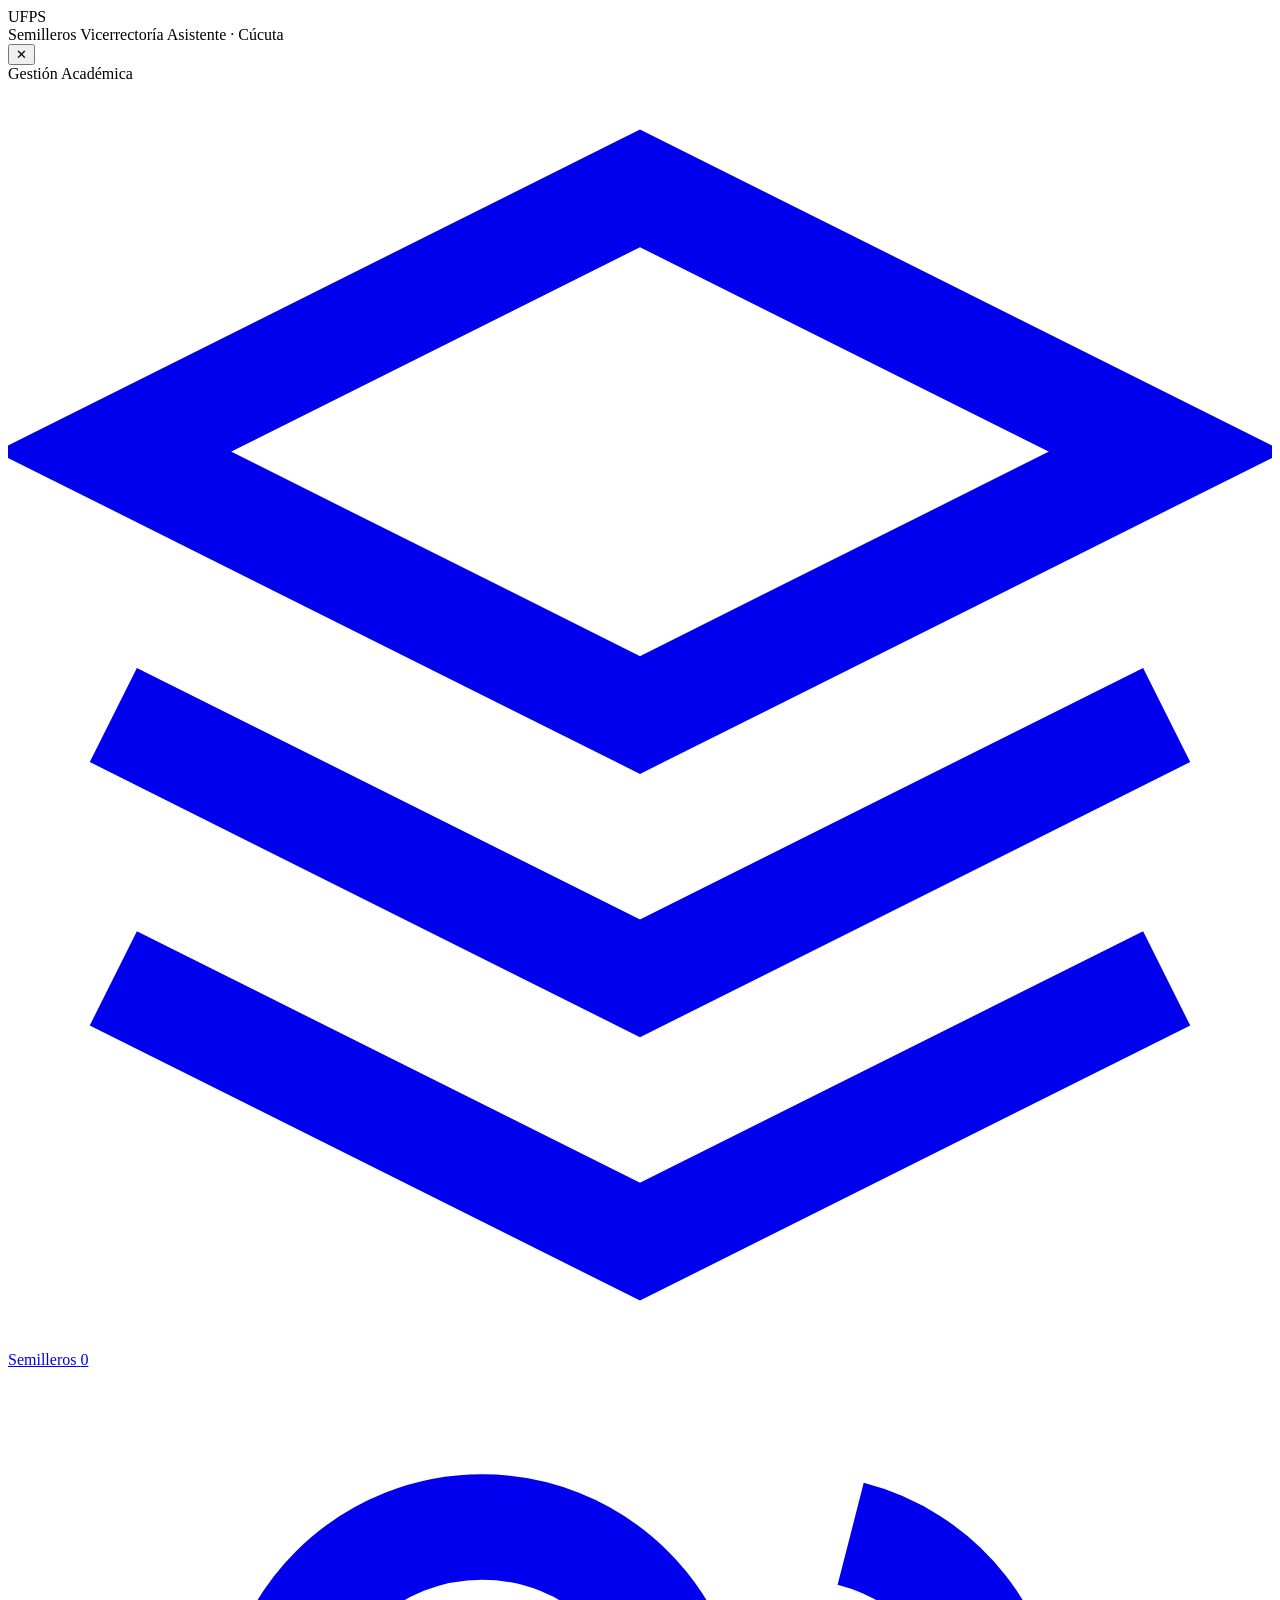
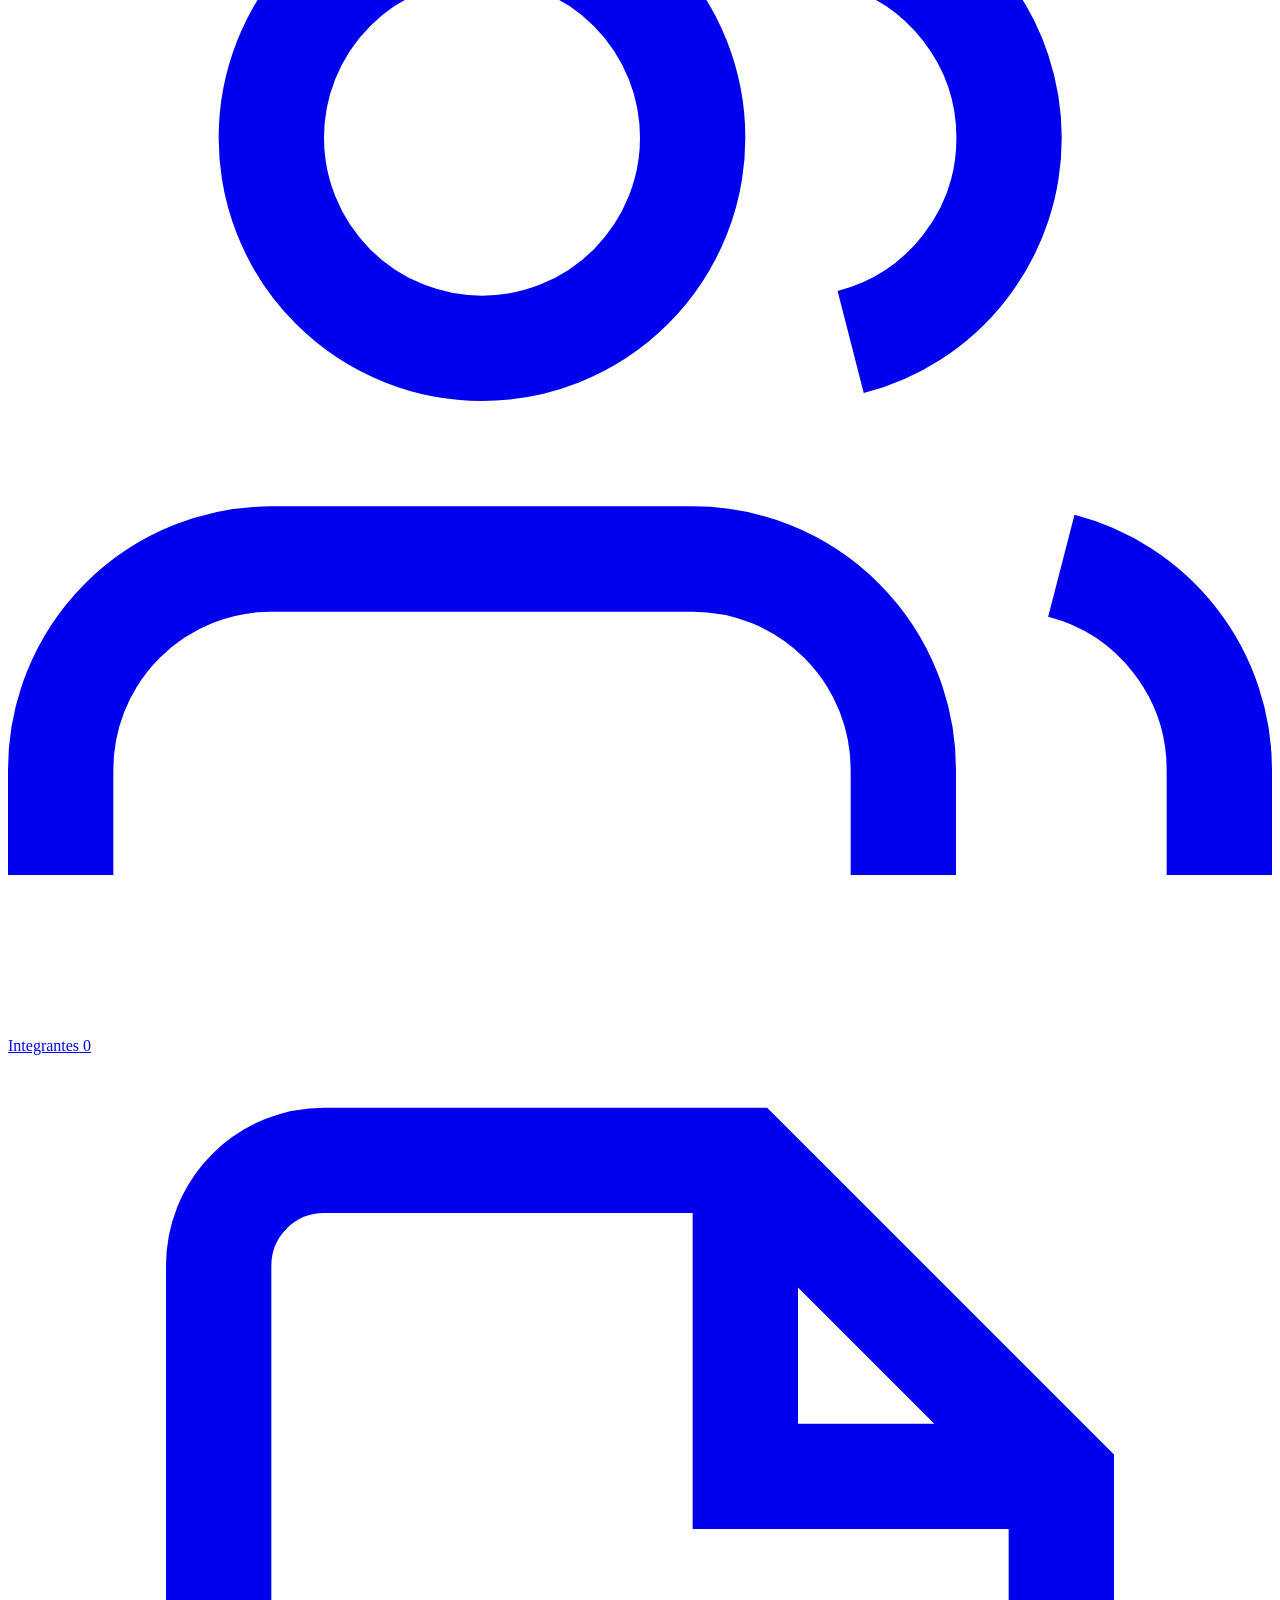
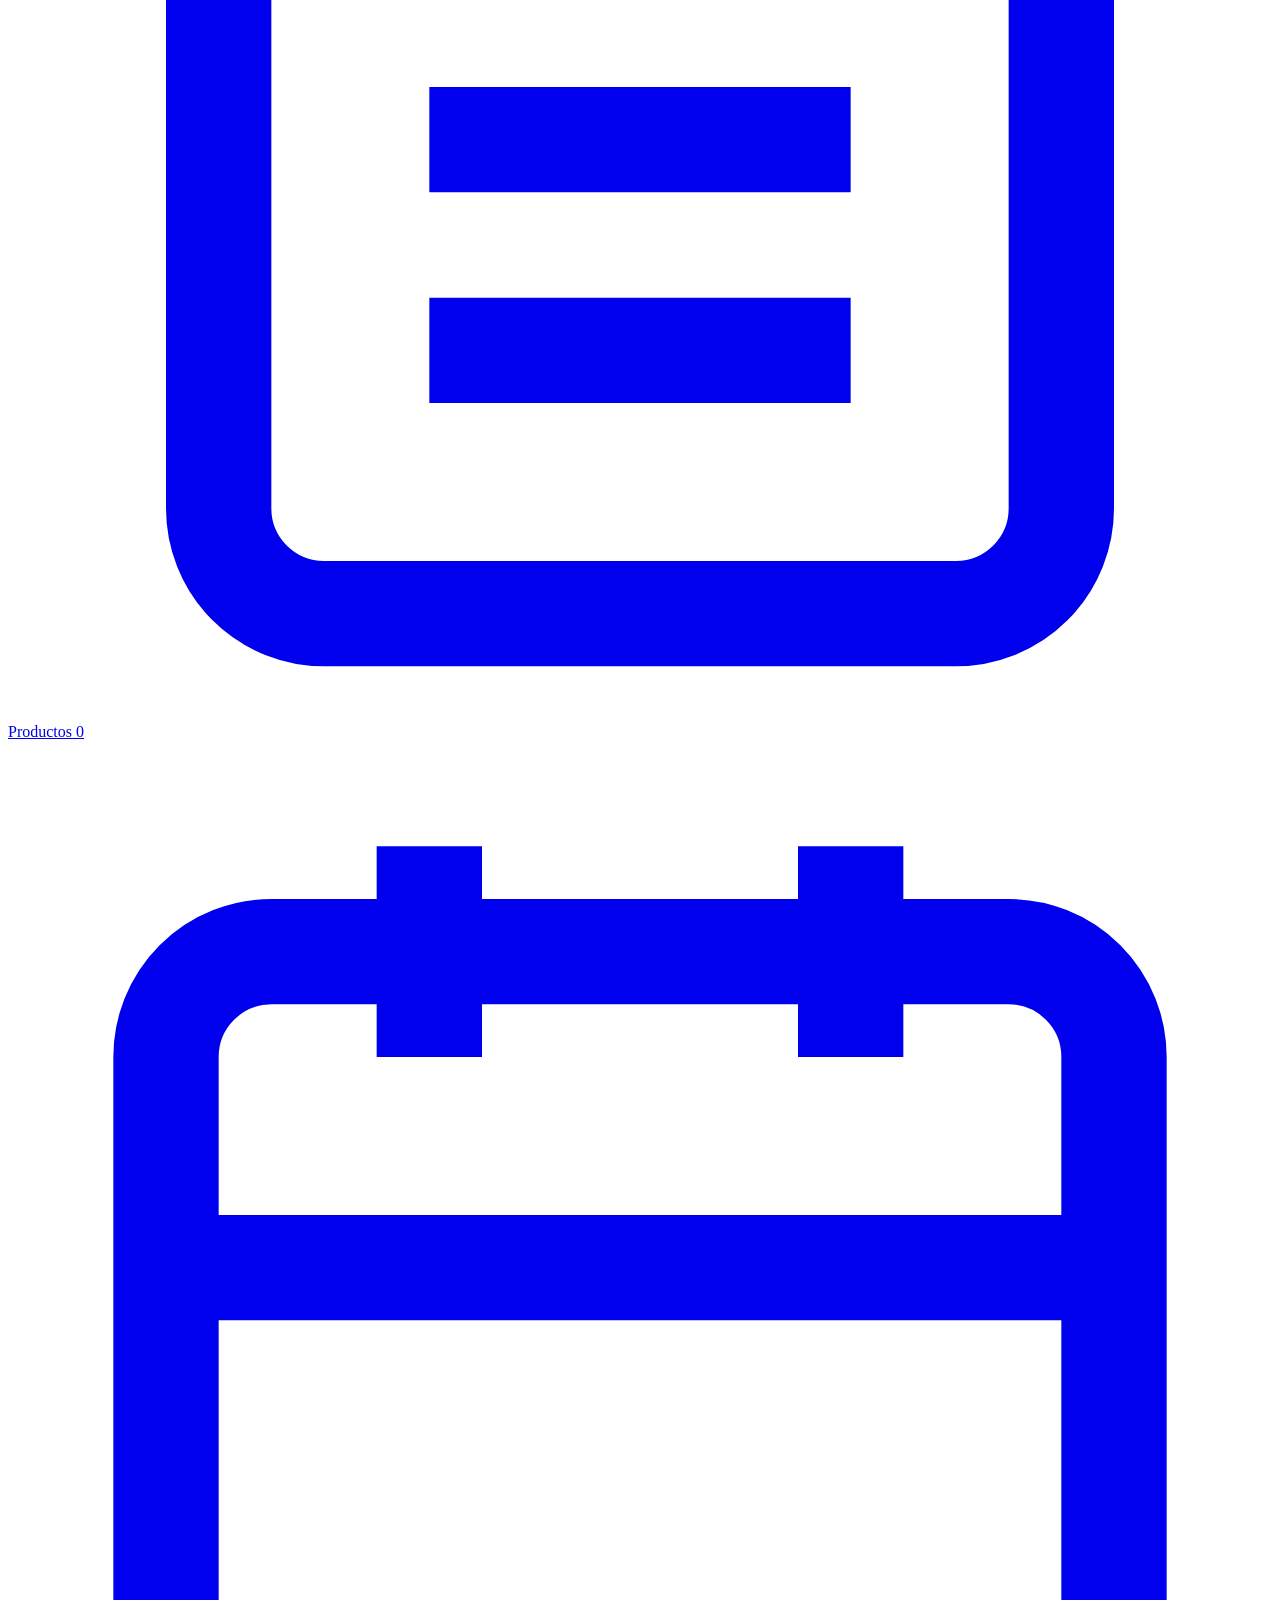
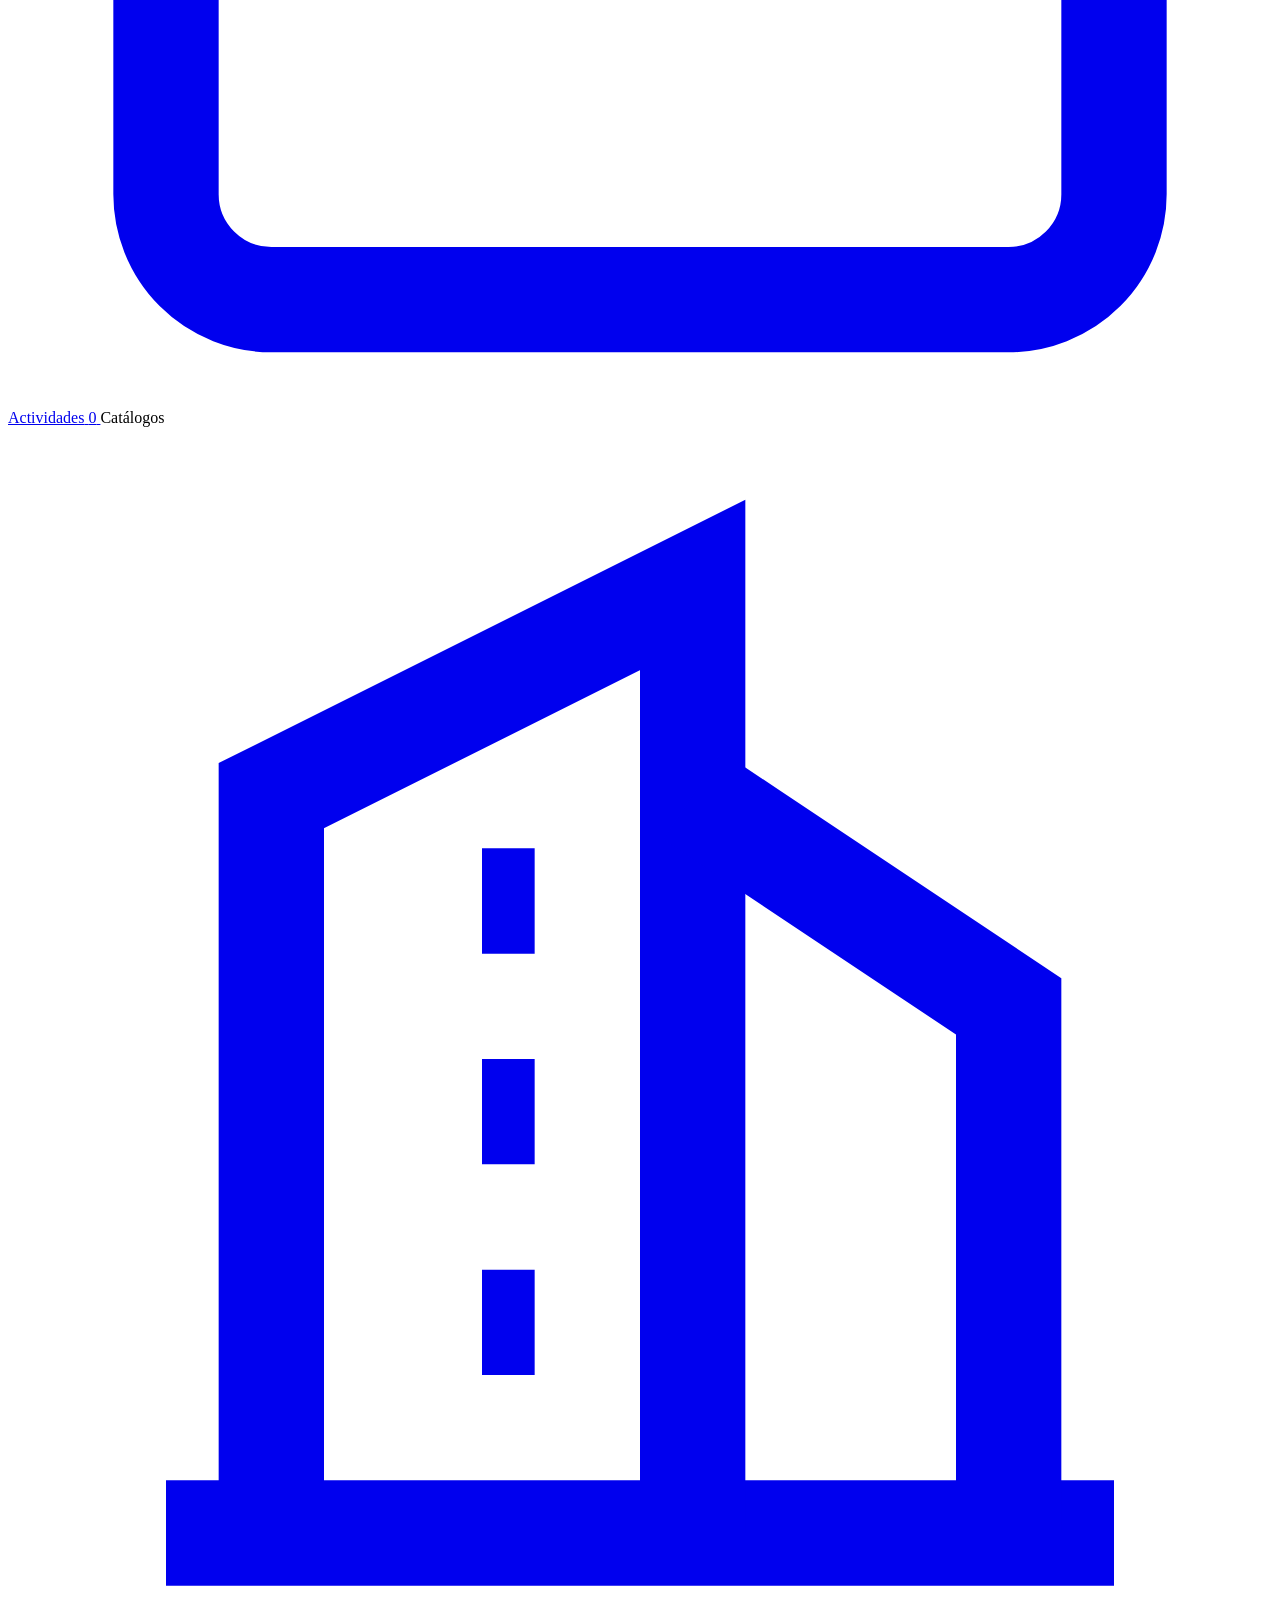
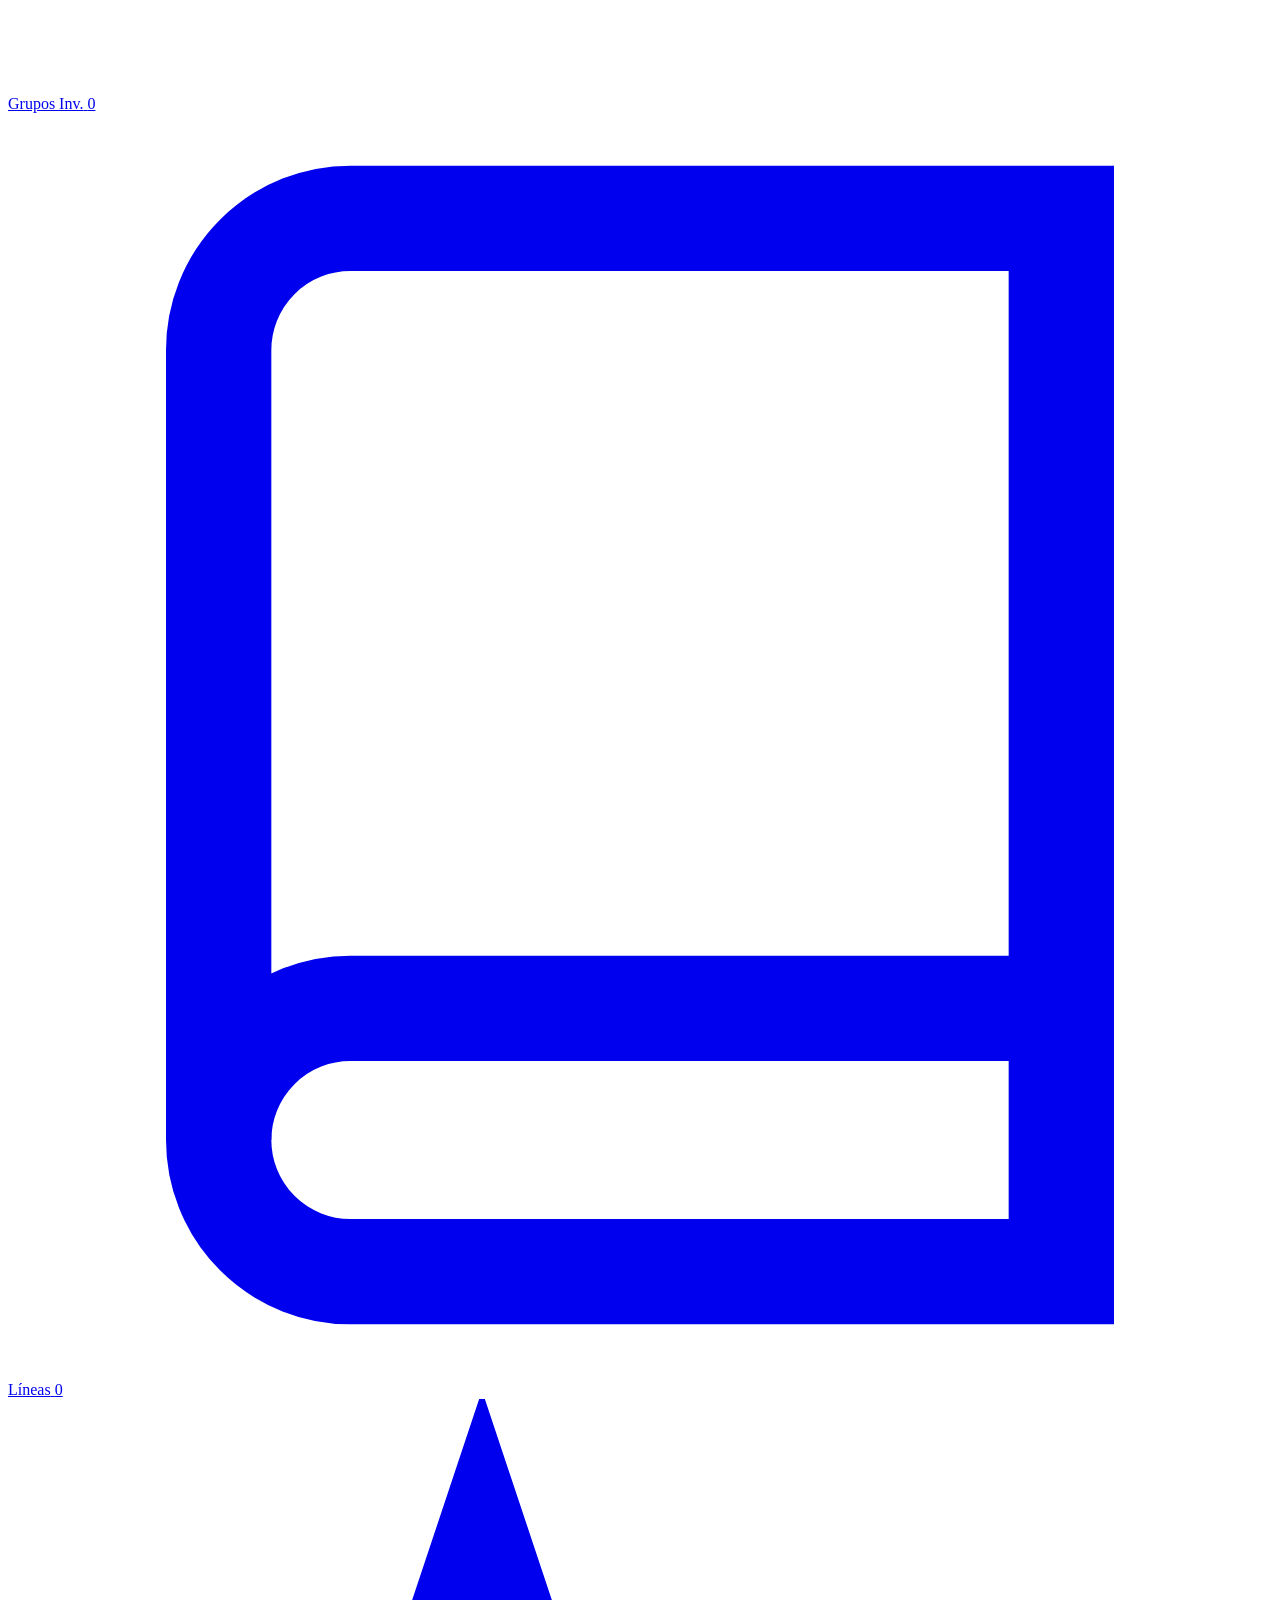
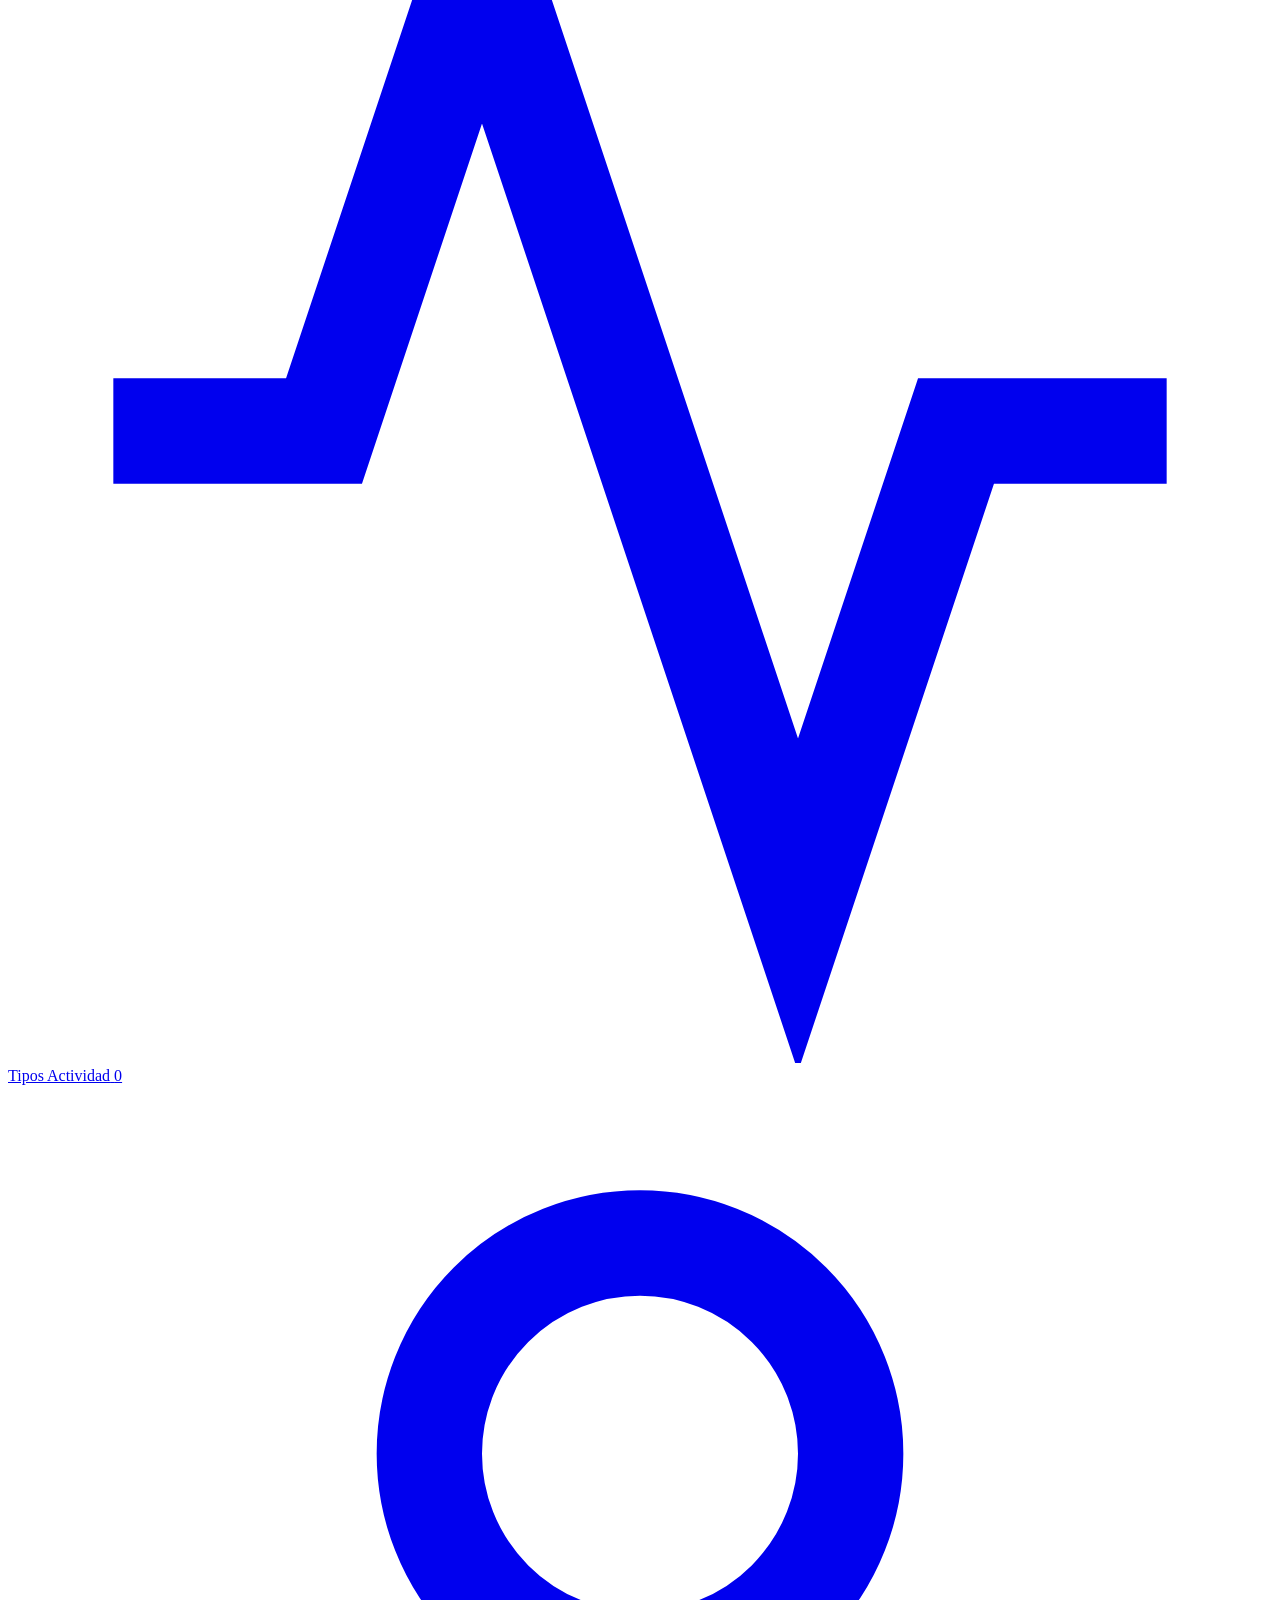
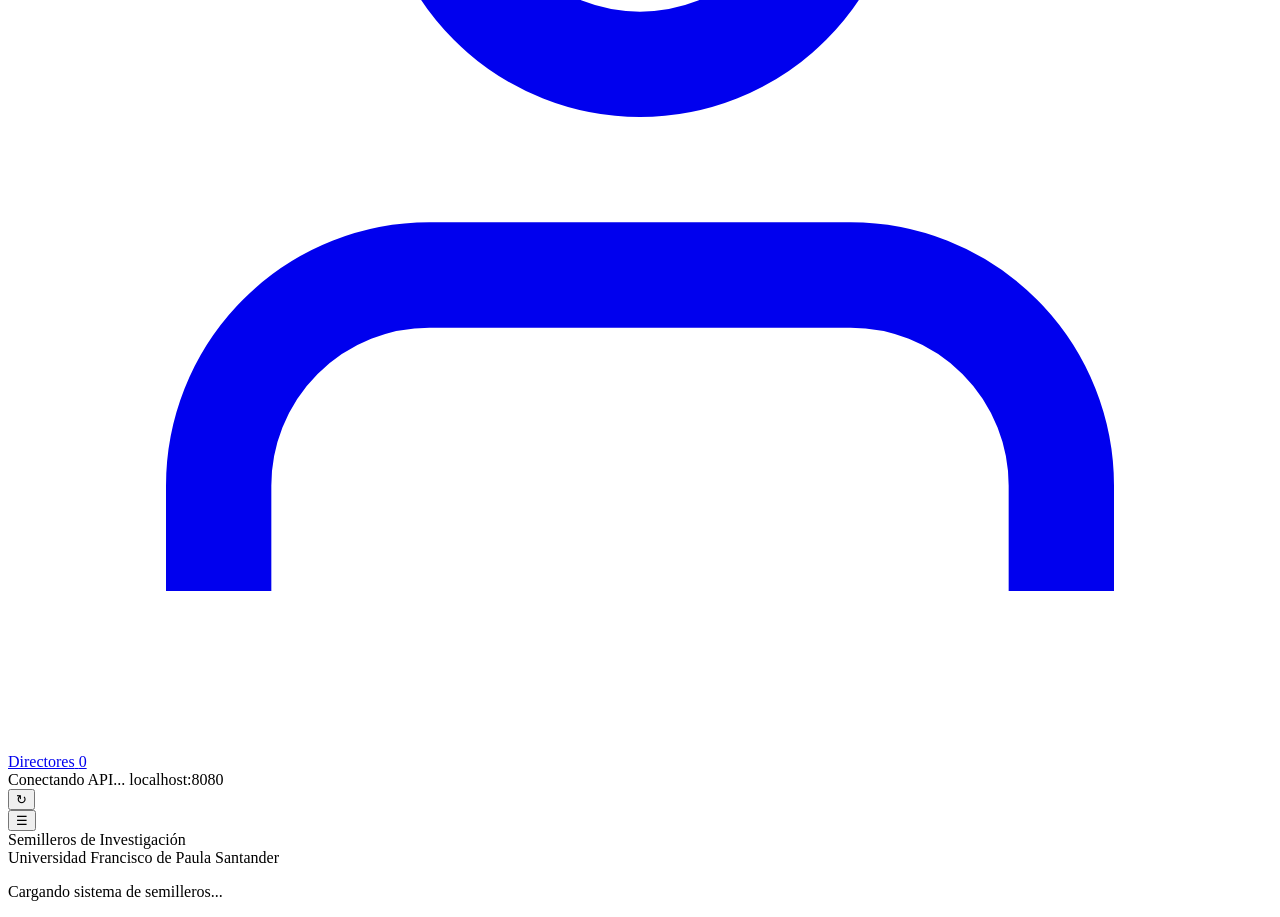
==== frontend/index.html @ e20a3568 "Implementacion de los grupos de investigacion" ====
<!DOCTYPE html>
<html lang="es">
<head>
  <meta charset="UTF-8" />
  <meta name="viewport" content="width=device-width, initial-scale=1.0" />
  <title>Semilleros de Investigación · UFPS Cúcuta</title>
  <link rel="preconnect" href="https://fonts.googleapis.com" />
  <link rel="preconnect" href="https://fonts.gstatic.com" crossorigin />
  <link href="https://fonts.googleapis.com/css2?family=Plus+Jakarta+Sans:wght@400;500;600;700;800&display=swap" rel="stylesheet" />
  <link rel="stylesheet" href="css/tokens.css" />
  <link rel="stylesheet" href="css/base.css" />
  <link rel="stylesheet" href="css/components.css" />
</head>
<body>
  <div class="app-shell">
    <!-- Sidebar Institucional UFPS -->
    <aside class="sidebar" id="sidebar" aria-label="Navegación principal">
      <div class="sidebar__brand">
        <div class="brand-emblem" aria-hidden="true">UFPS</div>
        <div class="brand-text">
          <span class="brand-title">Semilleros</span>
          <span class="brand-subtitle">Vicerrectoría Asistente · Cúcuta</span>
        </div>
        <button class="icon-btn sidebar__close" id="sidebarCloseBtn" aria-label="Cerrar menú">
          ✕
        </button>
      </div>

      <nav class="sidebar__nav">
        <span class="nav-section-label">Gestión Académica</span>
        <a href="#/semilleros" class="nav-link" data-route="semilleros">
          <svg class="nav-icon" viewBox="0 0 24 24" fill="none" stroke="currentColor" stroke-width="2">
            <path d="M12 2L2 7l10 5 10-5-10-5z" />
            <path d="M2 17l10 5 10-5" />
            <path d="M2 12l10 5 10-5" />
          </svg>
          <span>Semilleros</span>
          <span class="nav-badge" id="navCountSemilleros">0</span>
        </a>
        <a href="#/integrantes" class="nav-link" data-route="integrantes">
          <svg class="nav-icon" viewBox="0 0 24 24" fill="none" stroke="currentColor" stroke-width="2">
            <path d="M17 21v-2a4 4 0 0 0-4-4H5a4 4 0 0 0-4 4v2" />
            <circle cx="9" cy="7" r="4" />
            <path d="M23 21v-2a4 4 0 0 0-3-3.87" />
            <path d="M16 3.13a4 4 0 0 1 0 7.75" />
          </svg>
          <span>Integrantes</span>
          <span class="nav-badge" id="navCountIntegrantes">0</span>
        </a>
        <a href="#/productos" class="nav-link" data-route="productos">
          <svg class="nav-icon" viewBox="0 0 24 24" fill="none" stroke="currentColor" stroke-width="2">
            <path d="M14 2H6a2 2 0 0 0-2 2v16a2 2 0 0 0 2 2h12a2 2 0 0 0 2-2V8z" />
            <polyline points="14 2 14 8 20 8" />
            <line x1="16" y1="13" x2="8" y2="13" />
            <line x1="16" y1="17" x2="8" y2="17" />
          </svg>
          <span>Productos</span>
          <span class="nav-badge" id="navCountProductos">0</span>
        </a>
        <a href="#/actividades" class="nav-link" data-route="actividades">
          <svg class="nav-icon" viewBox="0 0 24 24" fill="none" stroke="currentColor" stroke-width="2">
            <rect x="3" y="4" width="18" height="18" rx="2" ry="2" />
            <line x1="16" y1="2" x2="16" y2="6" />
            <line x1="8" y1="2" x2="8" y2="6" />
            <line x1="3" y1="10" x2="21" y2="10" />
          </svg>
          <span>Actividades</span>
          <span class="nav-badge" id="navCountActividades">0</span>
        </a>

        <span class="nav-section-label">Catálogos</span>
        <a href="#/grupos-investigacion" class="nav-link" data-route="grupos-investigacion">
          <svg class="nav-icon" viewBox="0 0 24 24" fill="none" stroke="currentColor" stroke-width="2">
            <path d="M3 21h18" />
            <path d="M5 21V7l8-4v18" />
            <path d="M19 21V11l-6-4" />
            <path d="M9 9h1" />
            <path d="M9 13h1" />
            <path d="M9 17h1" />
          </svg>
          <span>Grupos Inv.</span>
          <span class="nav-badge" id="navCountGrupos">0</span>
        </a>
        <a href="#/lineas" class="nav-link" data-route="lineas">
          <svg class="nav-icon" viewBox="0 0 24 24" fill="none" stroke="currentColor" stroke-width="2">
            <path d="M4 19.5A2.5 2.5 0 0 1 6.5 17H20" />
            <path d="M6.5 2H20v20H6.5A2.5 2.5 0 0 1 4 19.5v-15A2.5 2.5 0 0 1 6.5 2z" />
          </svg>
          <span>Líneas</span>
          <span class="nav-badge" id="navCountLineas">0</span>
        </a>
        <a href="#/tipos-actividad" class="nav-link" data-route="tipos-actividad">
          <svg class="nav-icon" viewBox="0 0 24 24" fill="none" stroke="currentColor" stroke-width="2">
            <polyline points="22 12 18 12 15 21 9 3 6 12 2 12" />
          </svg>
          <span>Tipos Actividad</span>
          <span class="nav-badge" id="navCountTiposActividad">0</span>
        </a>
        <a href="#/directores" class="nav-link" data-route="directores">
          <svg class="nav-icon" viewBox="0 0 24 24" fill="none" stroke="currentColor" stroke-width="2">
            <path d="M20 21v-2a4 4 0 0 0-4-4H8a4 4 0 0 0-4 4v2" />
            <circle cx="12" cy="7" r="4" />
          </svg>
          <span>Directores</span>
          <span class="nav-badge" id="navCountDirectores">0</span>
        </a>
      </nav>

      <div class="sidebar__footer">
        <div class="api-status-card" id="apiStatusCard">
          <span class="status-dot" id="apiStatusDot"></span>
          <div class="api-status-info">
            <span class="api-status-label" id="apiStatusText">Conectando API...</span>
            <span class="api-status-url" id="apiStatusUrl">localhost:8080</span>
          </div>
          <button class="icon-btn icon-btn--light" id="refreshAllBtn" title="Sincronizar datos" aria-label="Sincronizar datos">
            ↻
          </button>
        </div>
      </div>
    </aside>

    <div class="sidebar-backdrop" id="sidebarBackdrop"></div>

    <!-- Contenido Principal -->
    <div class="main-wrapper">
      <header class="topbar">
        <div class="topbar__left">
          <button class="icon-btn mobile-menu-btn" id="mobileMenuBtn" aria-label="Abrir menú">
            ☰
          </button>
          <div class="breadcrumb" id="topbarBreadcrumb">
            <span class="breadcrumb__item is-active">Semilleros de Investigación</span>
          </div>
        </div>
        <div class="topbar__right">
          <span class="ufps-pill">Universidad Francisco de Paula Santander</span>
        </div>
      </header>

      <main class="main-content" id="appView" tabindex="-1">
        <div class="loading-state">
          <div class="spinner"></div>
          <p>Cargando sistema de semilleros...</p>
        </div>
      </main>
    </div>
  </div>

  <!-- Contenedores globales para Modales y Notificaciones -->
  <div id="modalRoot"></div>
  <div id="toastRoot" class="toast-container" aria-live="polite" aria-atomic="true"></div>

  <script type="module" src="js/app.js"></script>
</body>
</html>
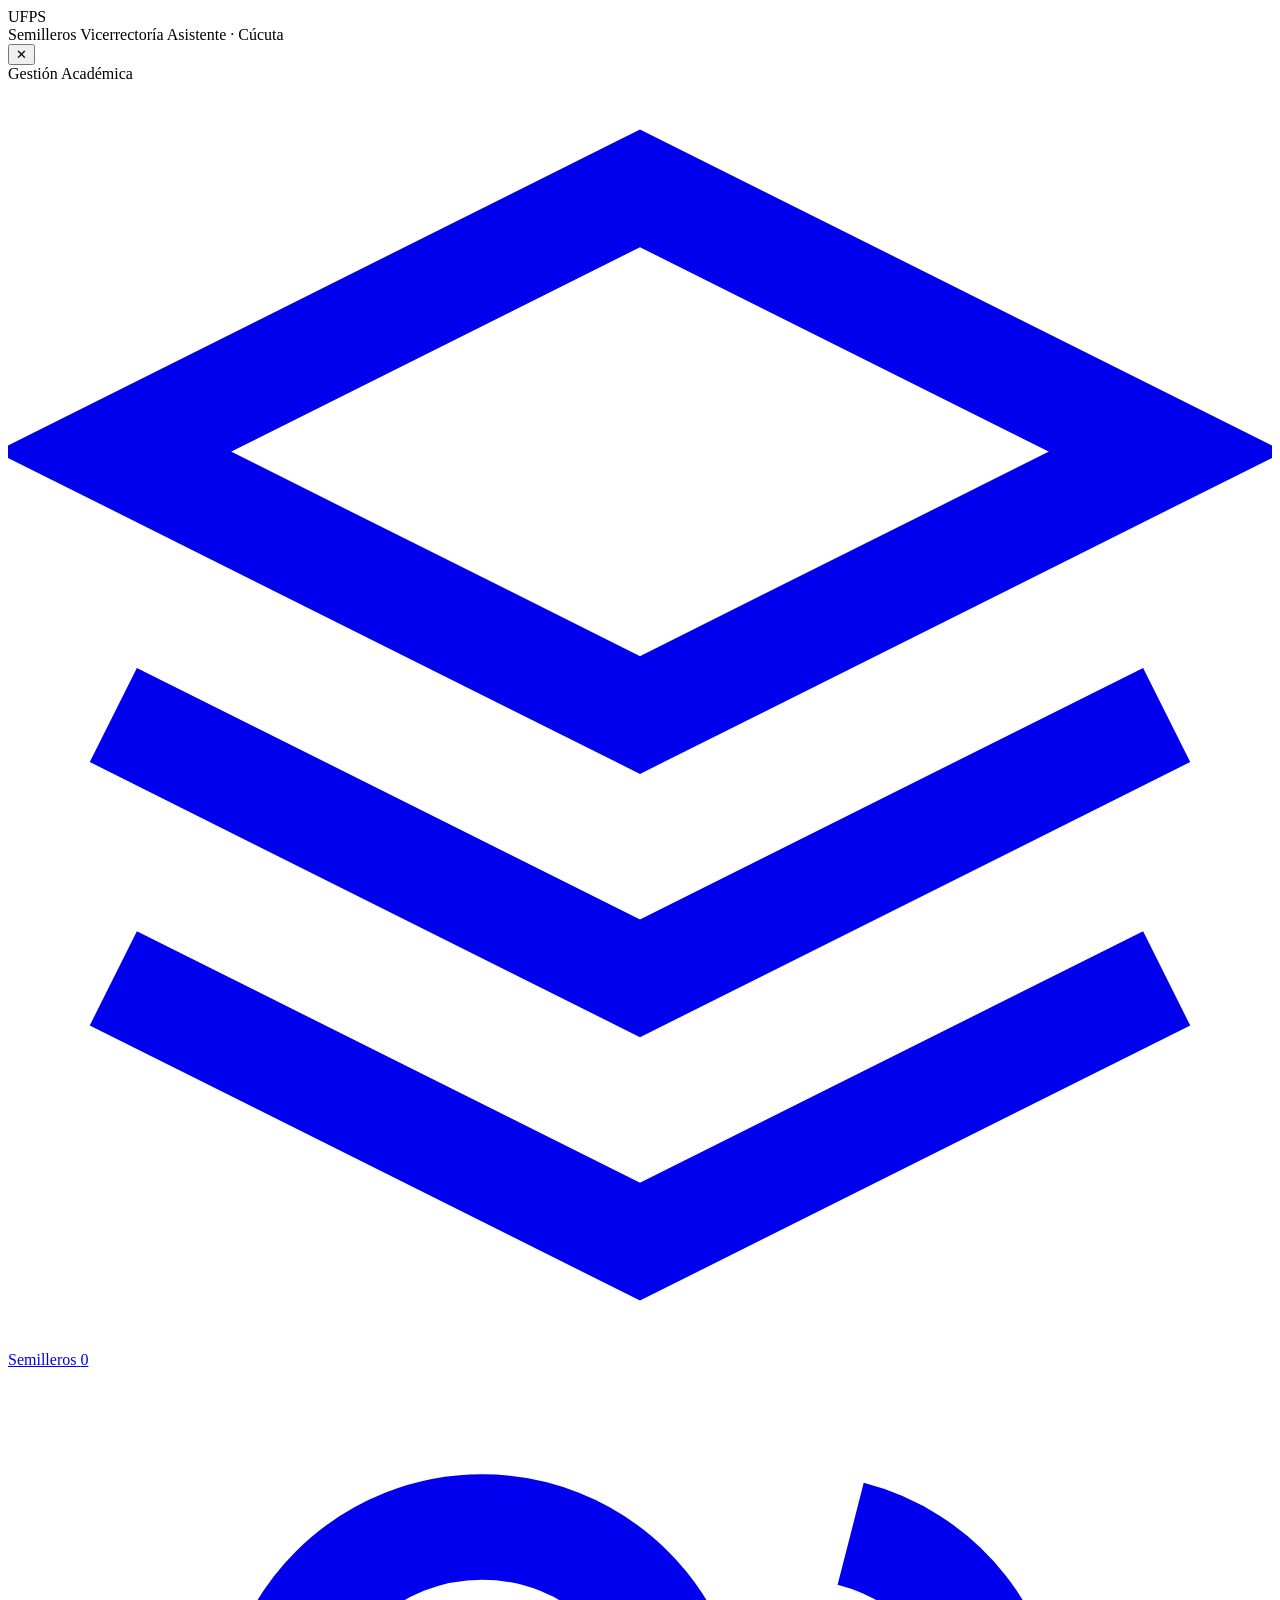
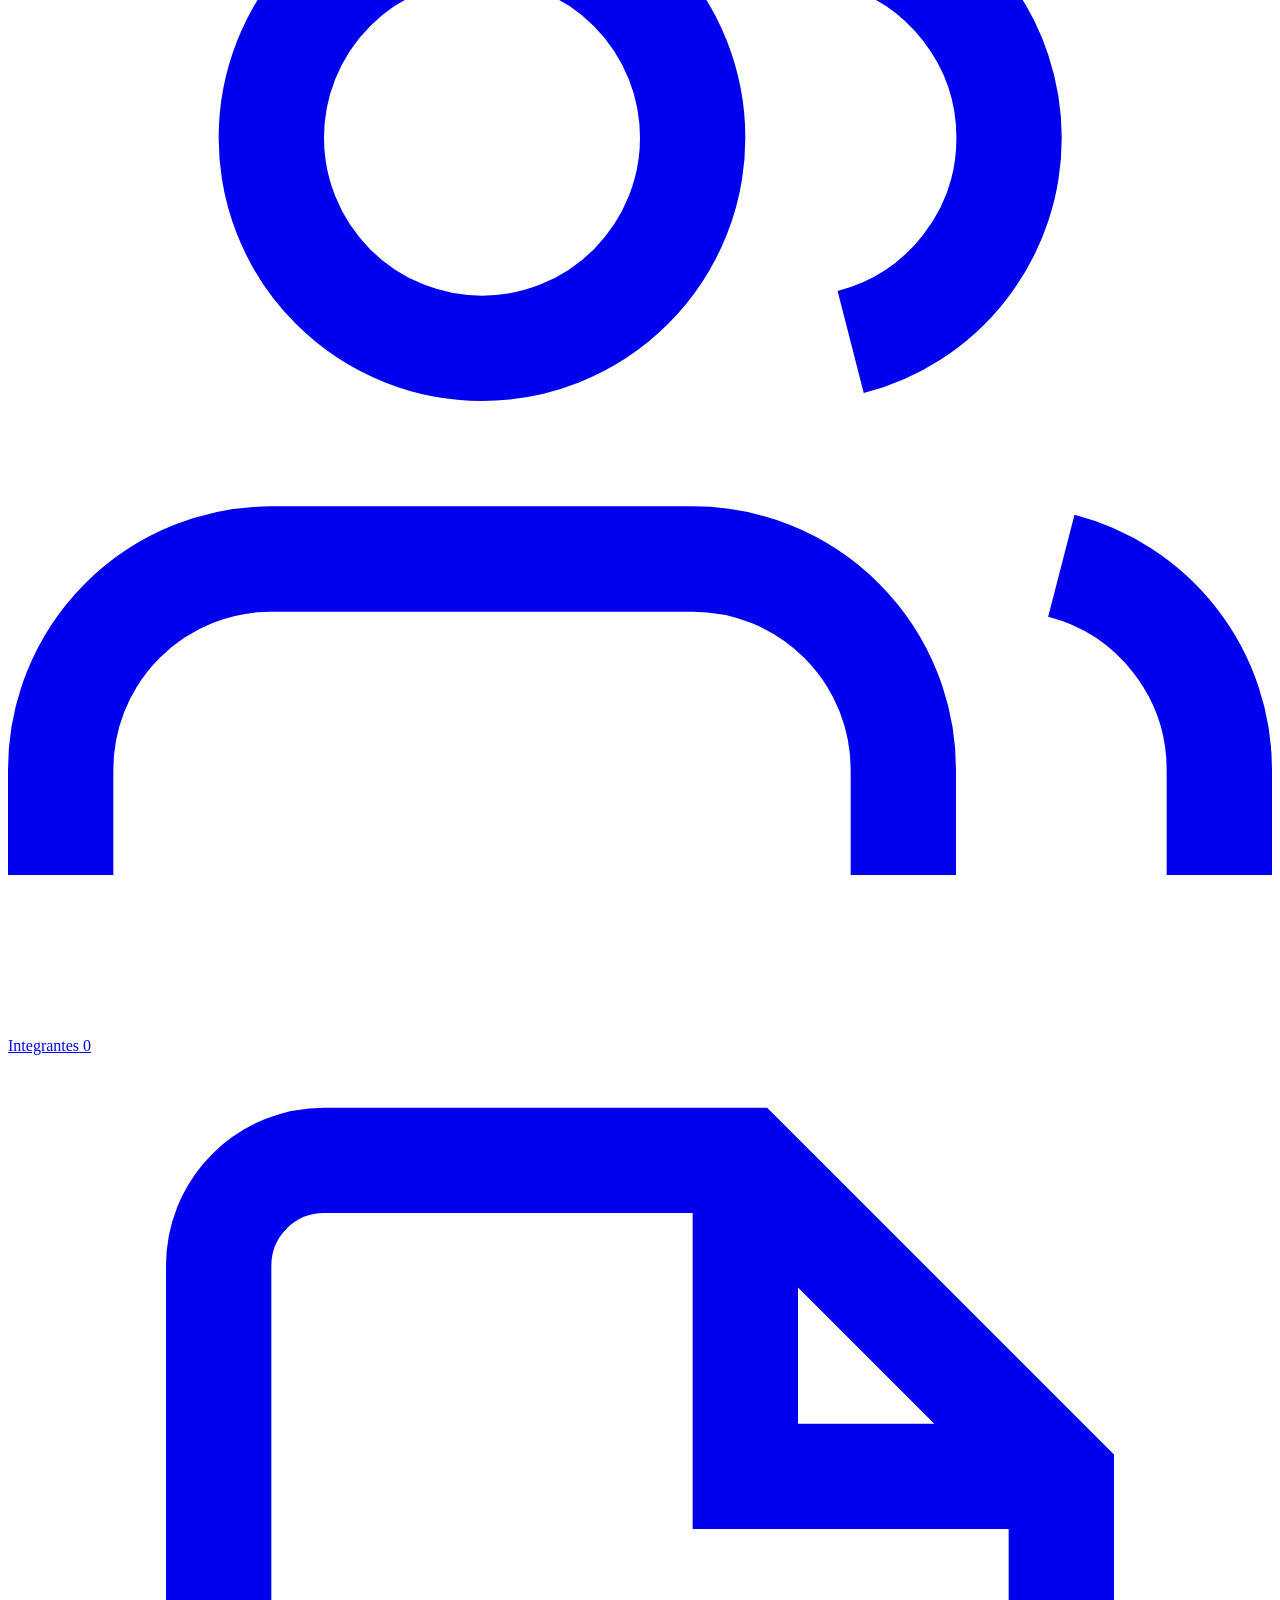
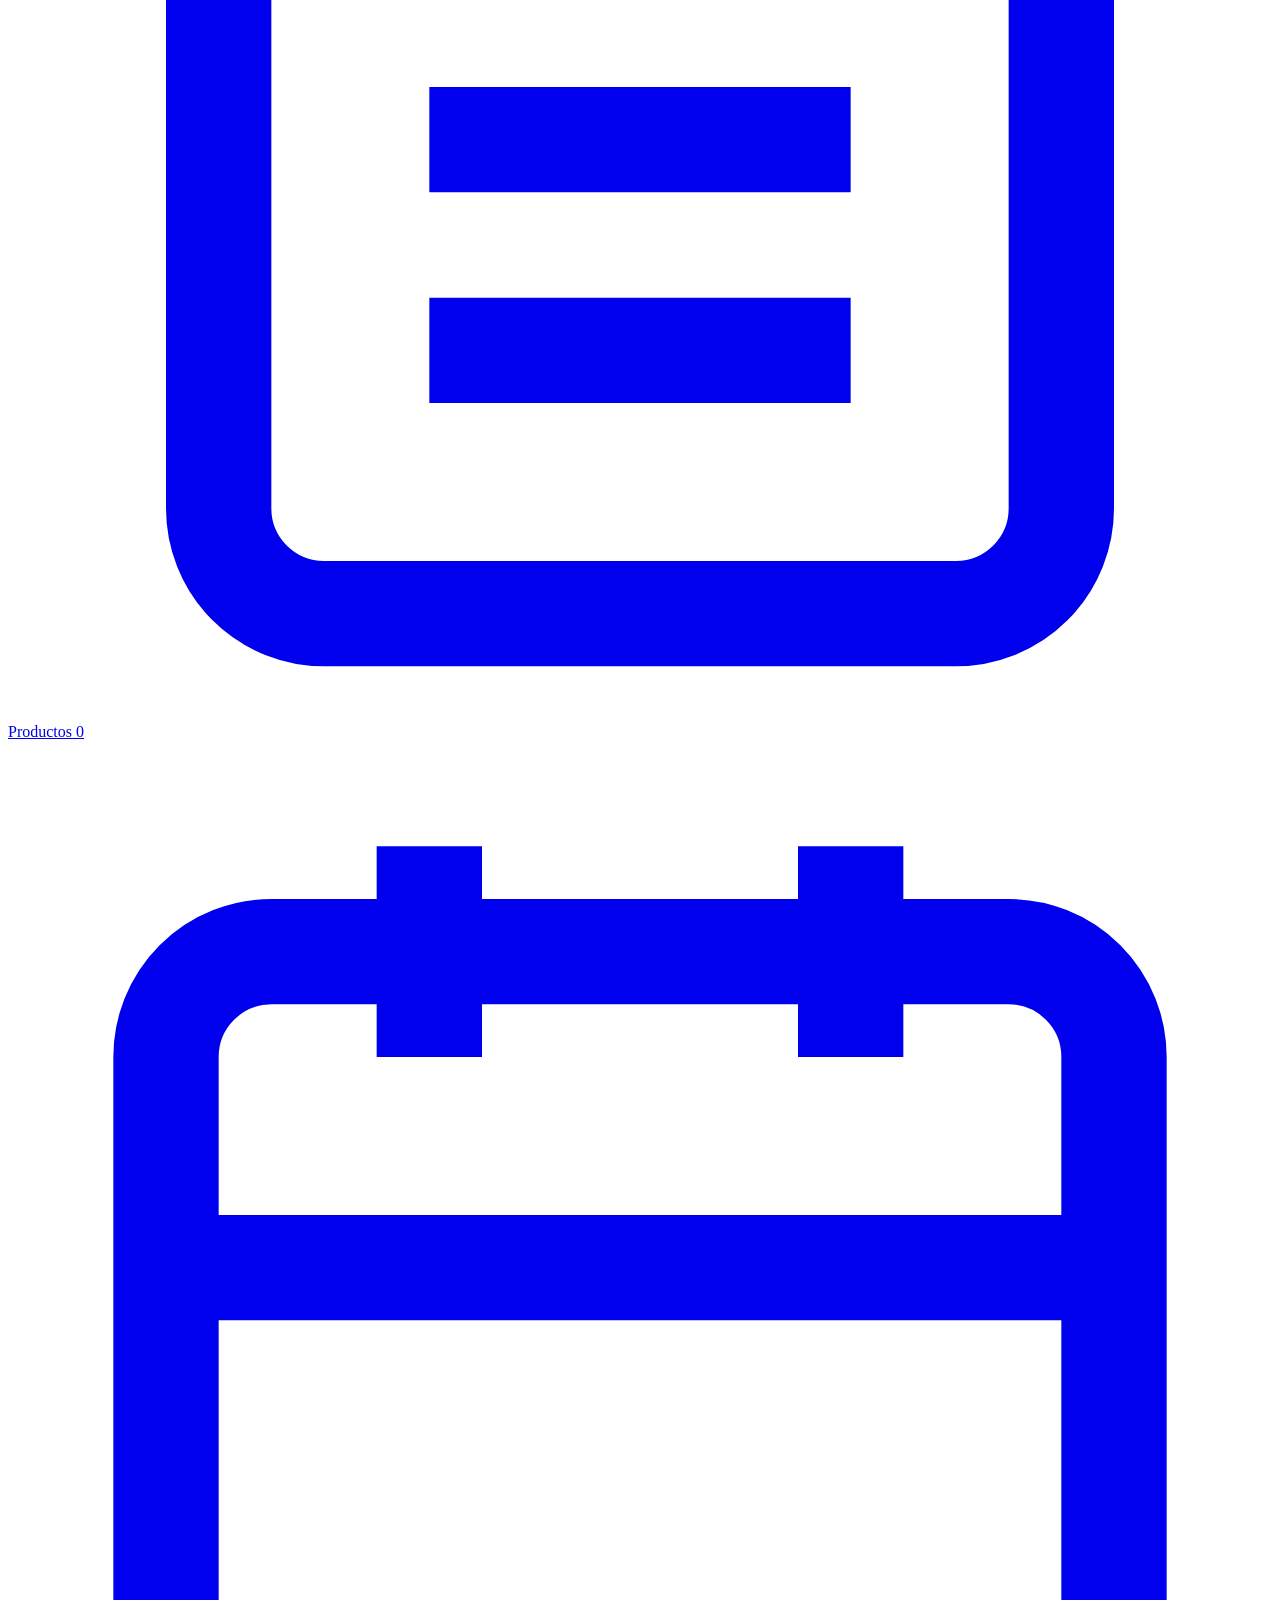
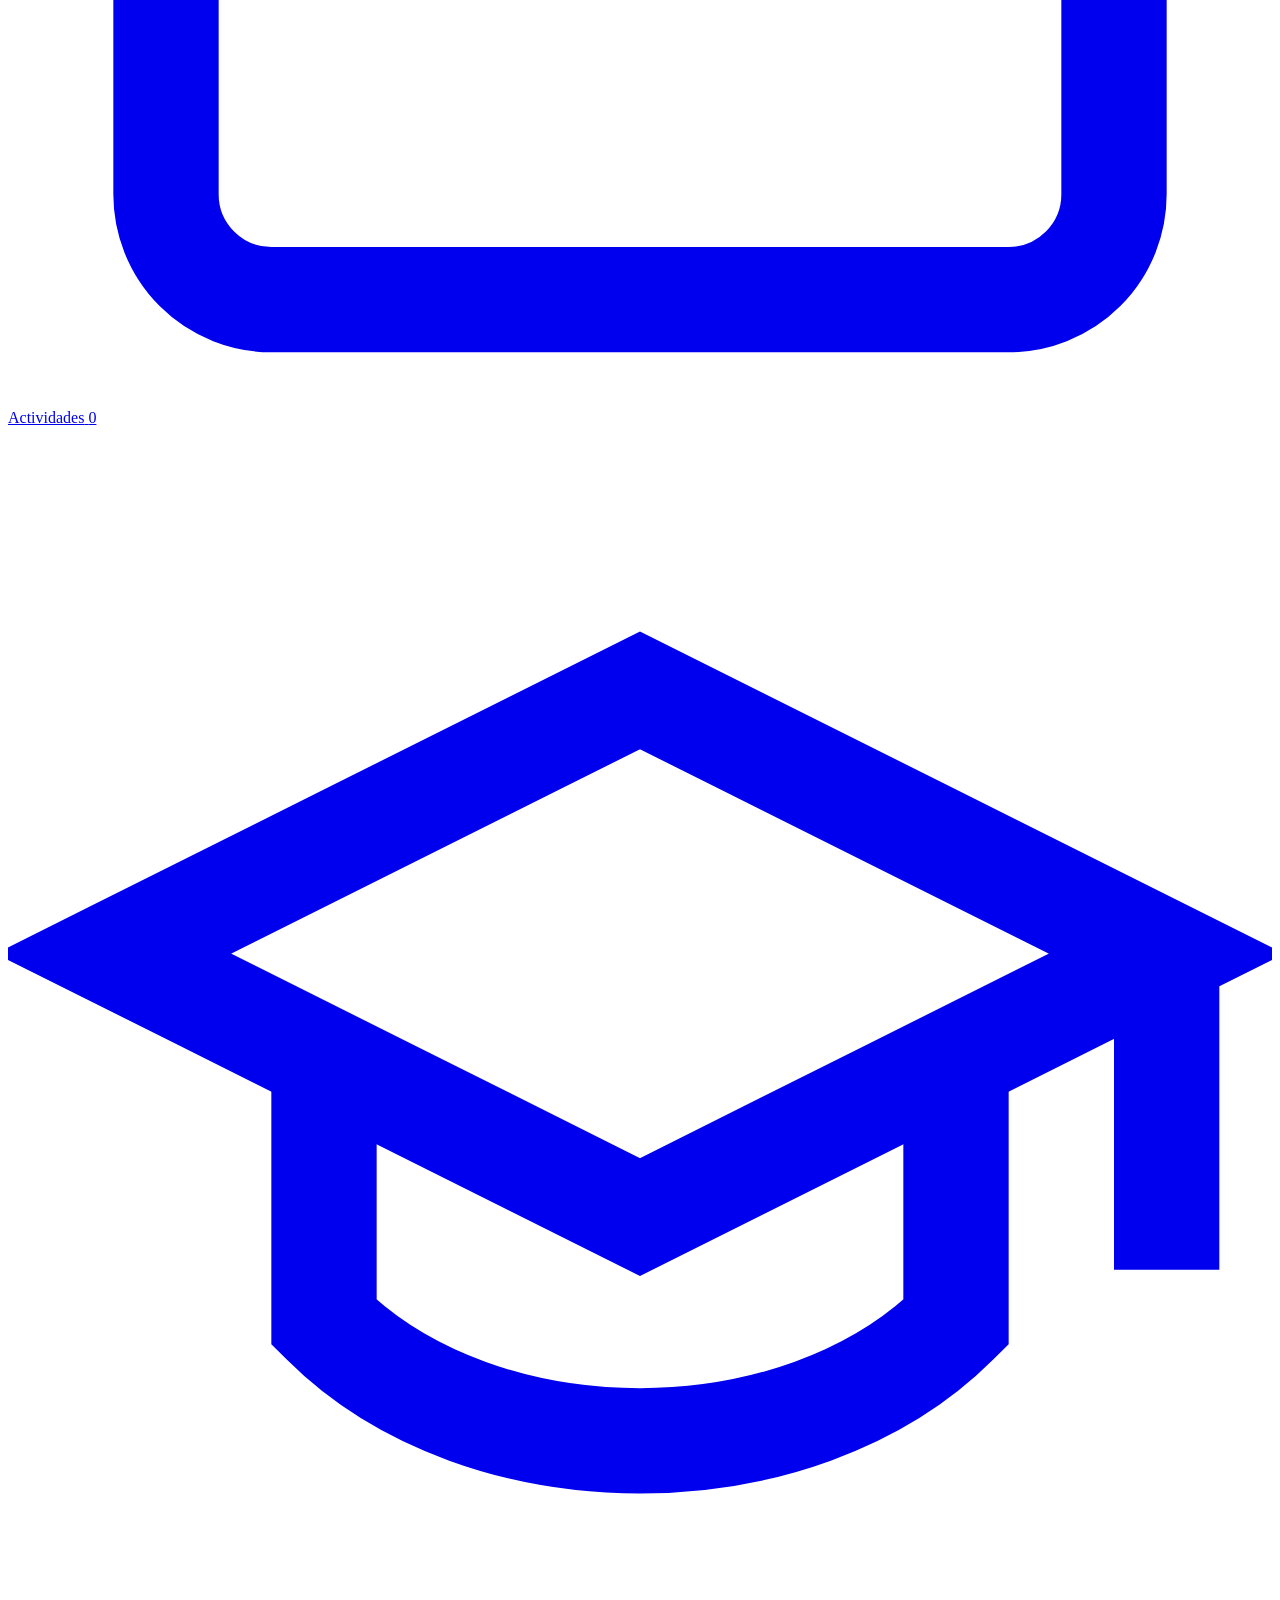
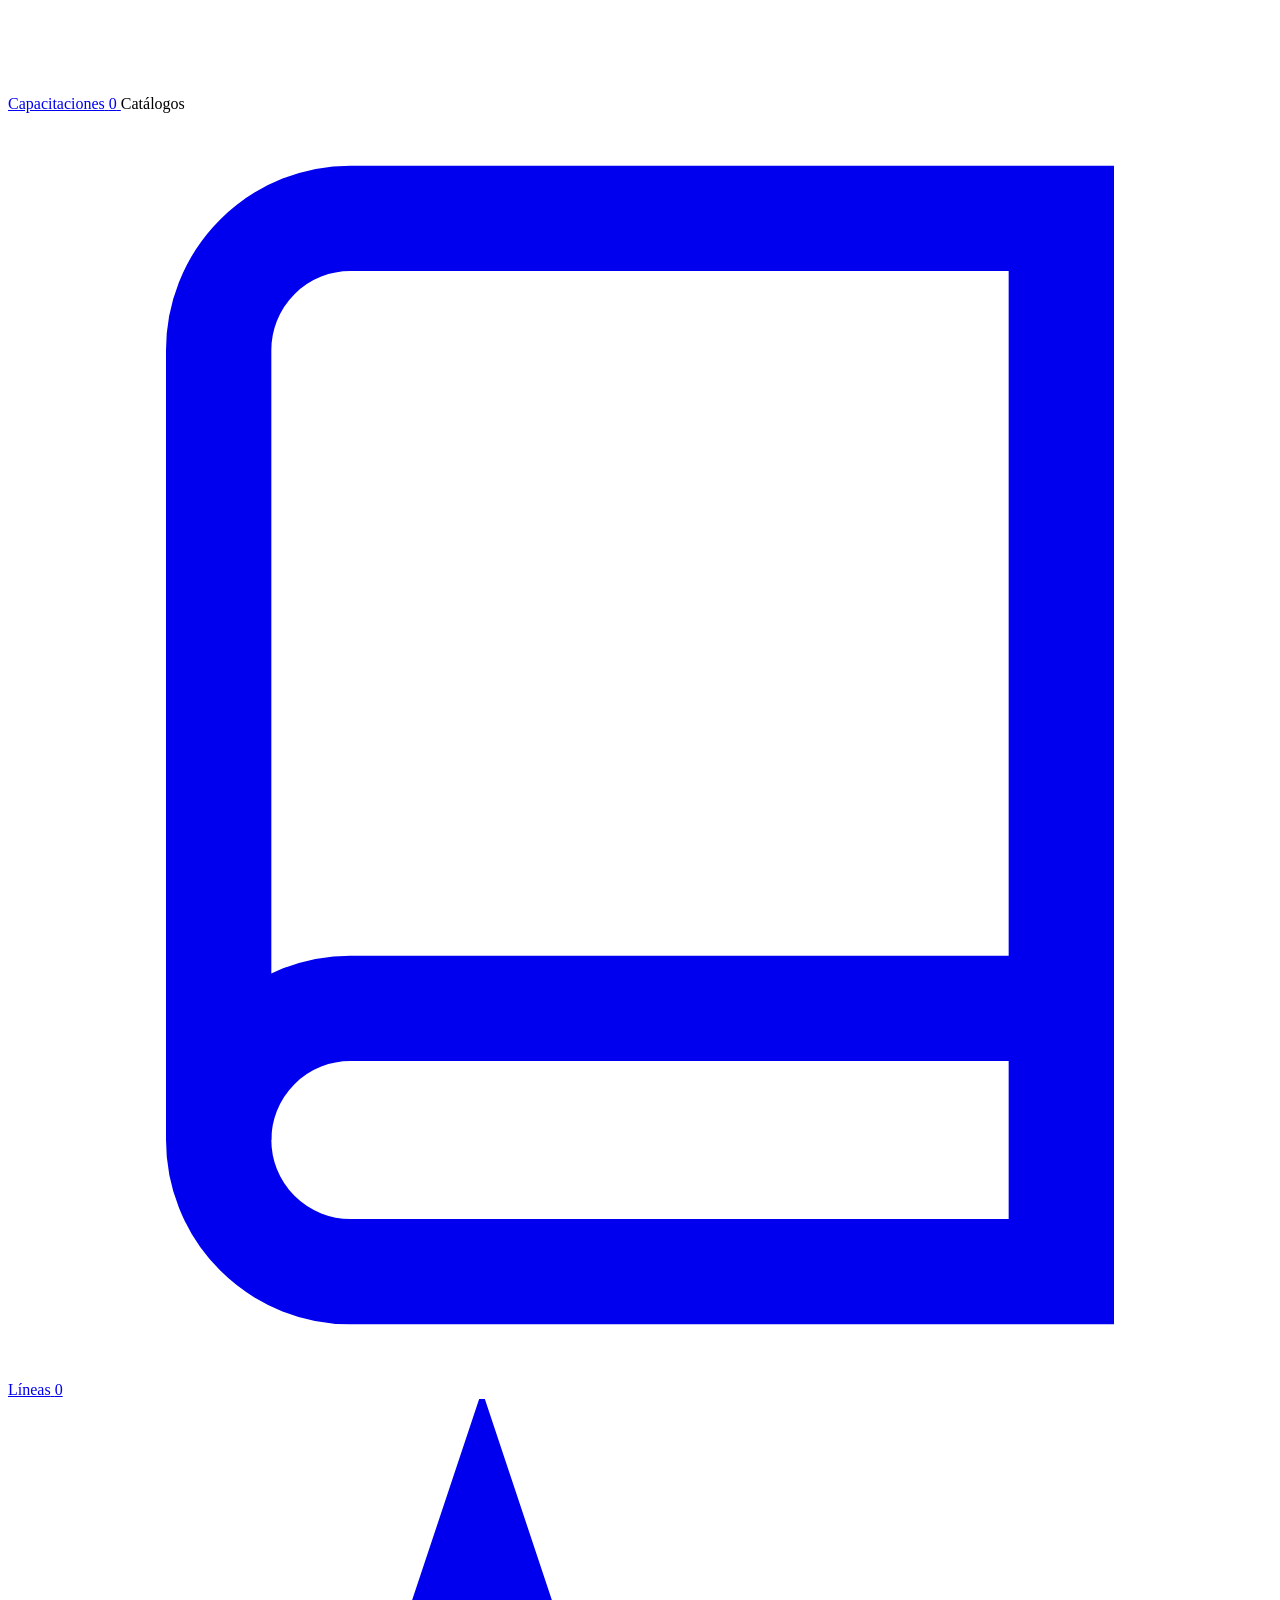
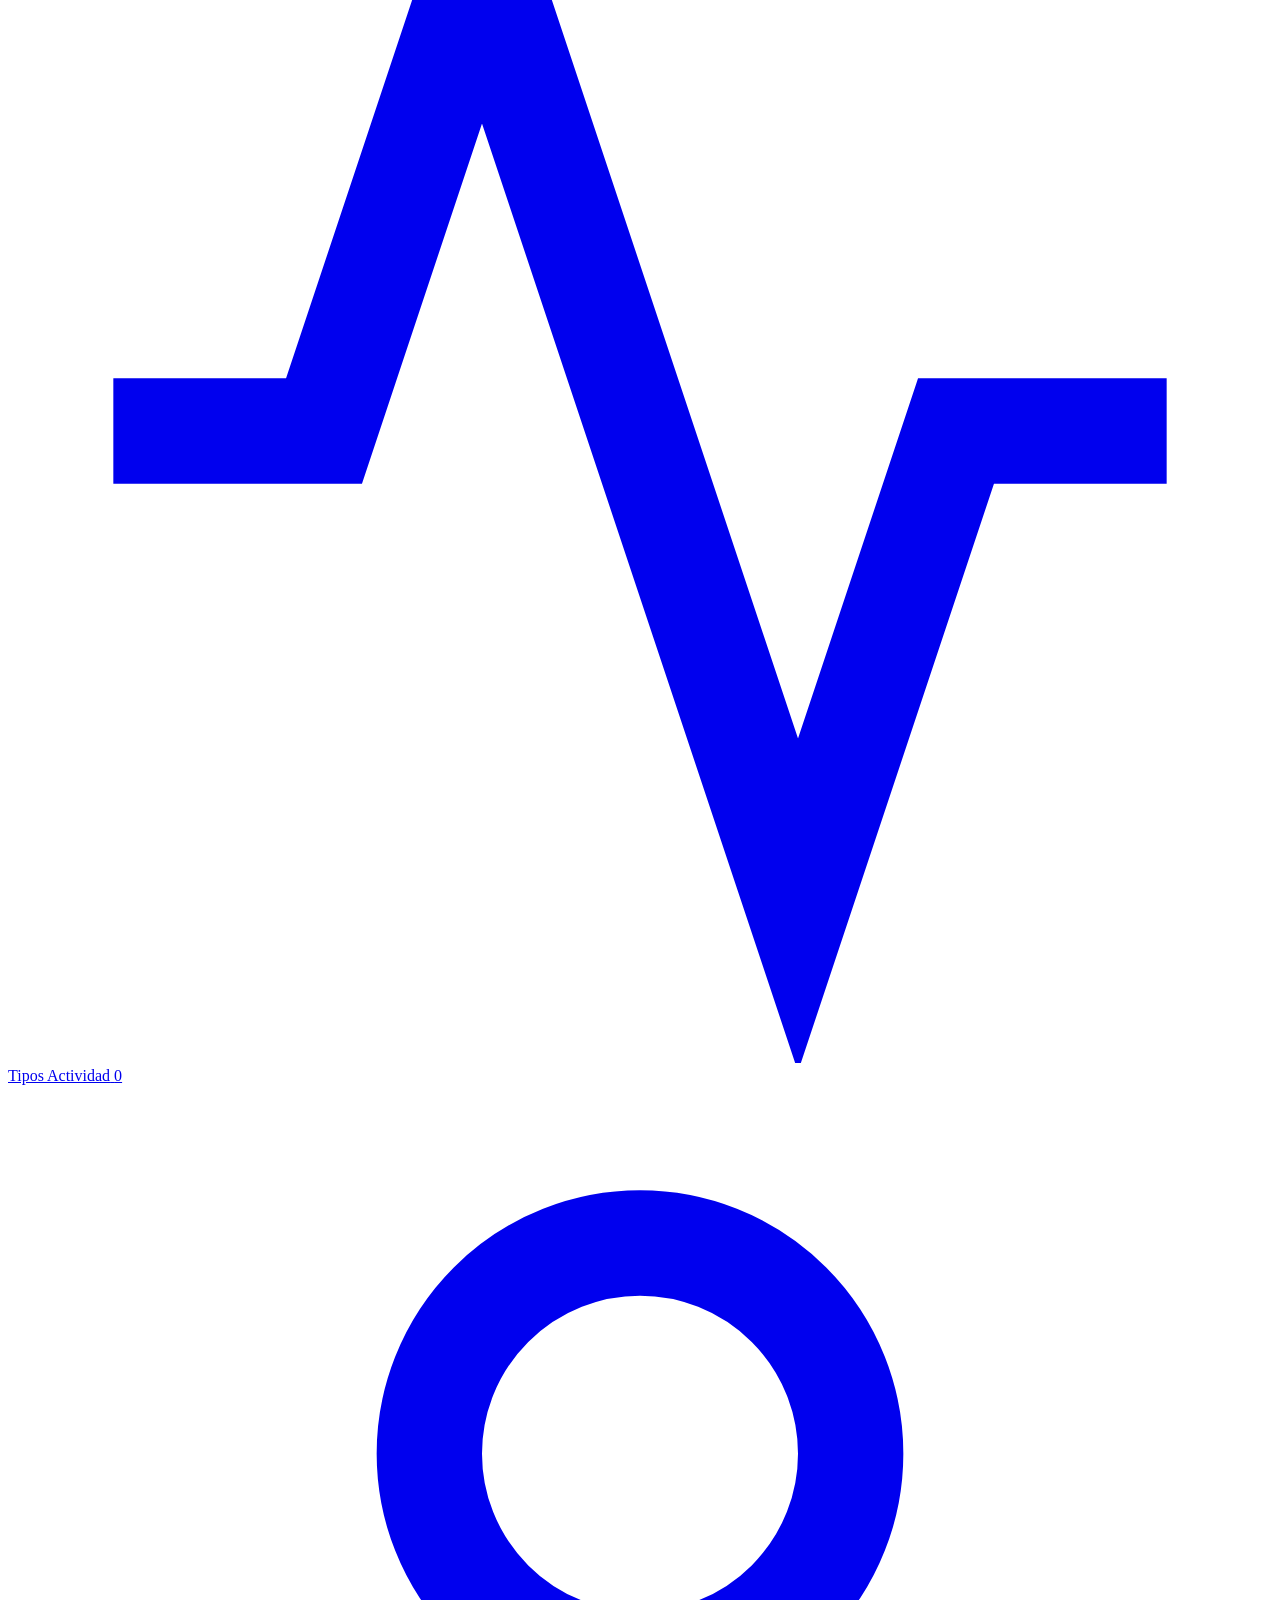
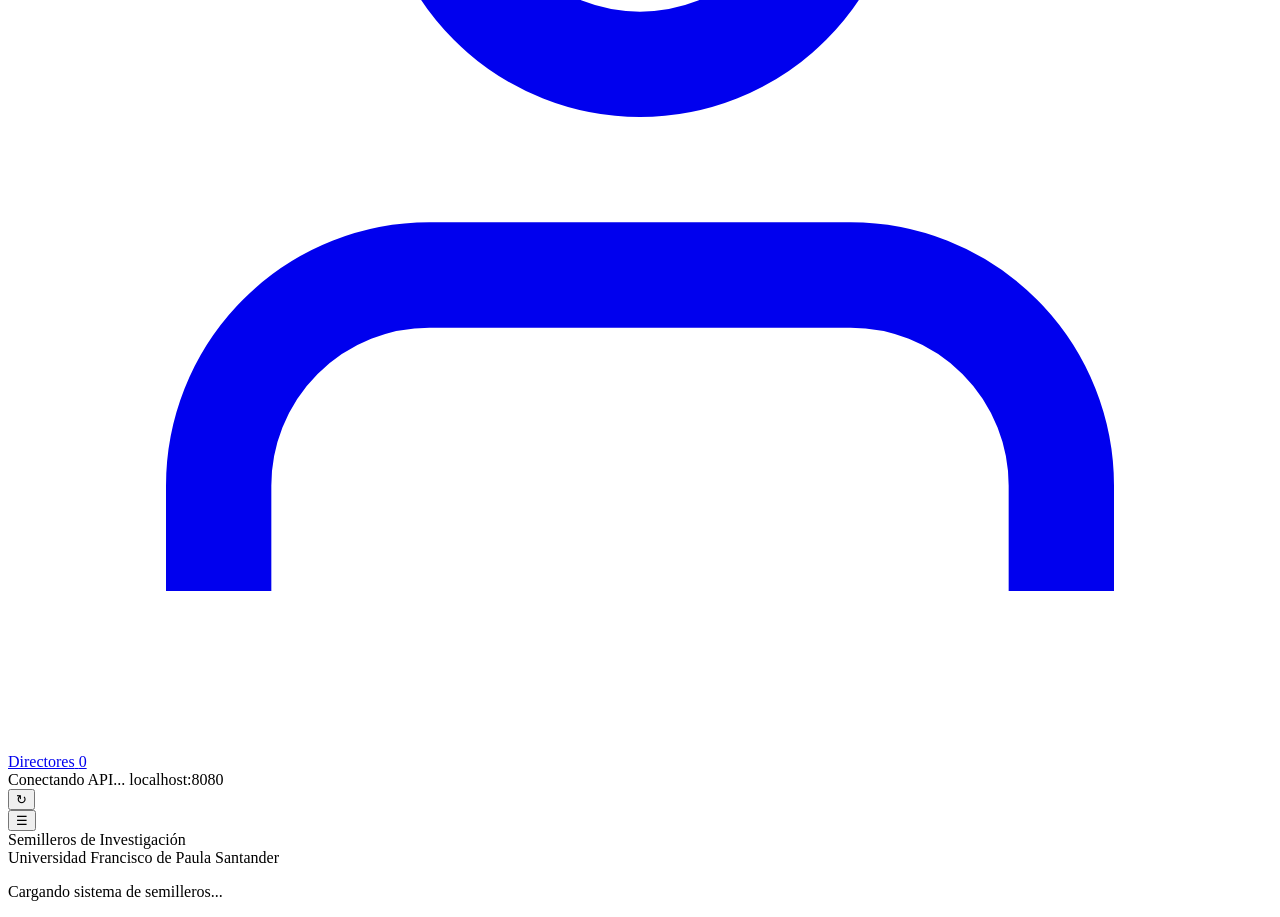
==== commit df597738: "feat: add training management module with backend controllers and frontend views" ====
--- a/frontend/index.html
+++ b/frontend/index.html
@@ -67,20 +67,16 @@
           <span>Actividades</span>
           <span class="nav-badge" id="navCountActividades">0</span>
         </a>
+        <a href="#/capacitaciones" class="nav-link" data-route="capacitaciones">
+          <svg class="nav-icon" viewBox="0 0 24 24" fill="none" stroke="currentColor" stroke-width="2">
+            <path d="M22 10v6M2 10l10-5 10 5-10 5z" />
+            <path d="M6 12v5c3 3 9 3 12 0v-5" />
+          </svg>
+          <span>Capacitaciones</span>
+          <span class="nav-badge" id="navCountCapacitaciones">0</span>
+        </a>
 
         <span class="nav-section-label">Catálogos</span>
-        <a href="#/grupos-investigacion" class="nav-link" data-route="grupos-investigacion">
-          <svg class="nav-icon" viewBox="0 0 24 24" fill="none" stroke="currentColor" stroke-width="2">
-            <path d="M3 21h18" />
-            <path d="M5 21V7l8-4v18" />
-            <path d="M19 21V11l-6-4" />
-            <path d="M9 9h1" />
-            <path d="M9 13h1" />
-            <path d="M9 17h1" />
-          </svg>
-          <span>Grupos Inv.</span>
-          <span class="nav-badge" id="navCountGrupos">0</span>
-        </a>
         <a href="#/lineas" class="nav-link" data-route="lineas">
           <svg class="nav-icon" viewBox="0 0 24 24" fill="none" stroke="currentColor" stroke-width="2">
             <path d="M4 19.5A2.5 2.5 0 0 1 6.5 17H20" />
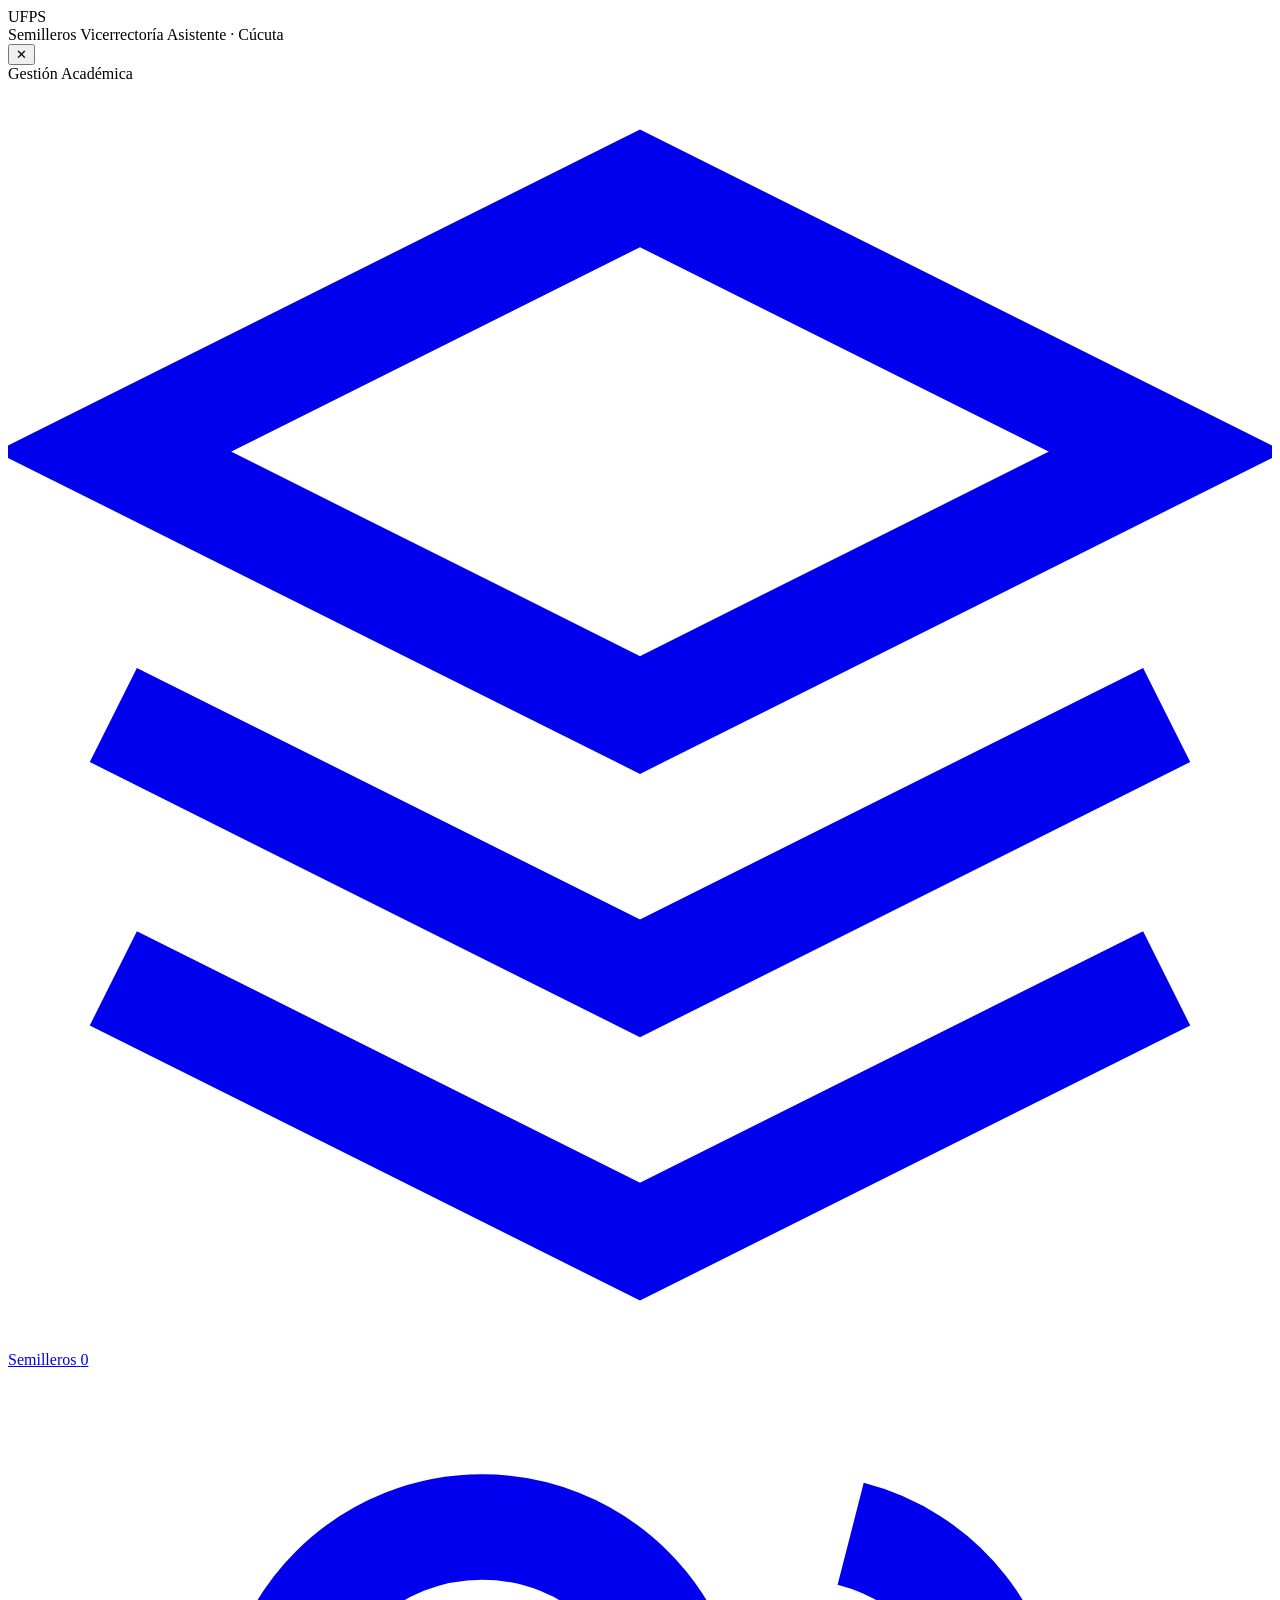
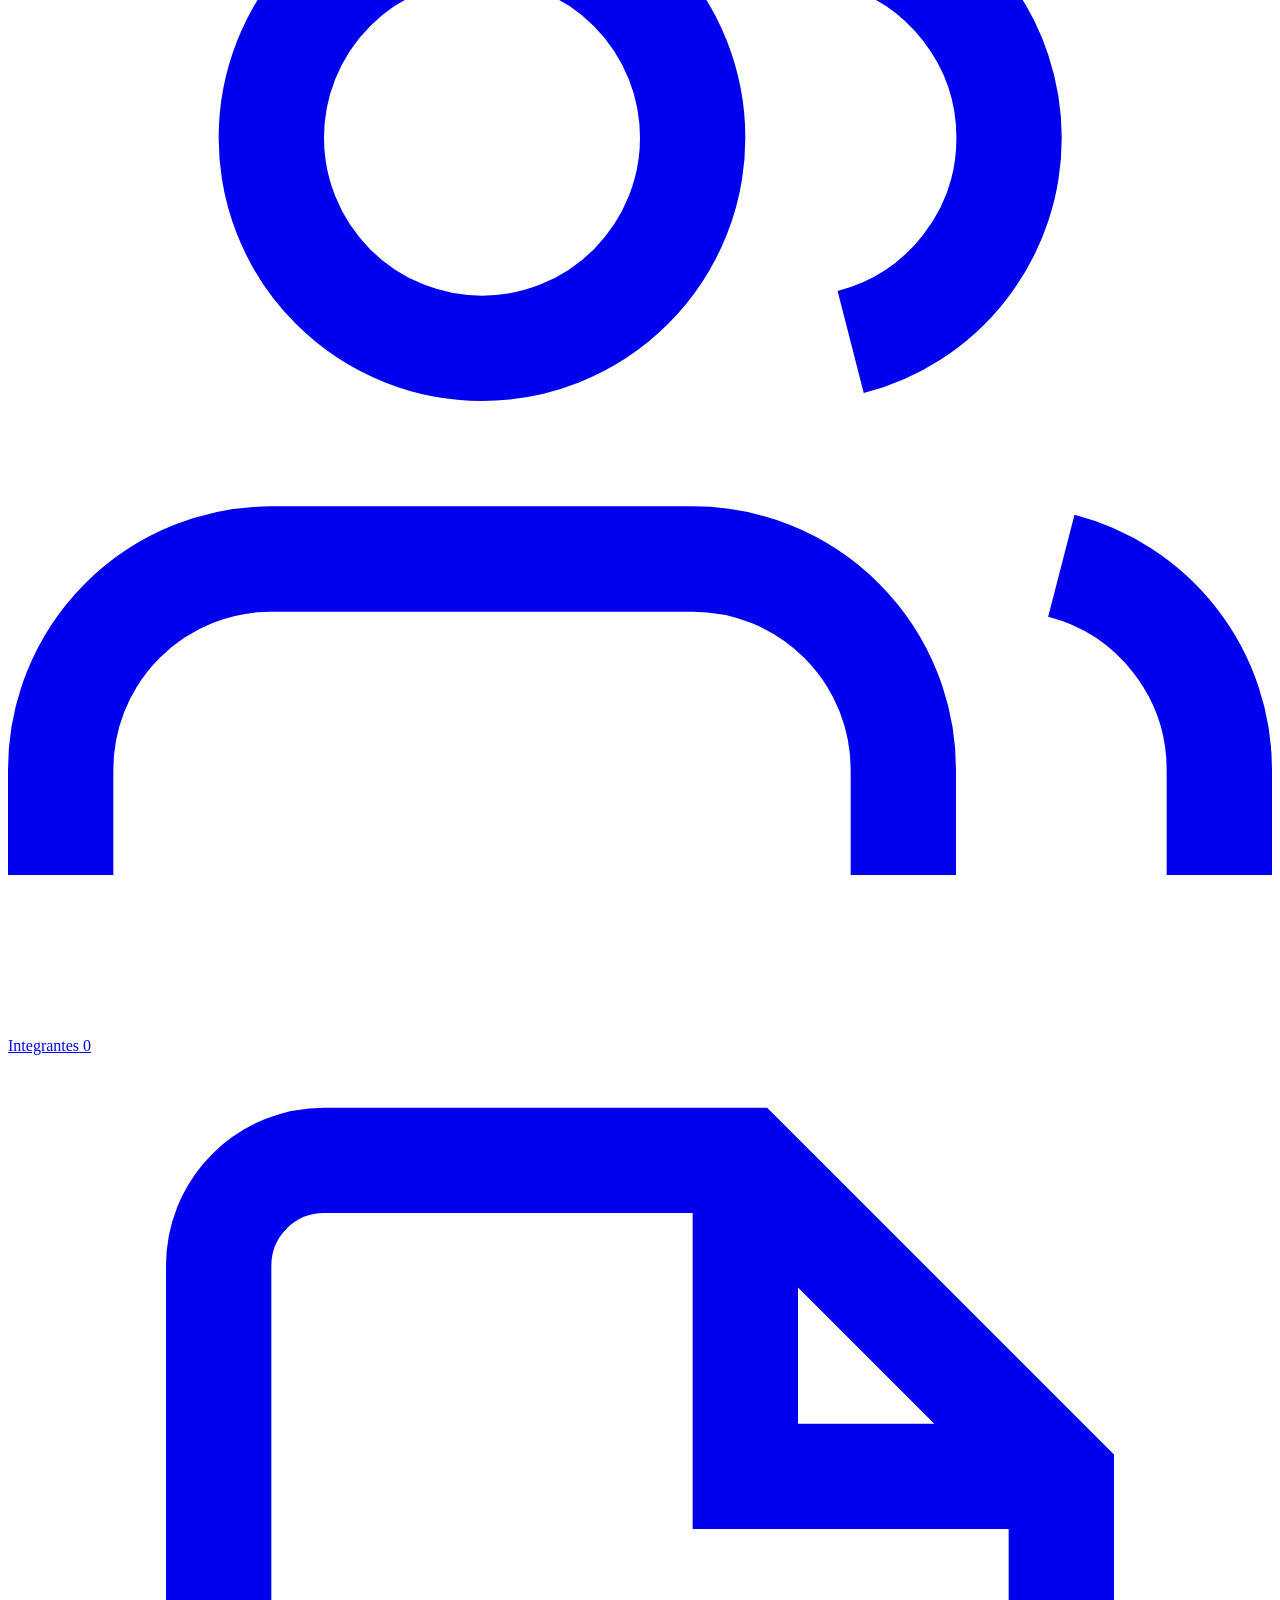
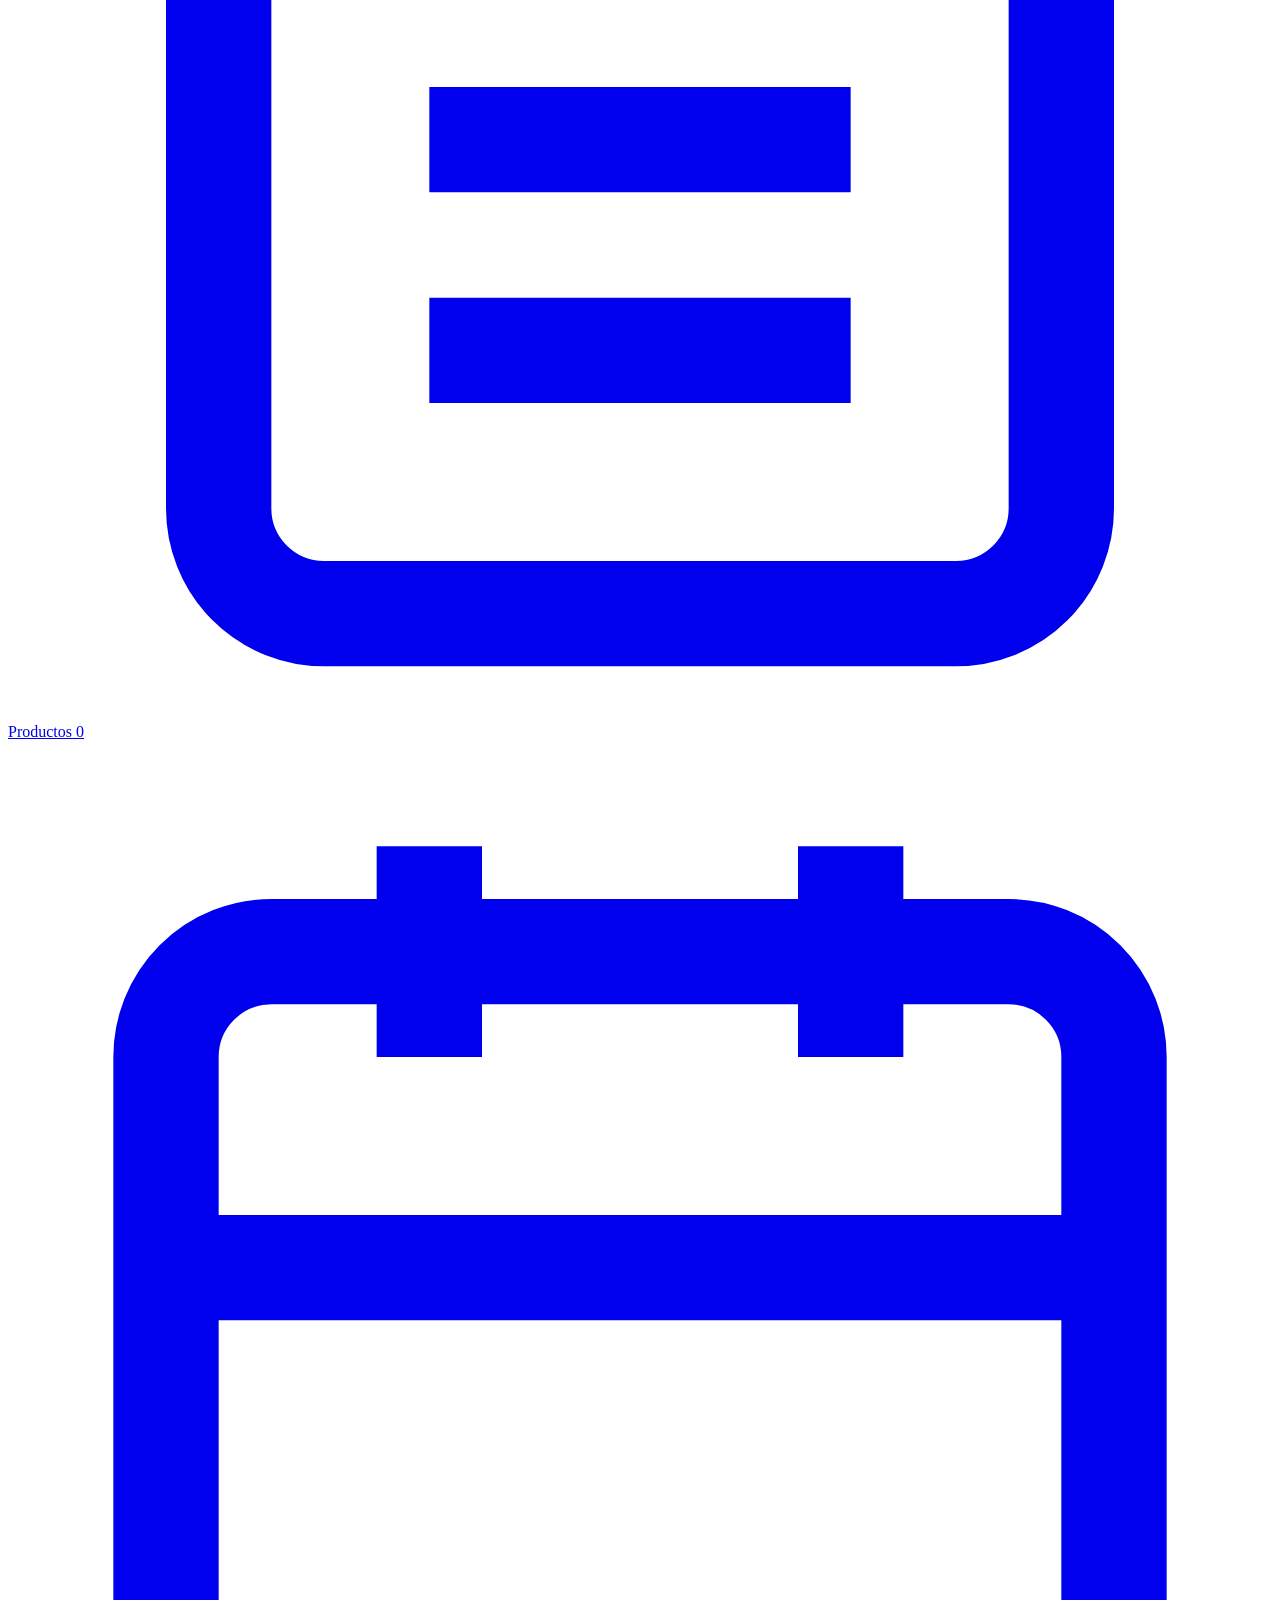
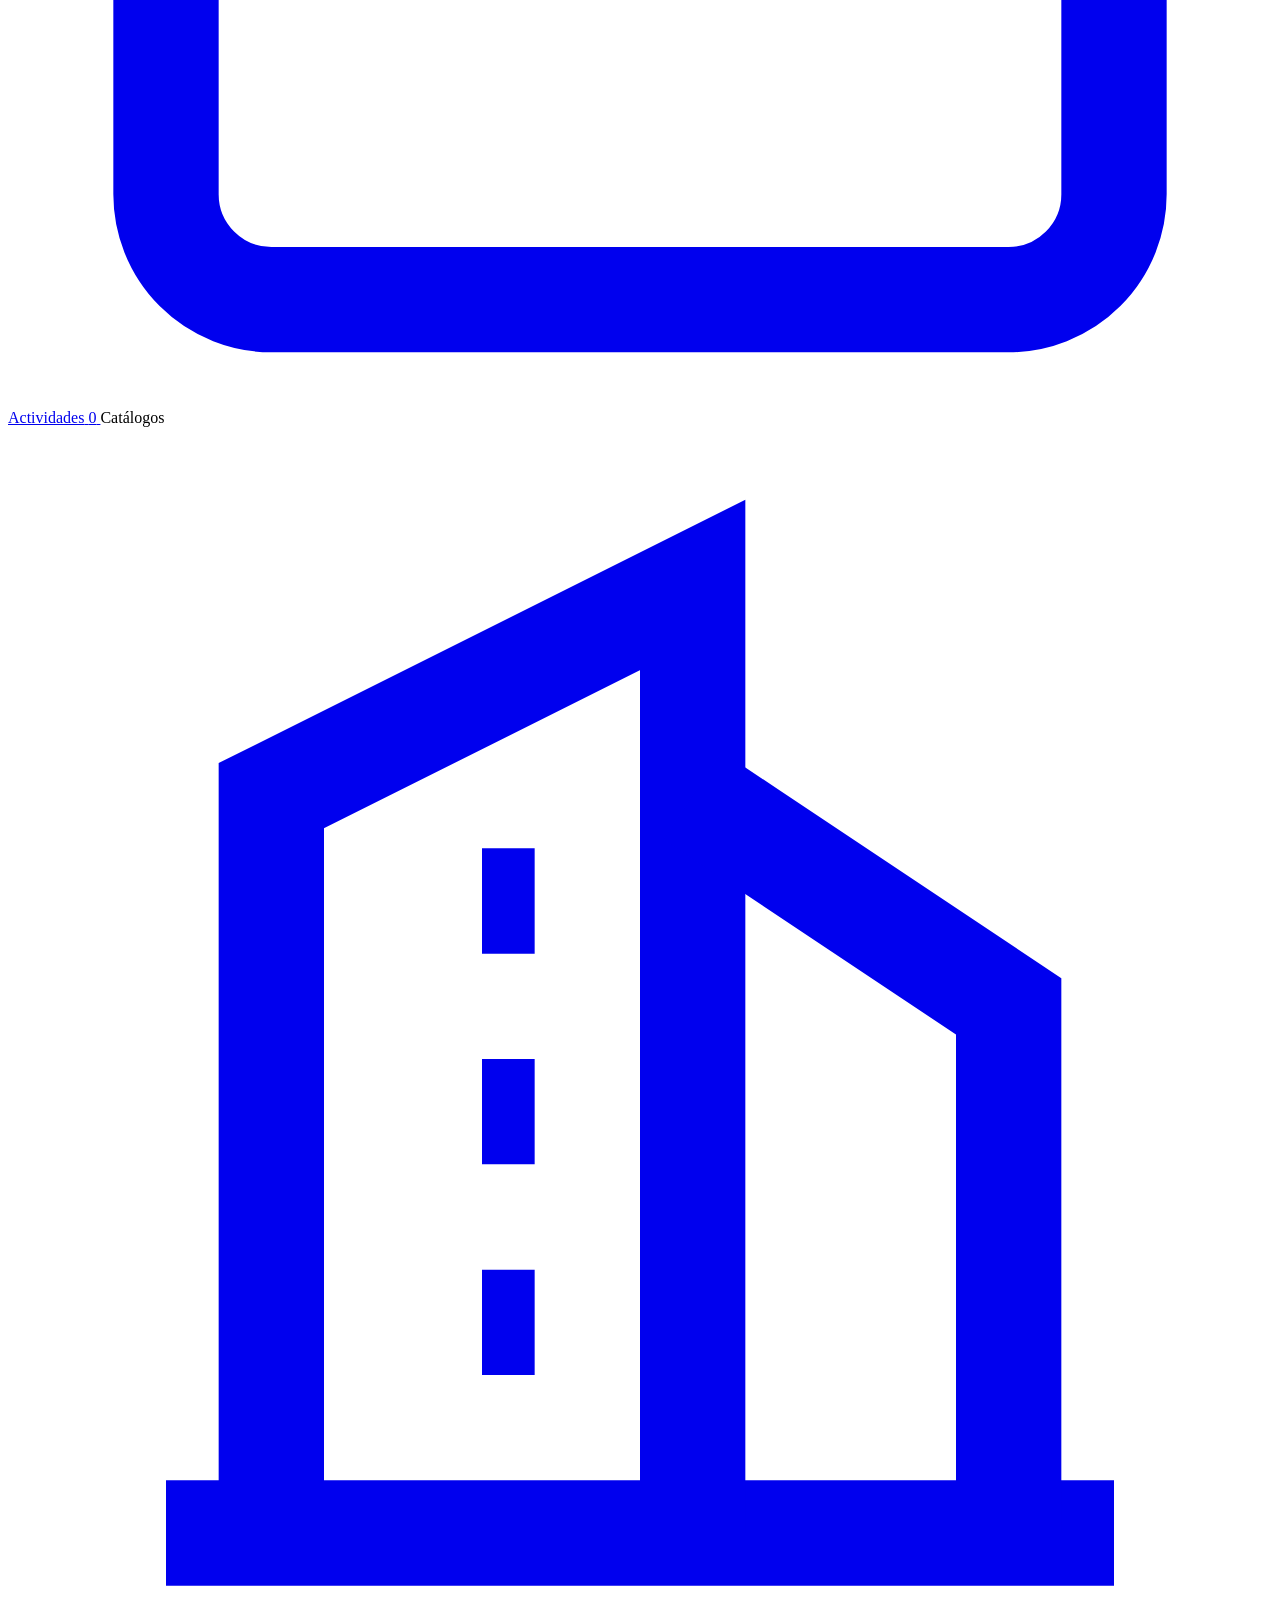
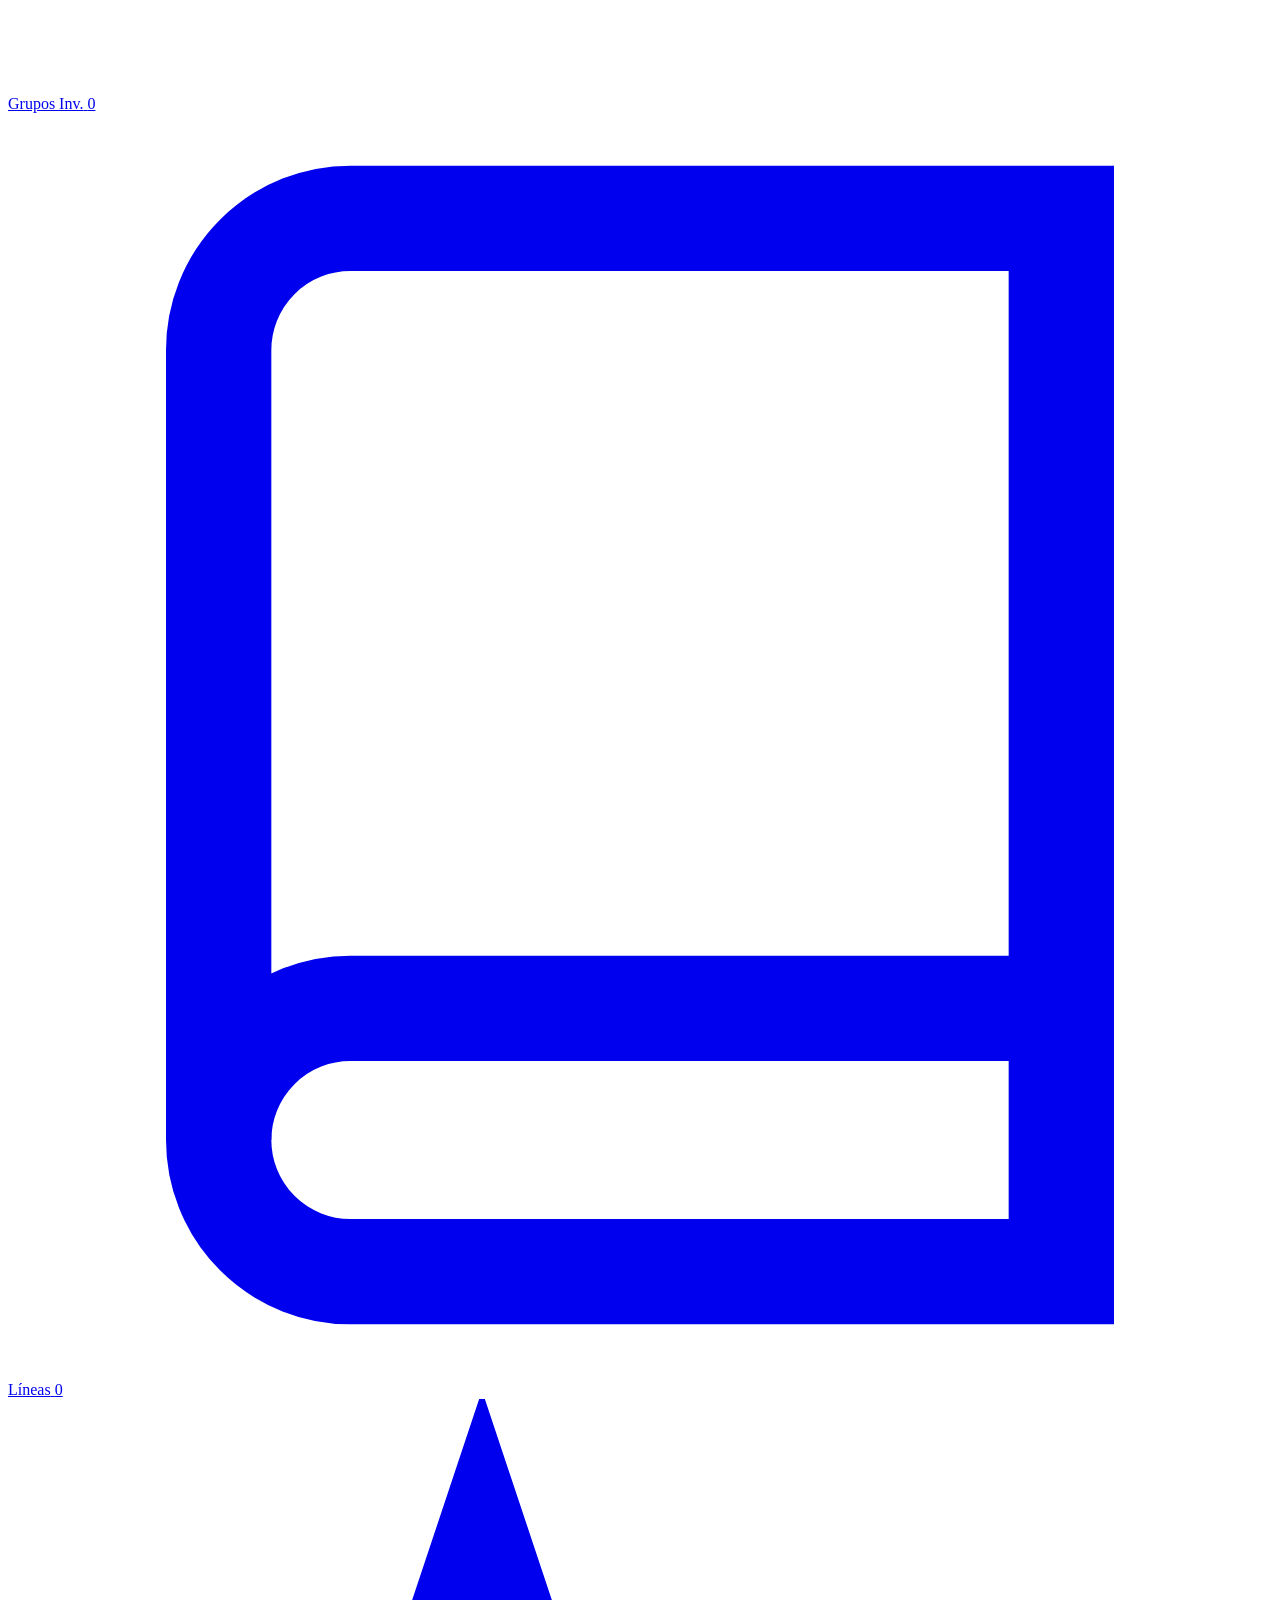
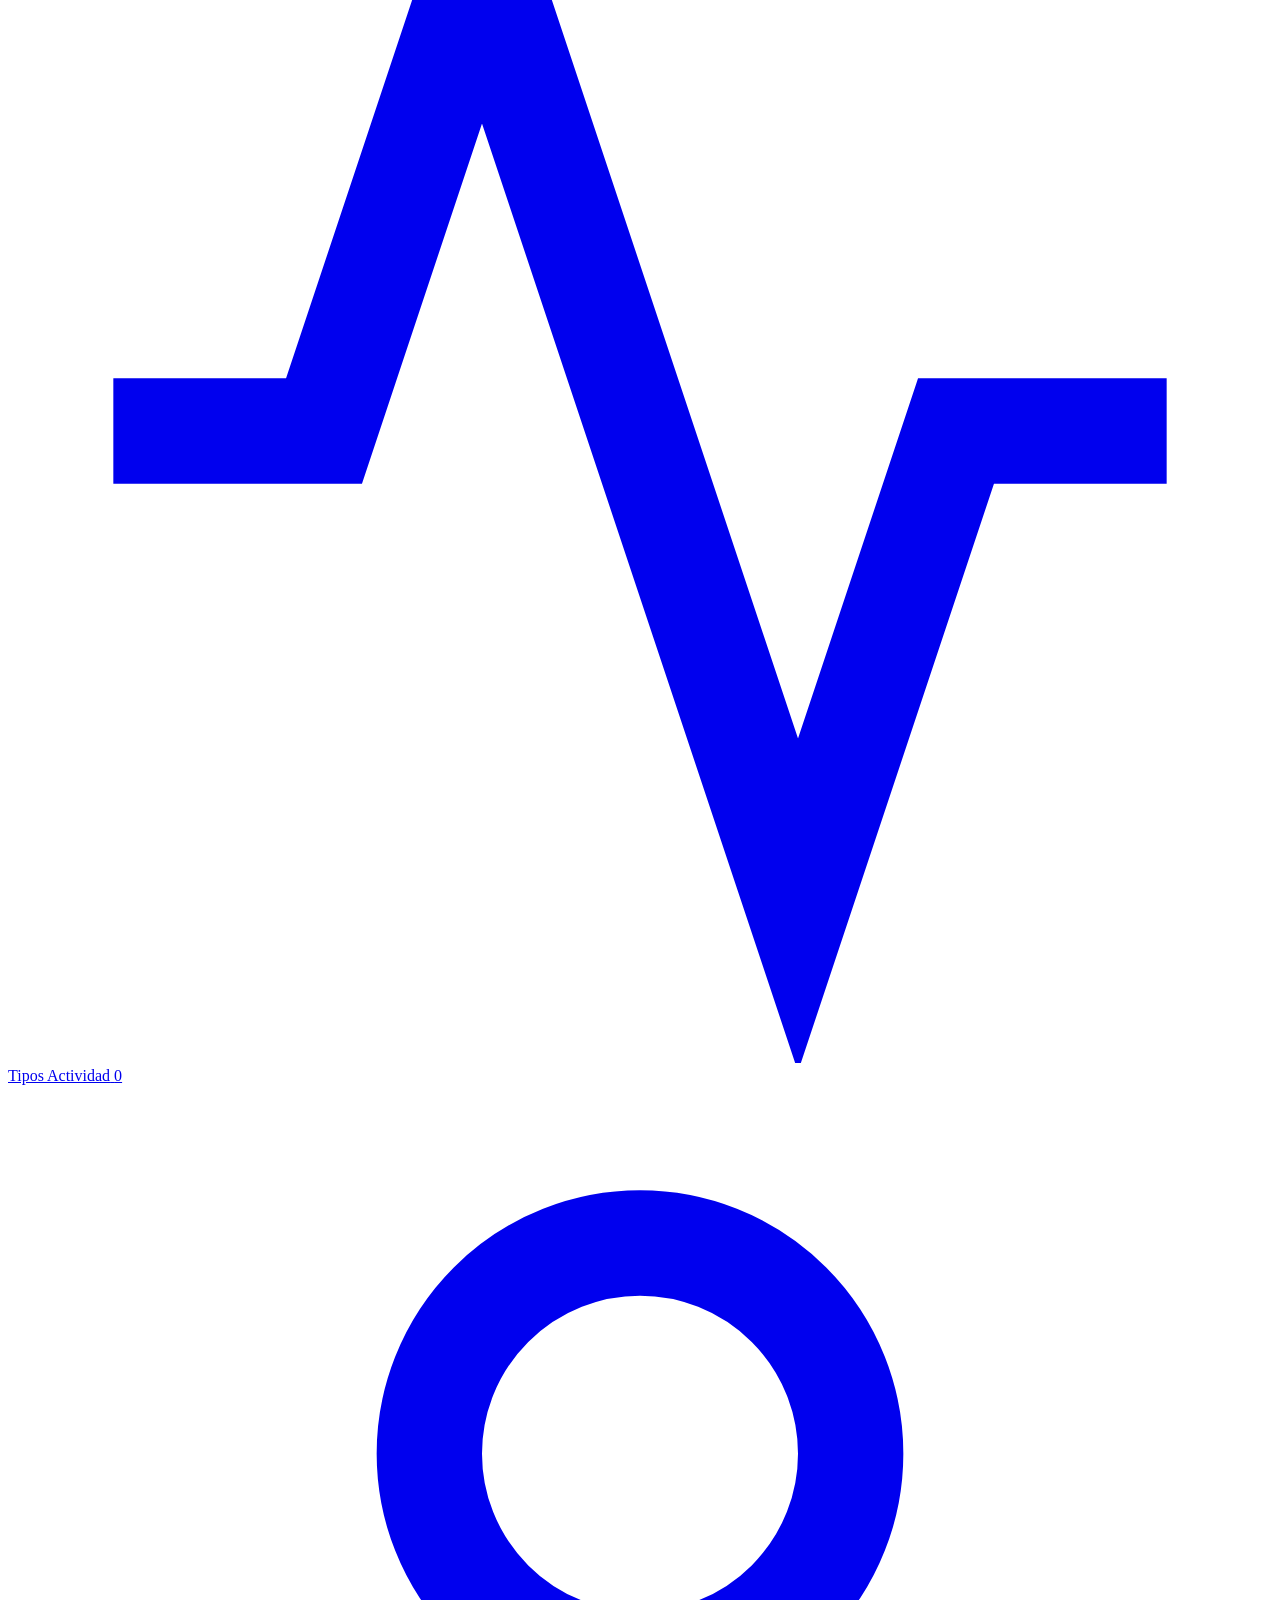
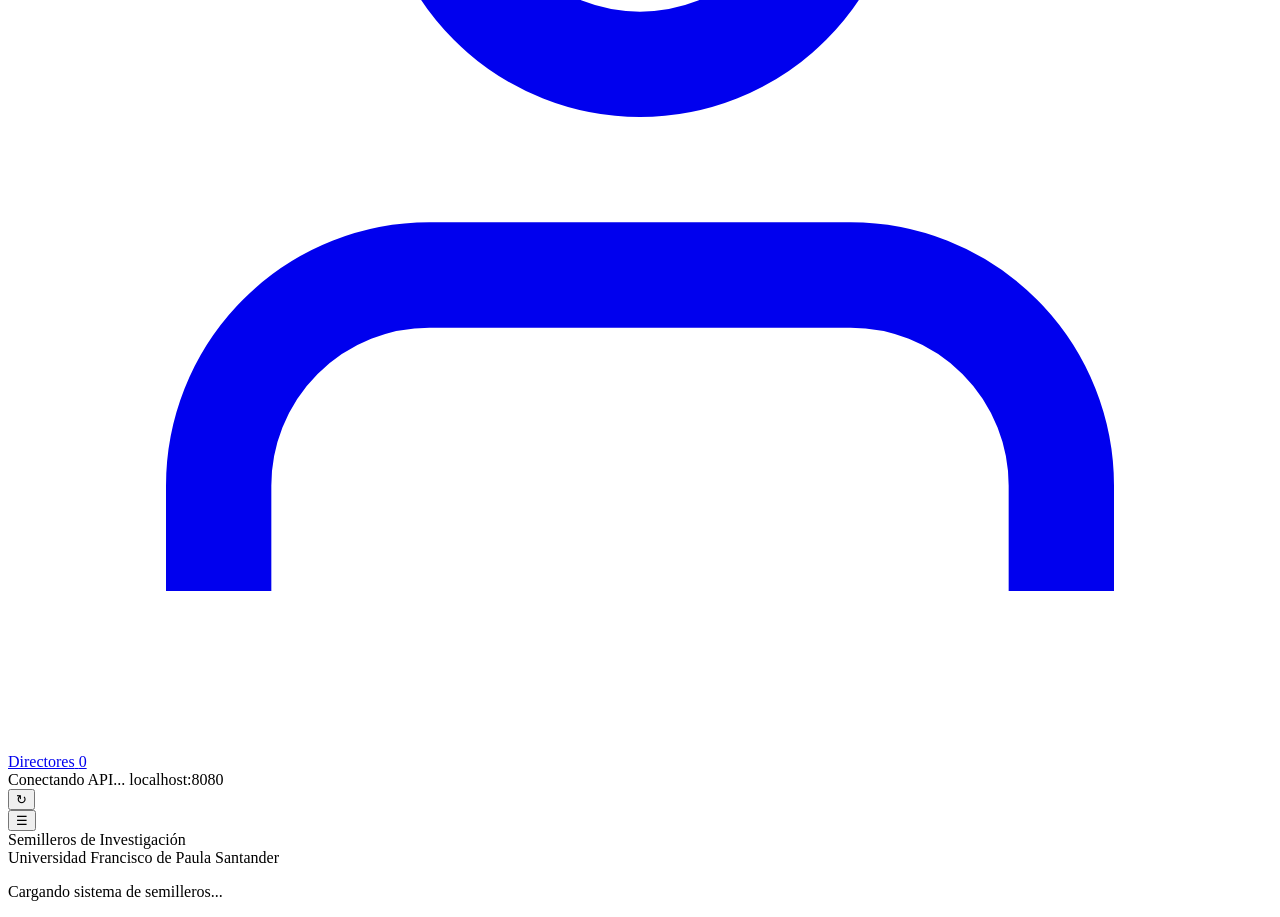
==== commit c8299ddb: "Merge pull request #2 from DidierrJG/main Implementacion de los grupos de investigacion" ====
--- a/frontend/index.html
+++ b/frontend/index.html
@@ -67,16 +67,20 @@
           <span>Actividades</span>
           <span class="nav-badge" id="navCountActividades">0</span>
         </a>
-        <a href="#/capacitaciones" class="nav-link" data-route="capacitaciones">
-          <svg class="nav-icon" viewBox="0 0 24 24" fill="none" stroke="currentColor" stroke-width="2">
-            <path d="M22 10v6M2 10l10-5 10 5-10 5z" />
-            <path d="M6 12v5c3 3 9 3 12 0v-5" />
-          </svg>
-          <span>Capacitaciones</span>
-          <span class="nav-badge" id="navCountCapacitaciones">0</span>
-        </a>
 
         <span class="nav-section-label">Catálogos</span>
+        <a href="#/grupos-investigacion" class="nav-link" data-route="grupos-investigacion">
+          <svg class="nav-icon" viewBox="0 0 24 24" fill="none" stroke="currentColor" stroke-width="2">
+            <path d="M3 21h18" />
+            <path d="M5 21V7l8-4v18" />
+            <path d="M19 21V11l-6-4" />
+            <path d="M9 9h1" />
+            <path d="M9 13h1" />
+            <path d="M9 17h1" />
+          </svg>
+          <span>Grupos Inv.</span>
+          <span class="nav-badge" id="navCountGrupos">0</span>
+        </a>
         <a href="#/lineas" class="nav-link" data-route="lineas">
           <svg class="nav-icon" viewBox="0 0 24 24" fill="none" stroke="currentColor" stroke-width="2">
             <path d="M4 19.5A2.5 2.5 0 0 1 6.5 17H20" />
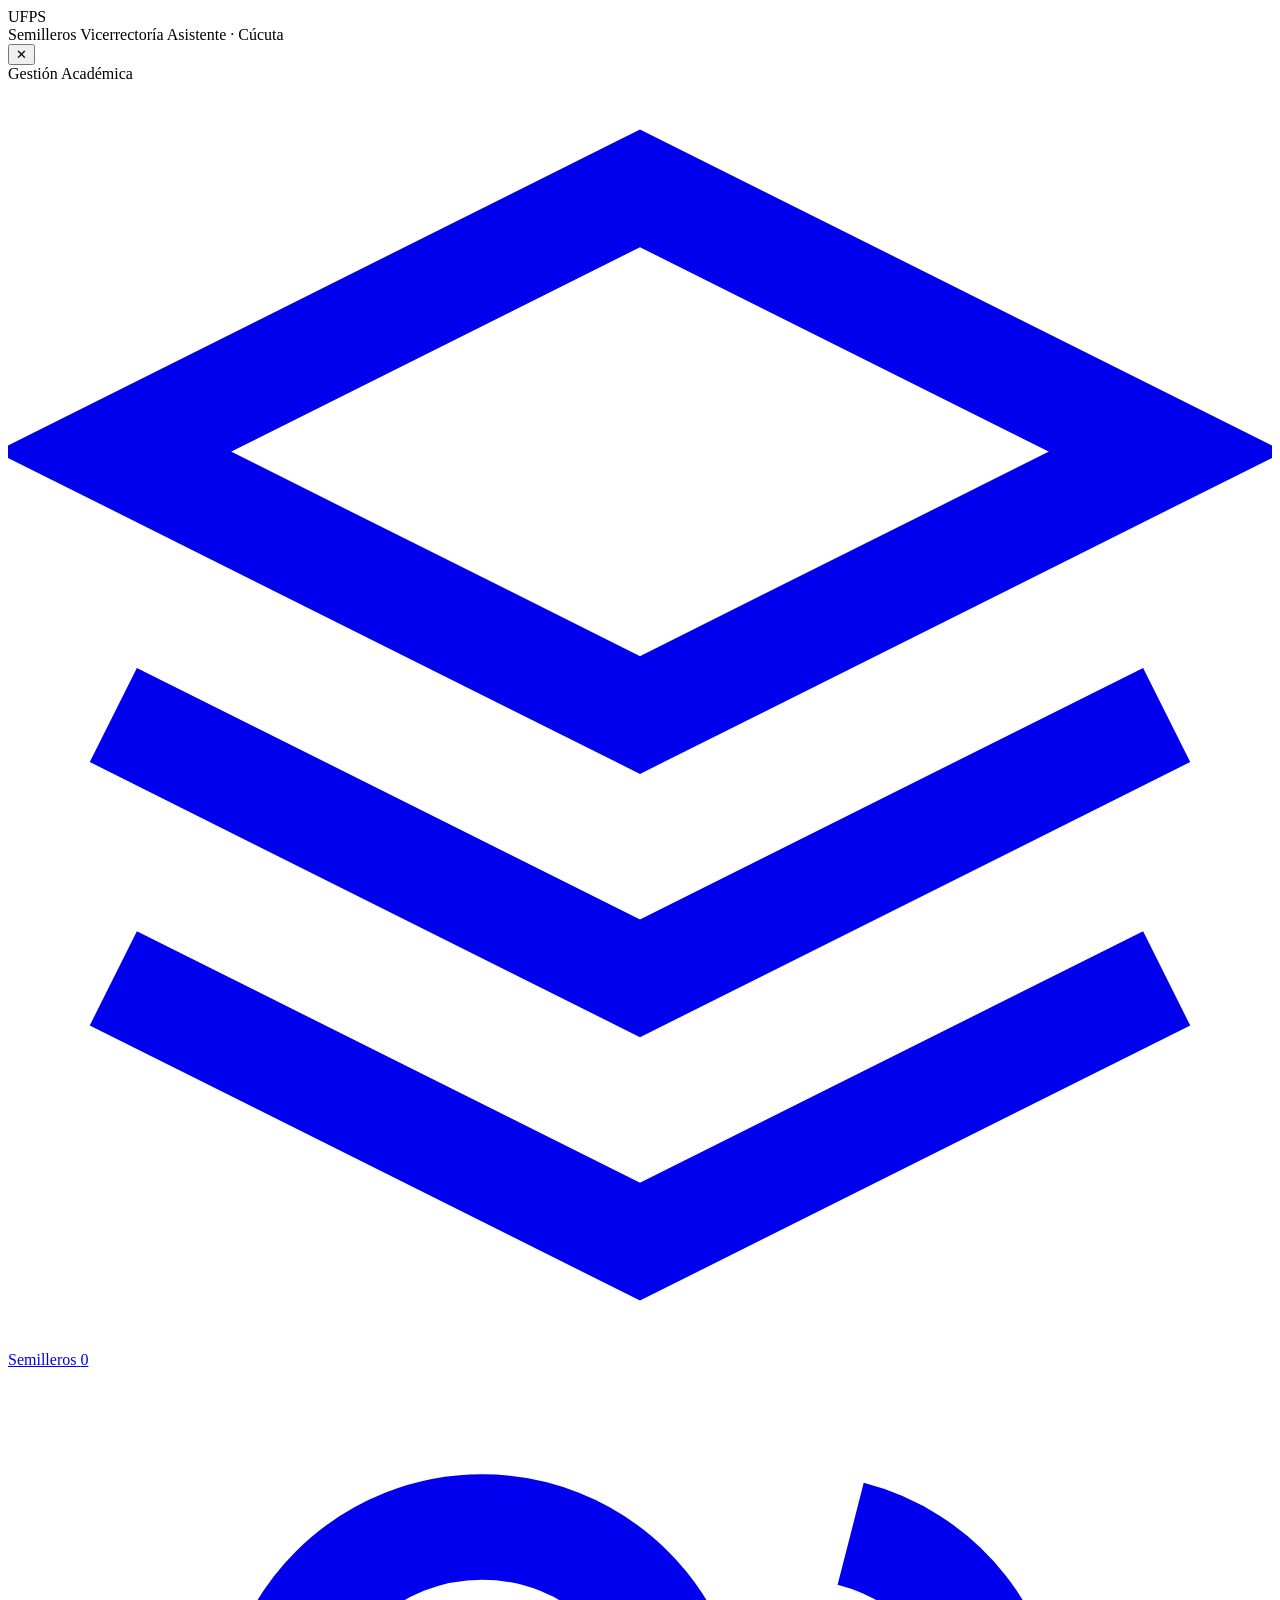
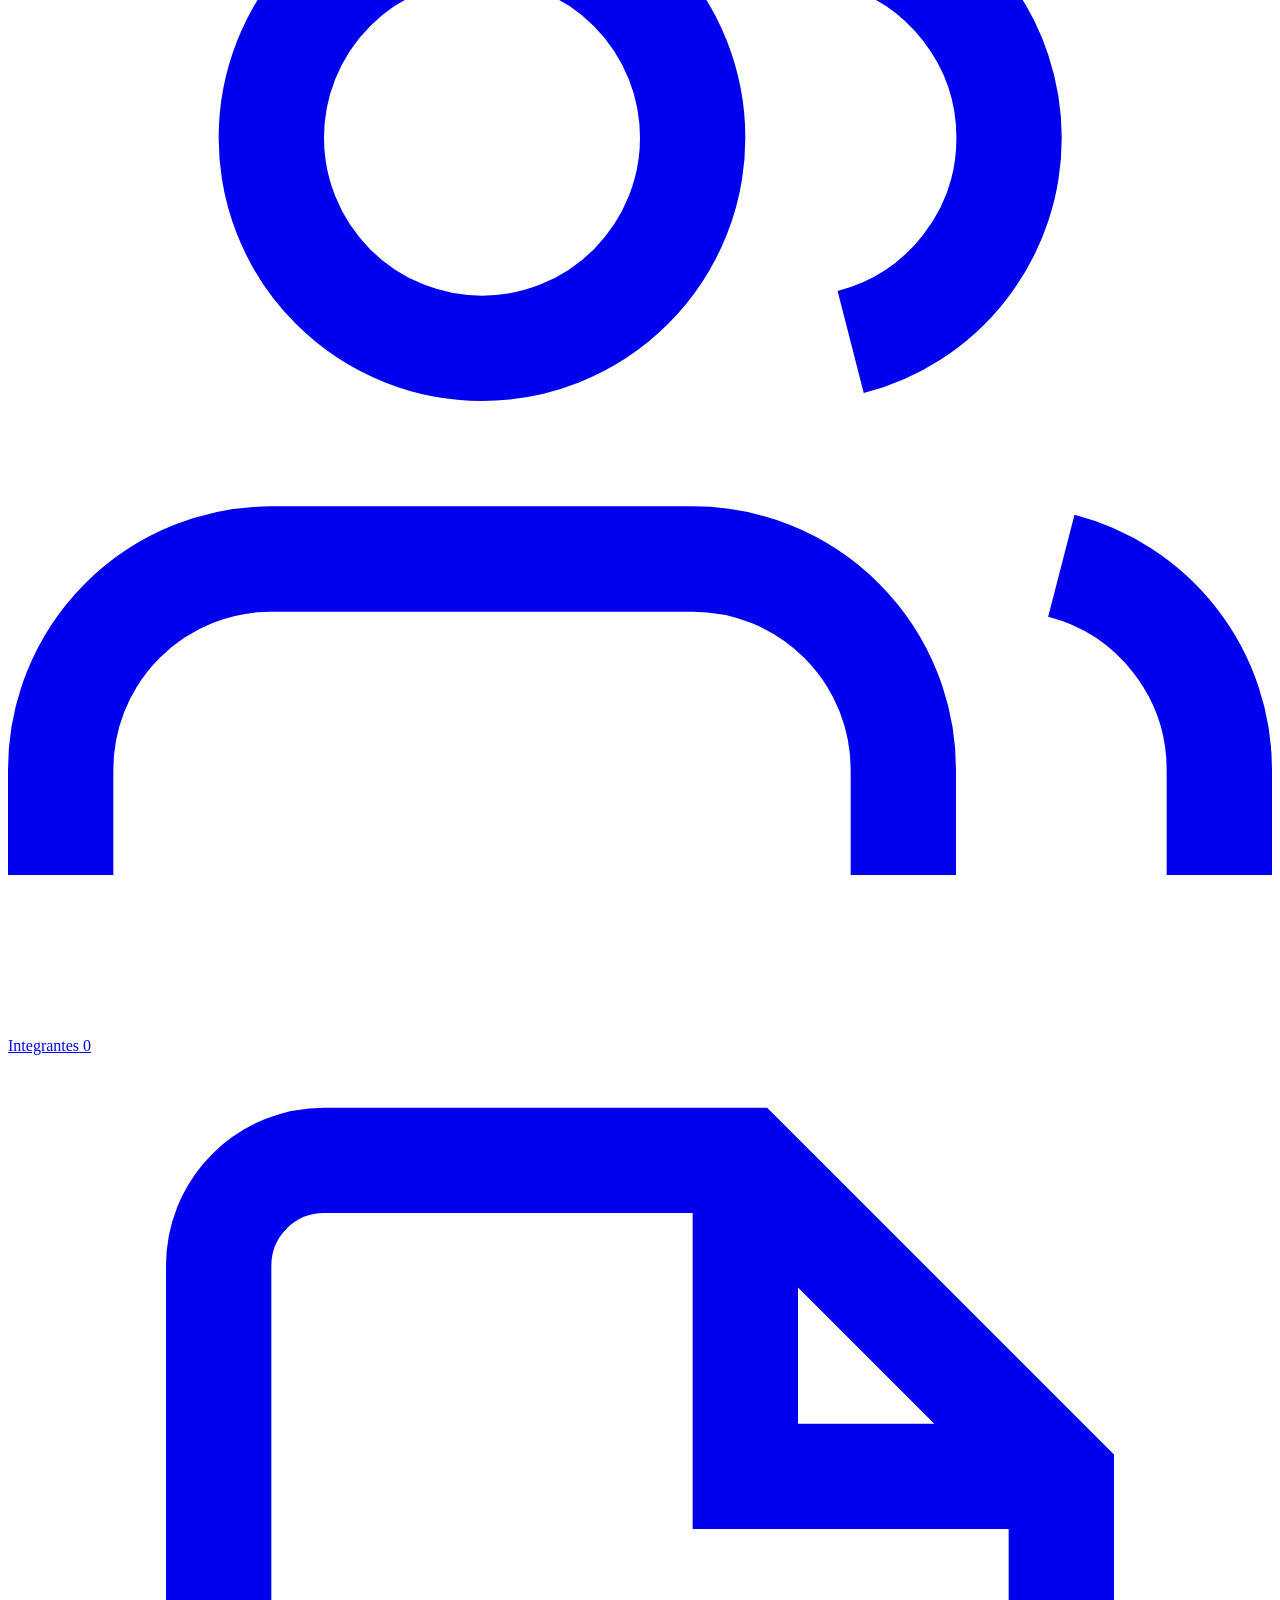
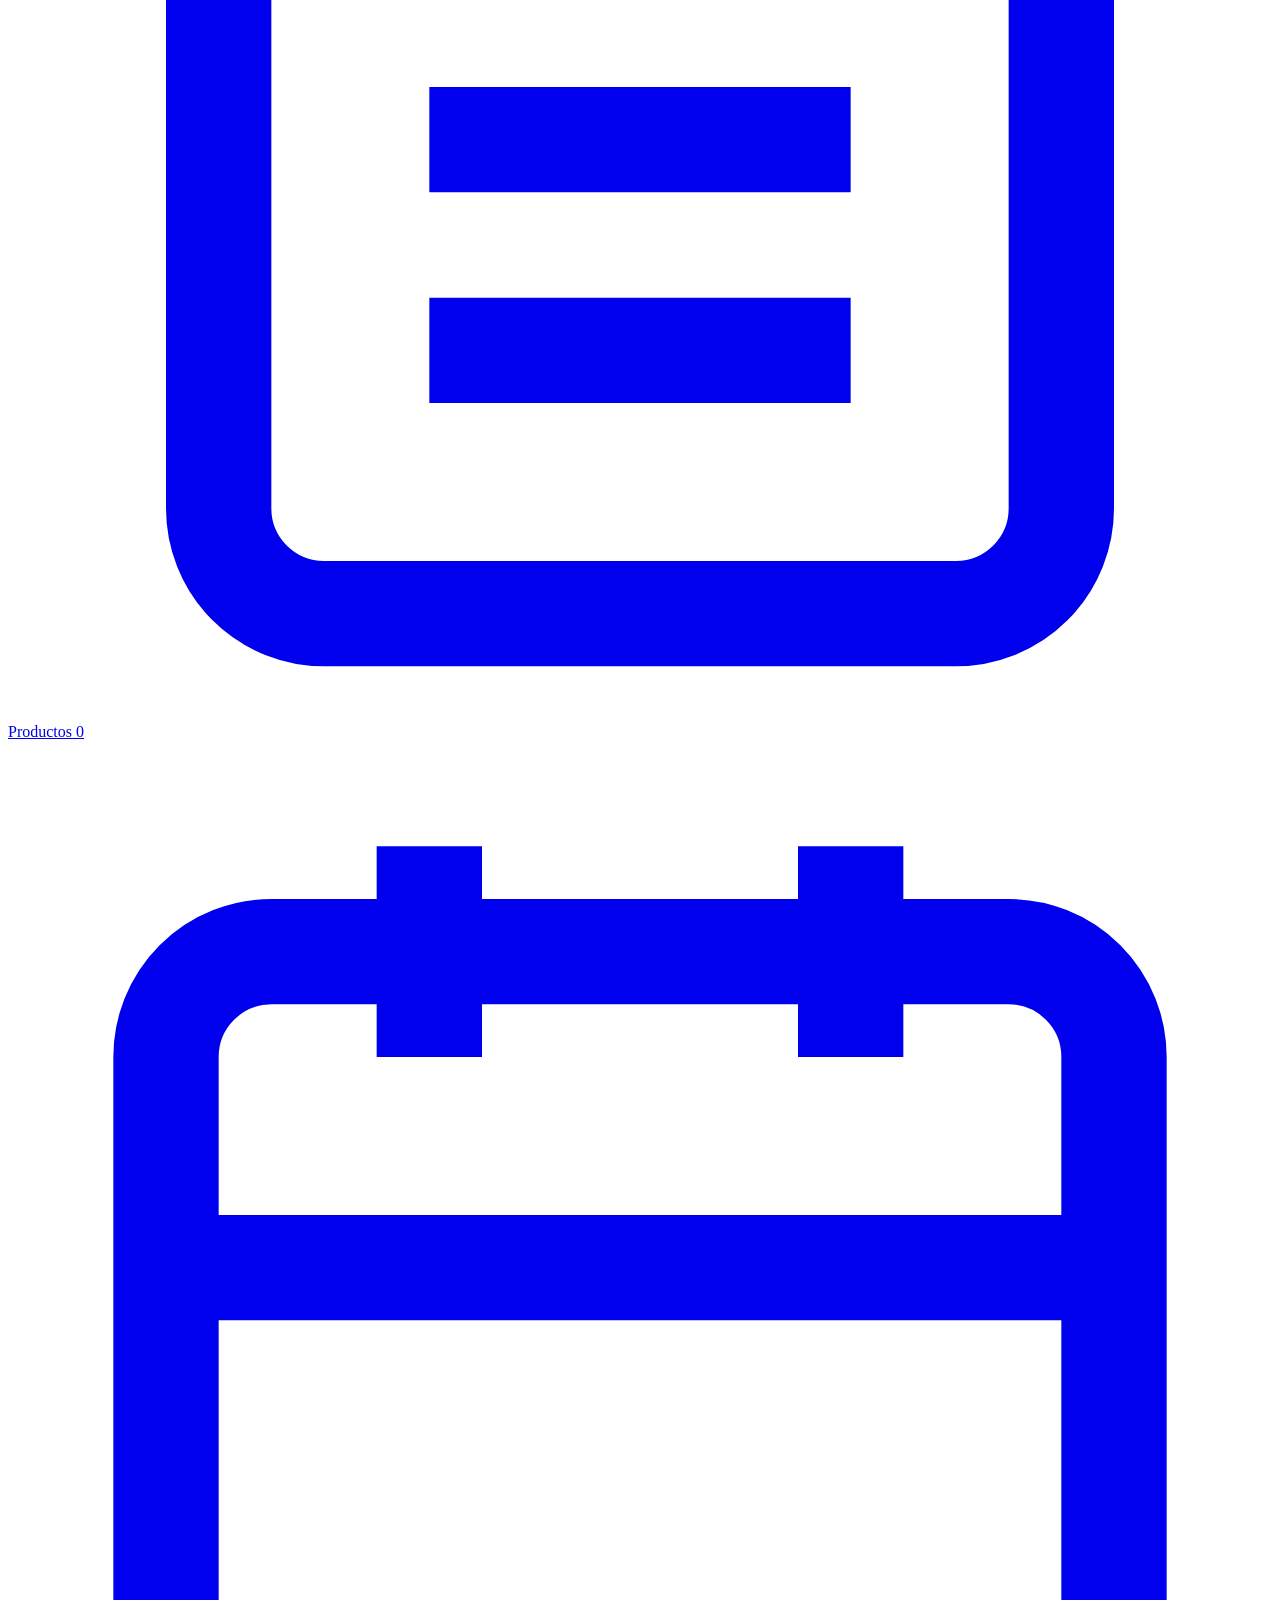
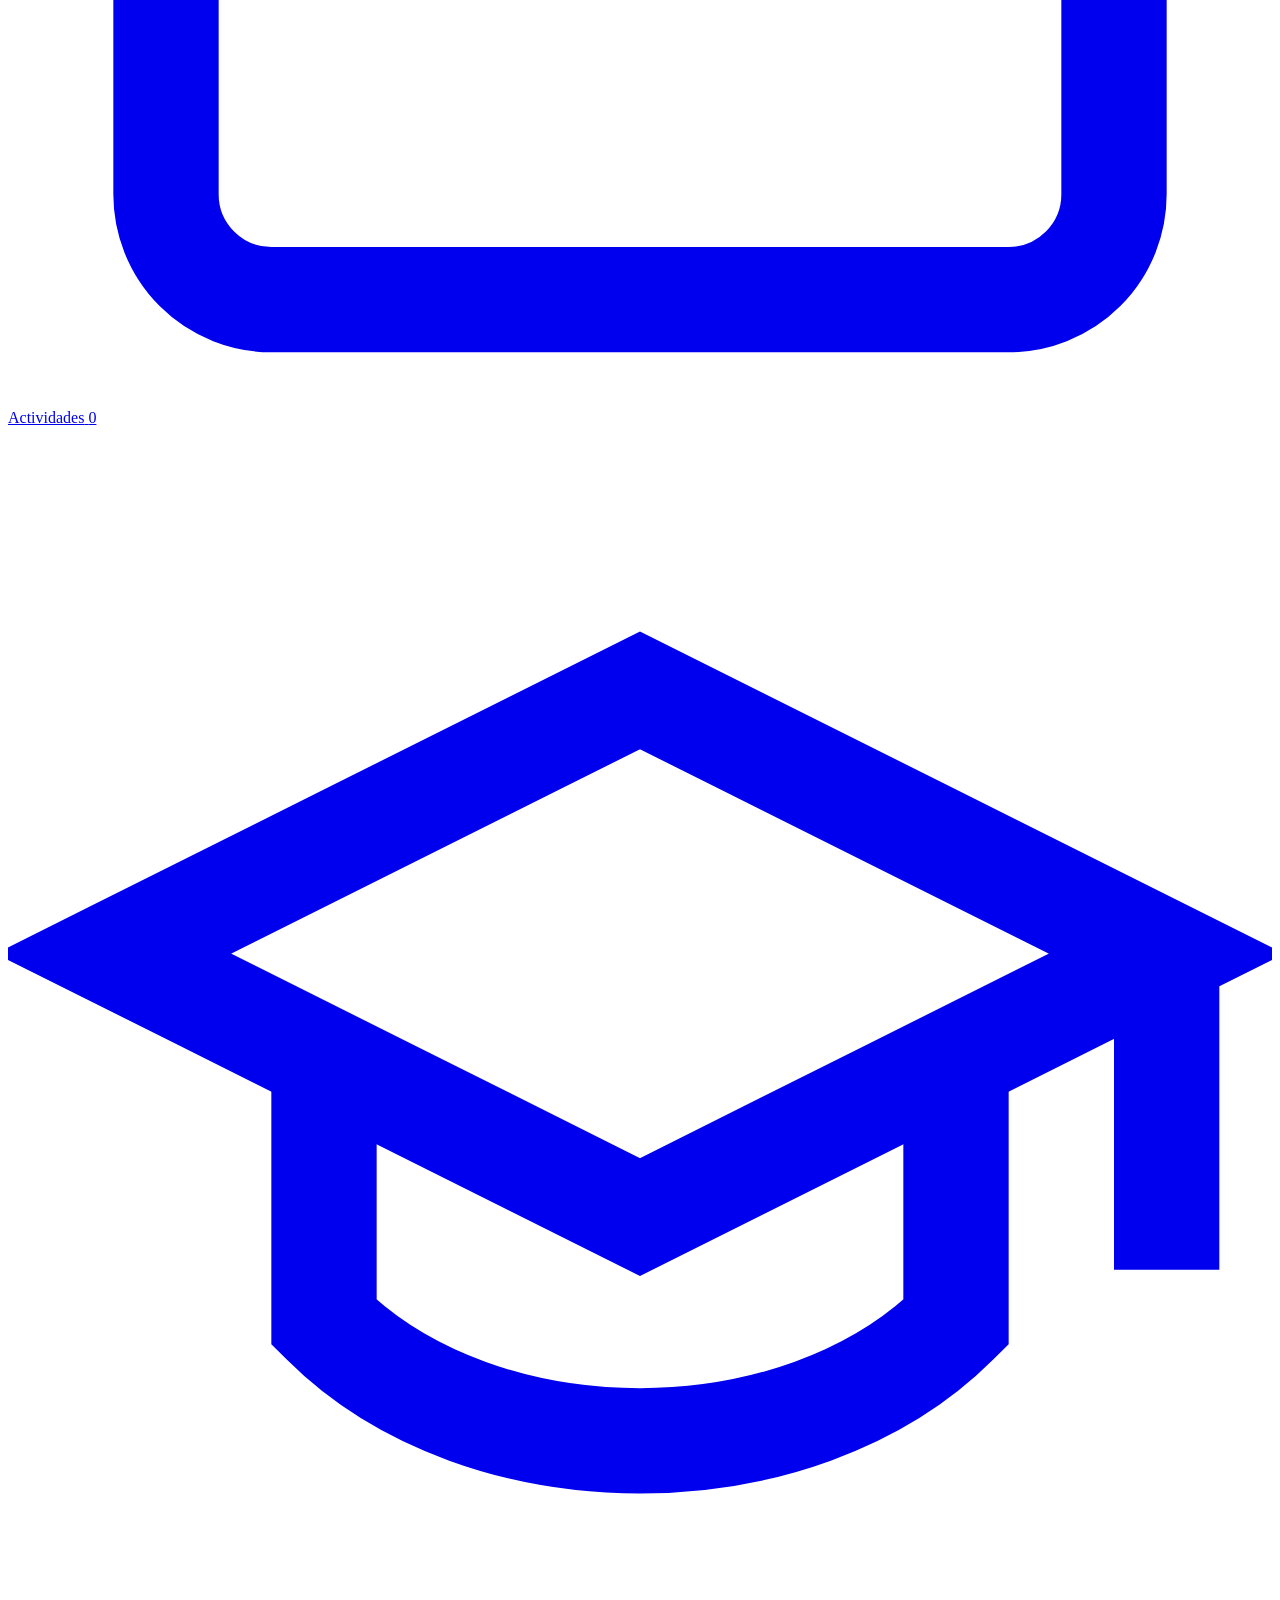
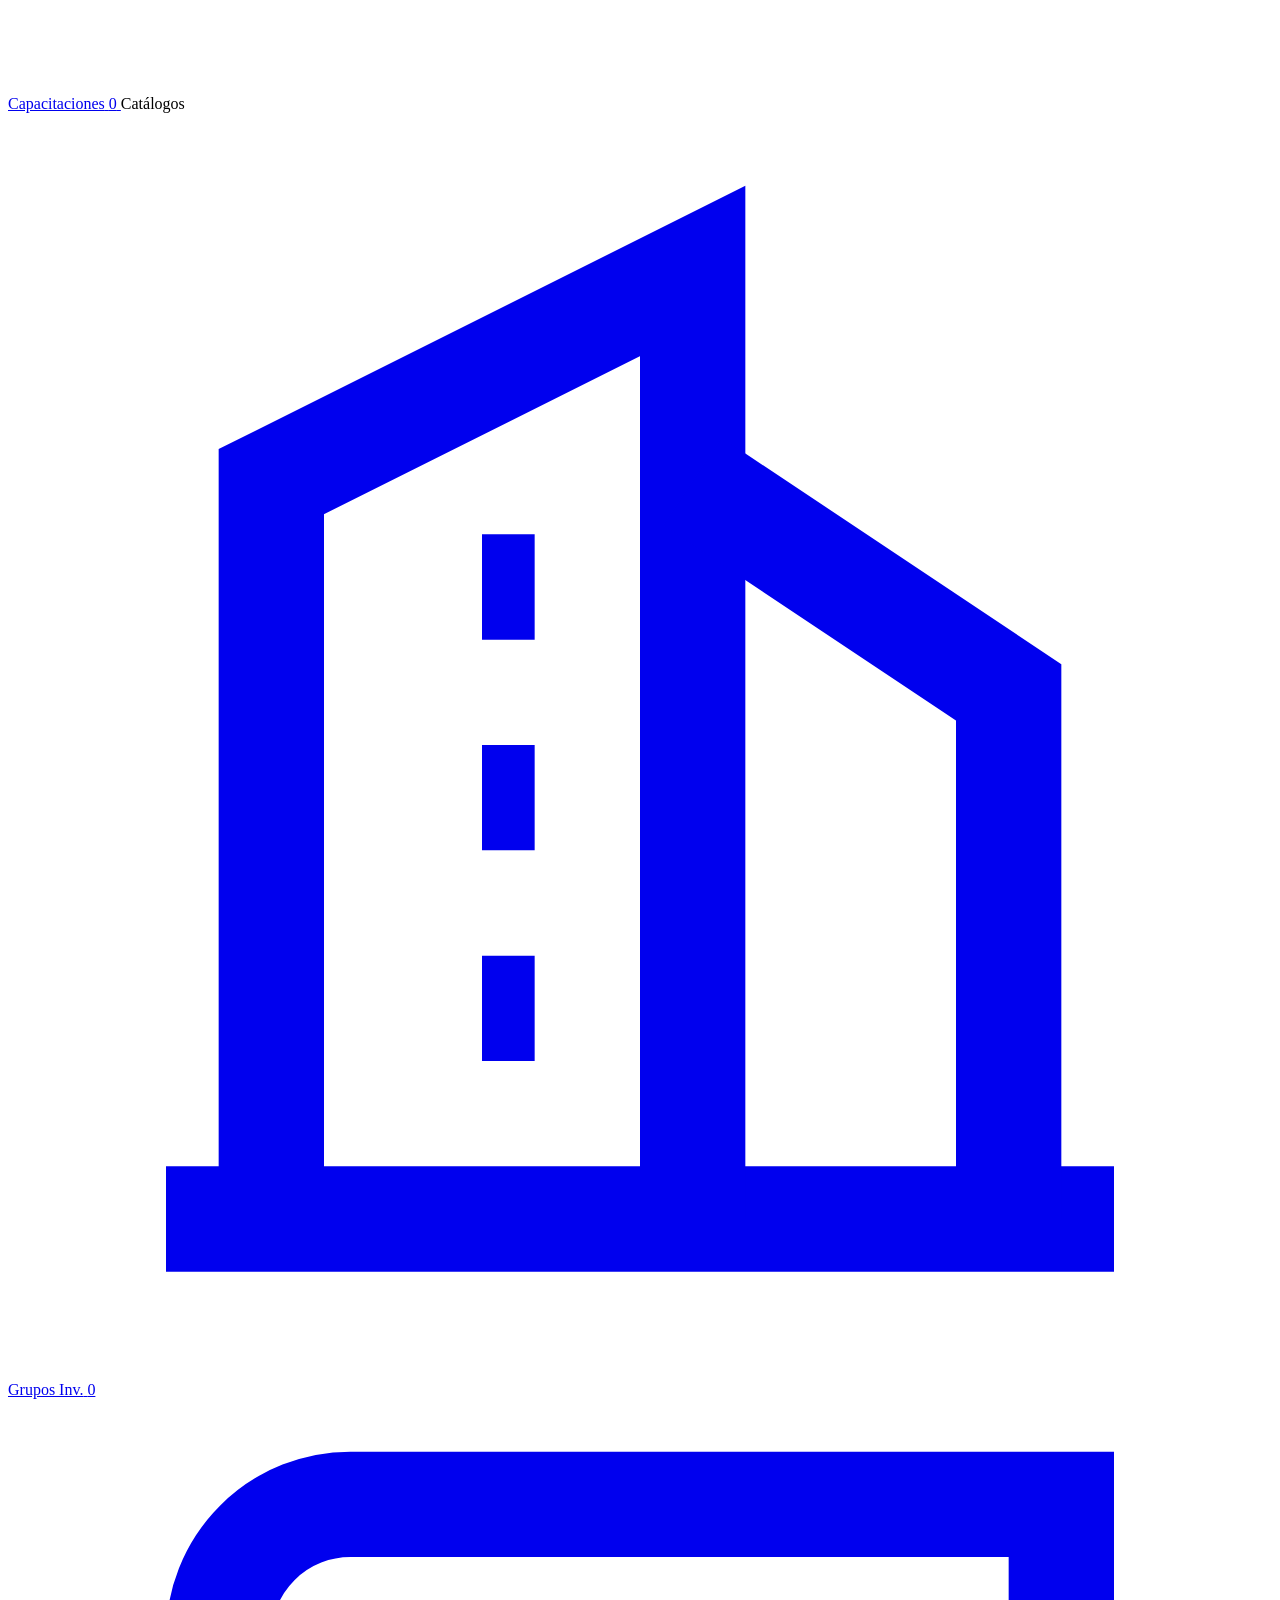
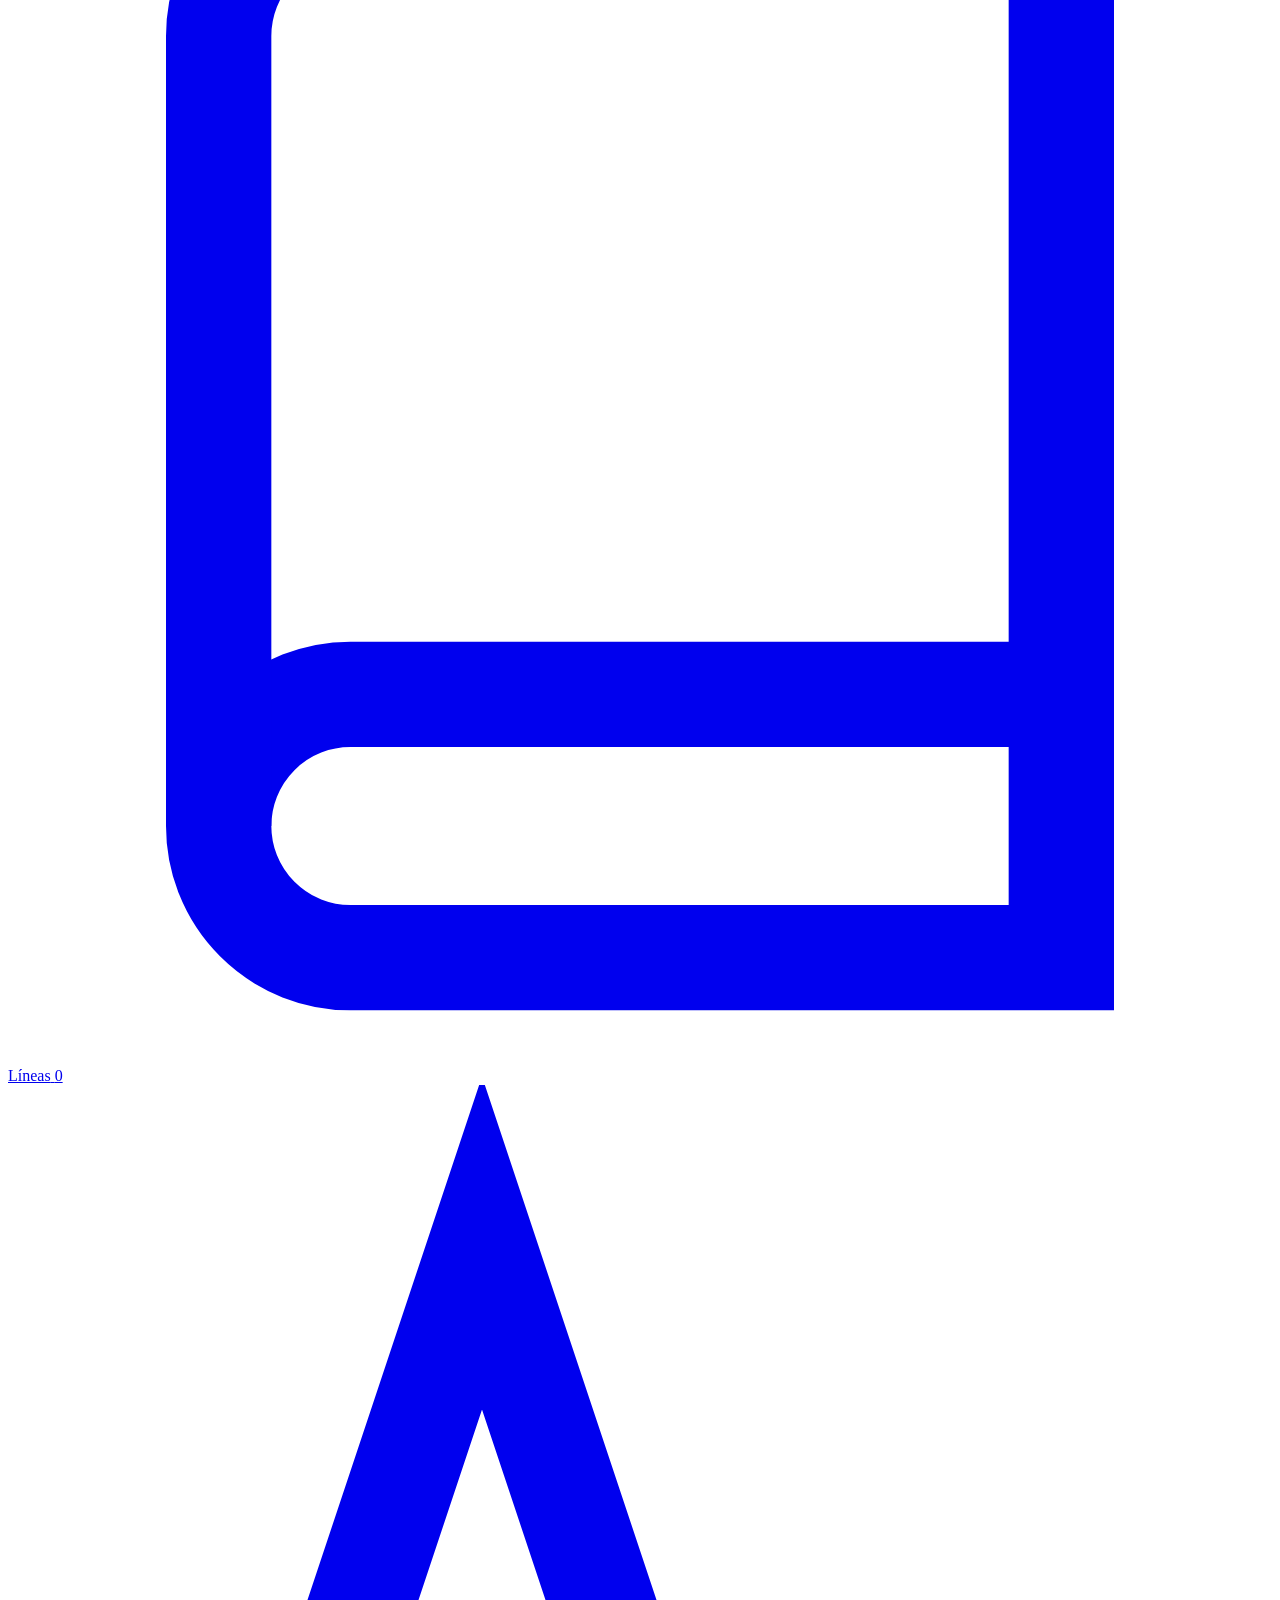
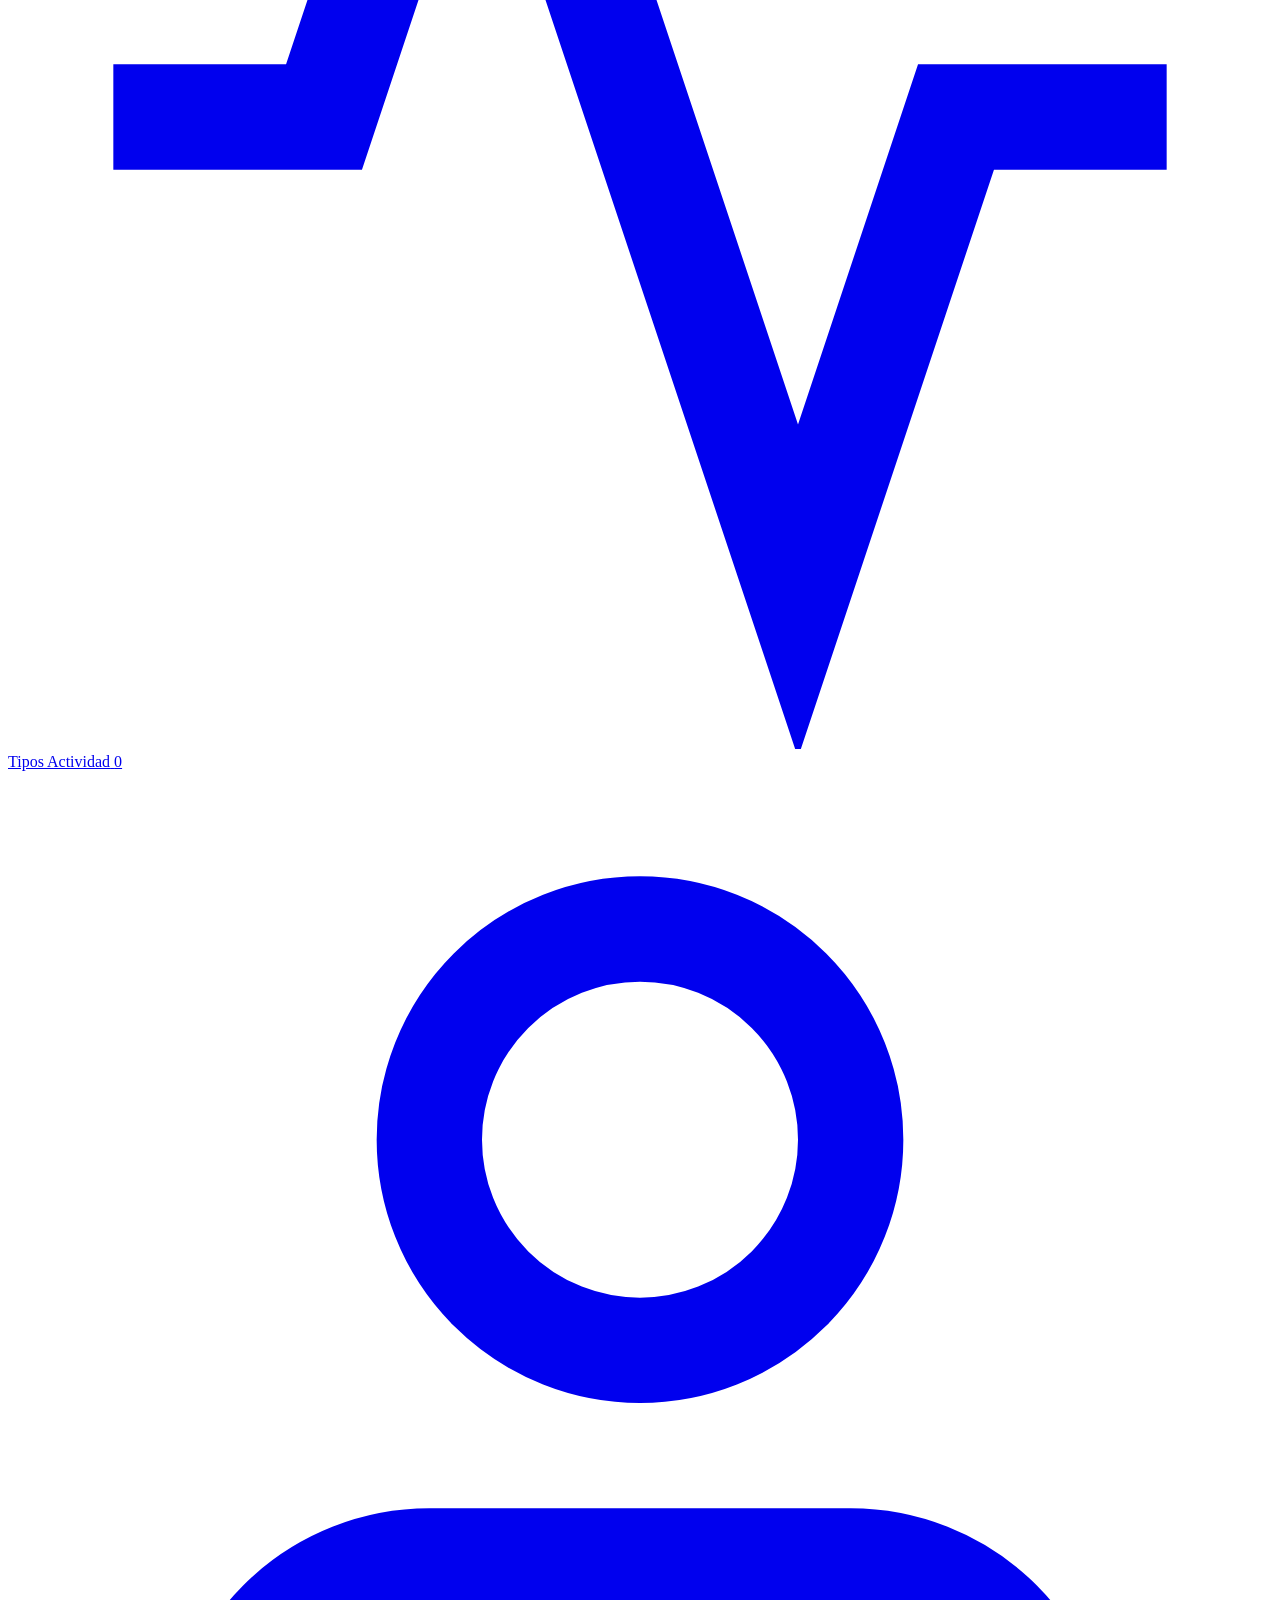
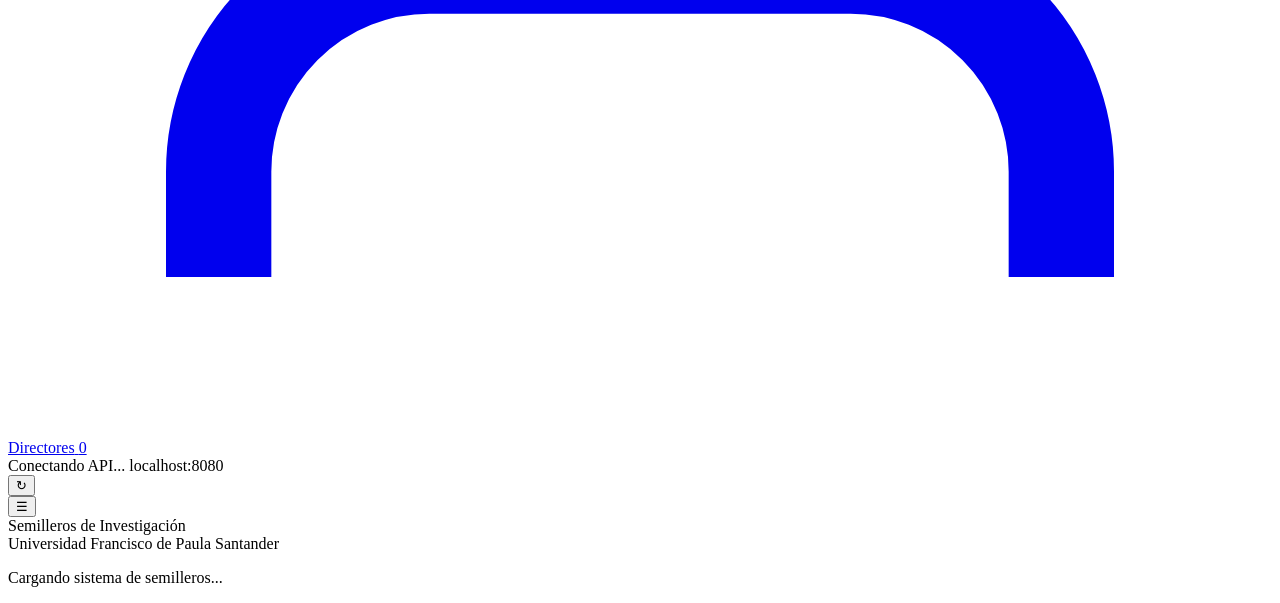
==== commit bc46156e: "Merge branch 'main' into main" ====
--- a/frontend/index.html
+++ b/frontend/index.html
@@ -66,6 +66,14 @@
           </svg>
           <span>Actividades</span>
           <span class="nav-badge" id="navCountActividades">0</span>
+        </a>
+        <a href="#/capacitaciones" class="nav-link" data-route="capacitaciones">
+          <svg class="nav-icon" viewBox="0 0 24 24" fill="none" stroke="currentColor" stroke-width="2">
+            <path d="M22 10v6M2 10l10-5 10 5-10 5z" />
+            <path d="M6 12v5c3 3 9 3 12 0v-5" />
+          </svg>
+          <span>Capacitaciones</span>
+          <span class="nav-badge" id="navCountCapacitaciones">0</span>
         </a>
 
         <span class="nav-section-label">Catálogos</span>
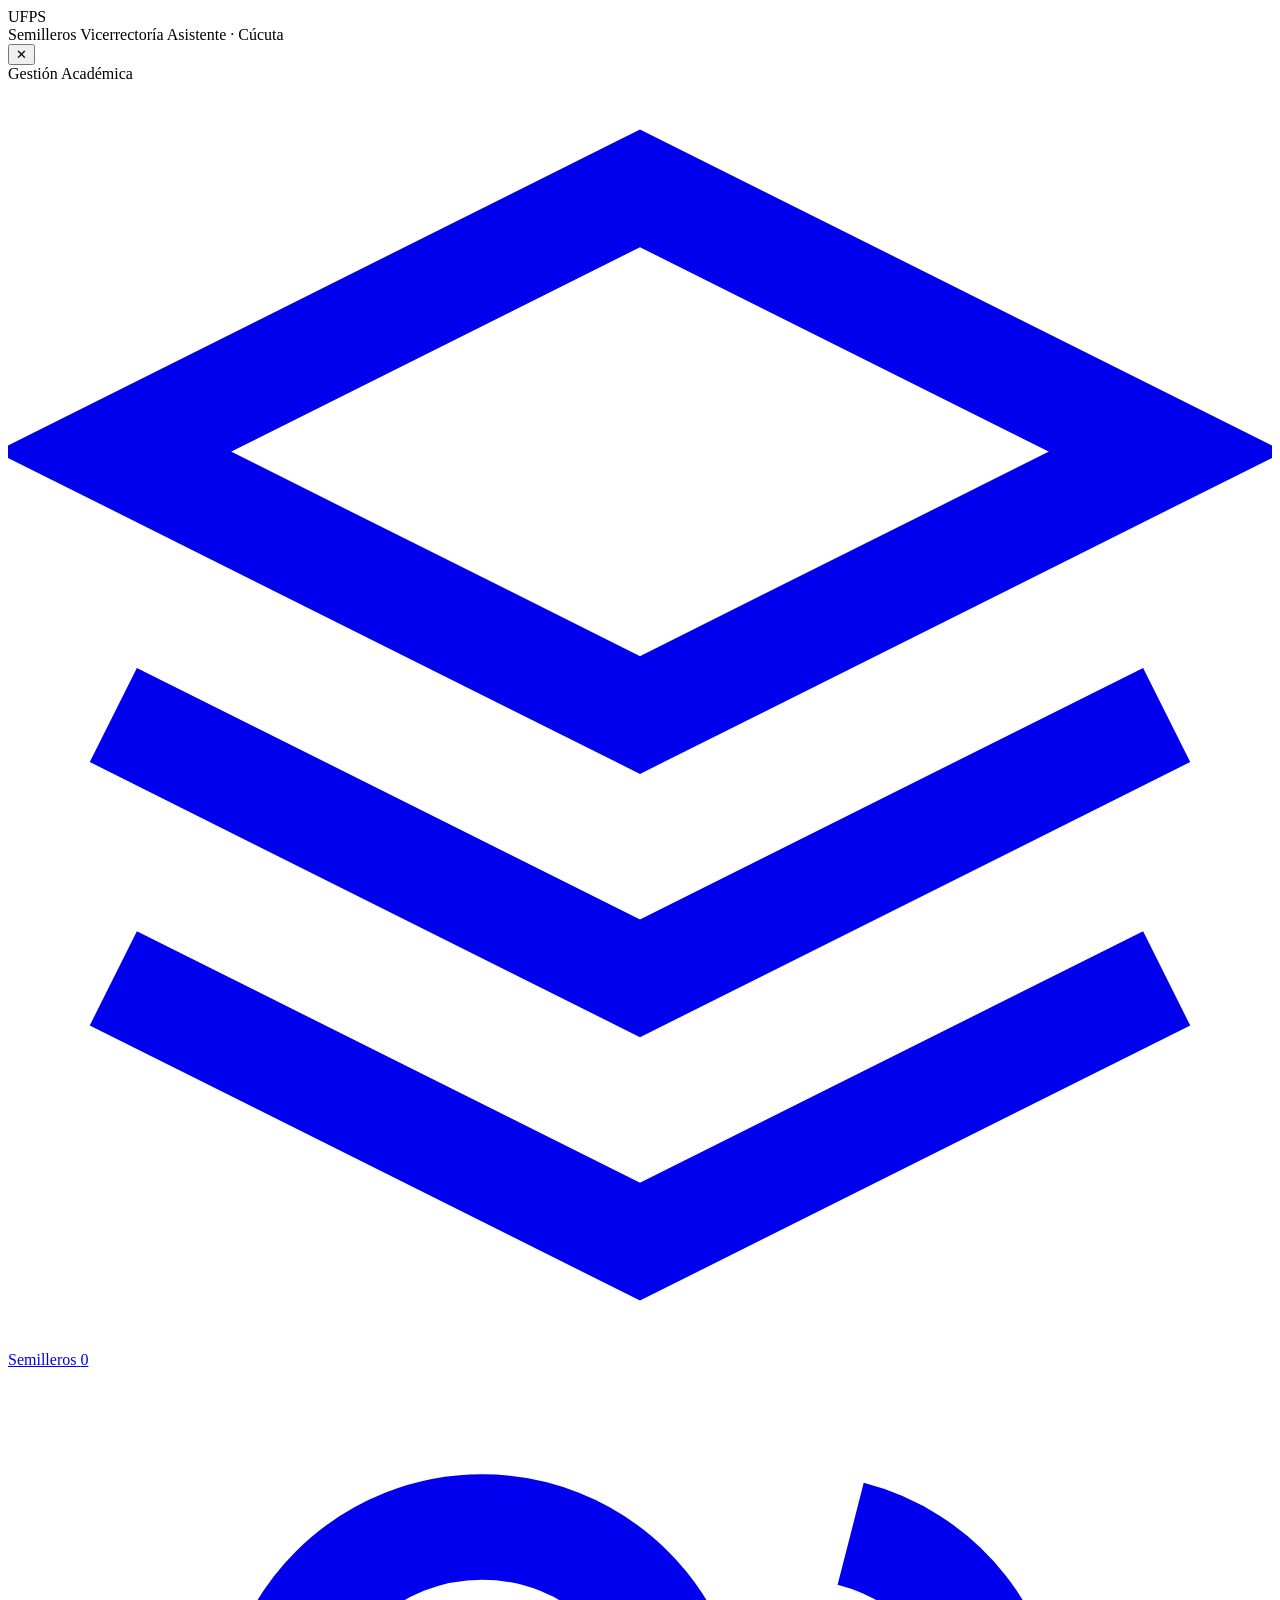
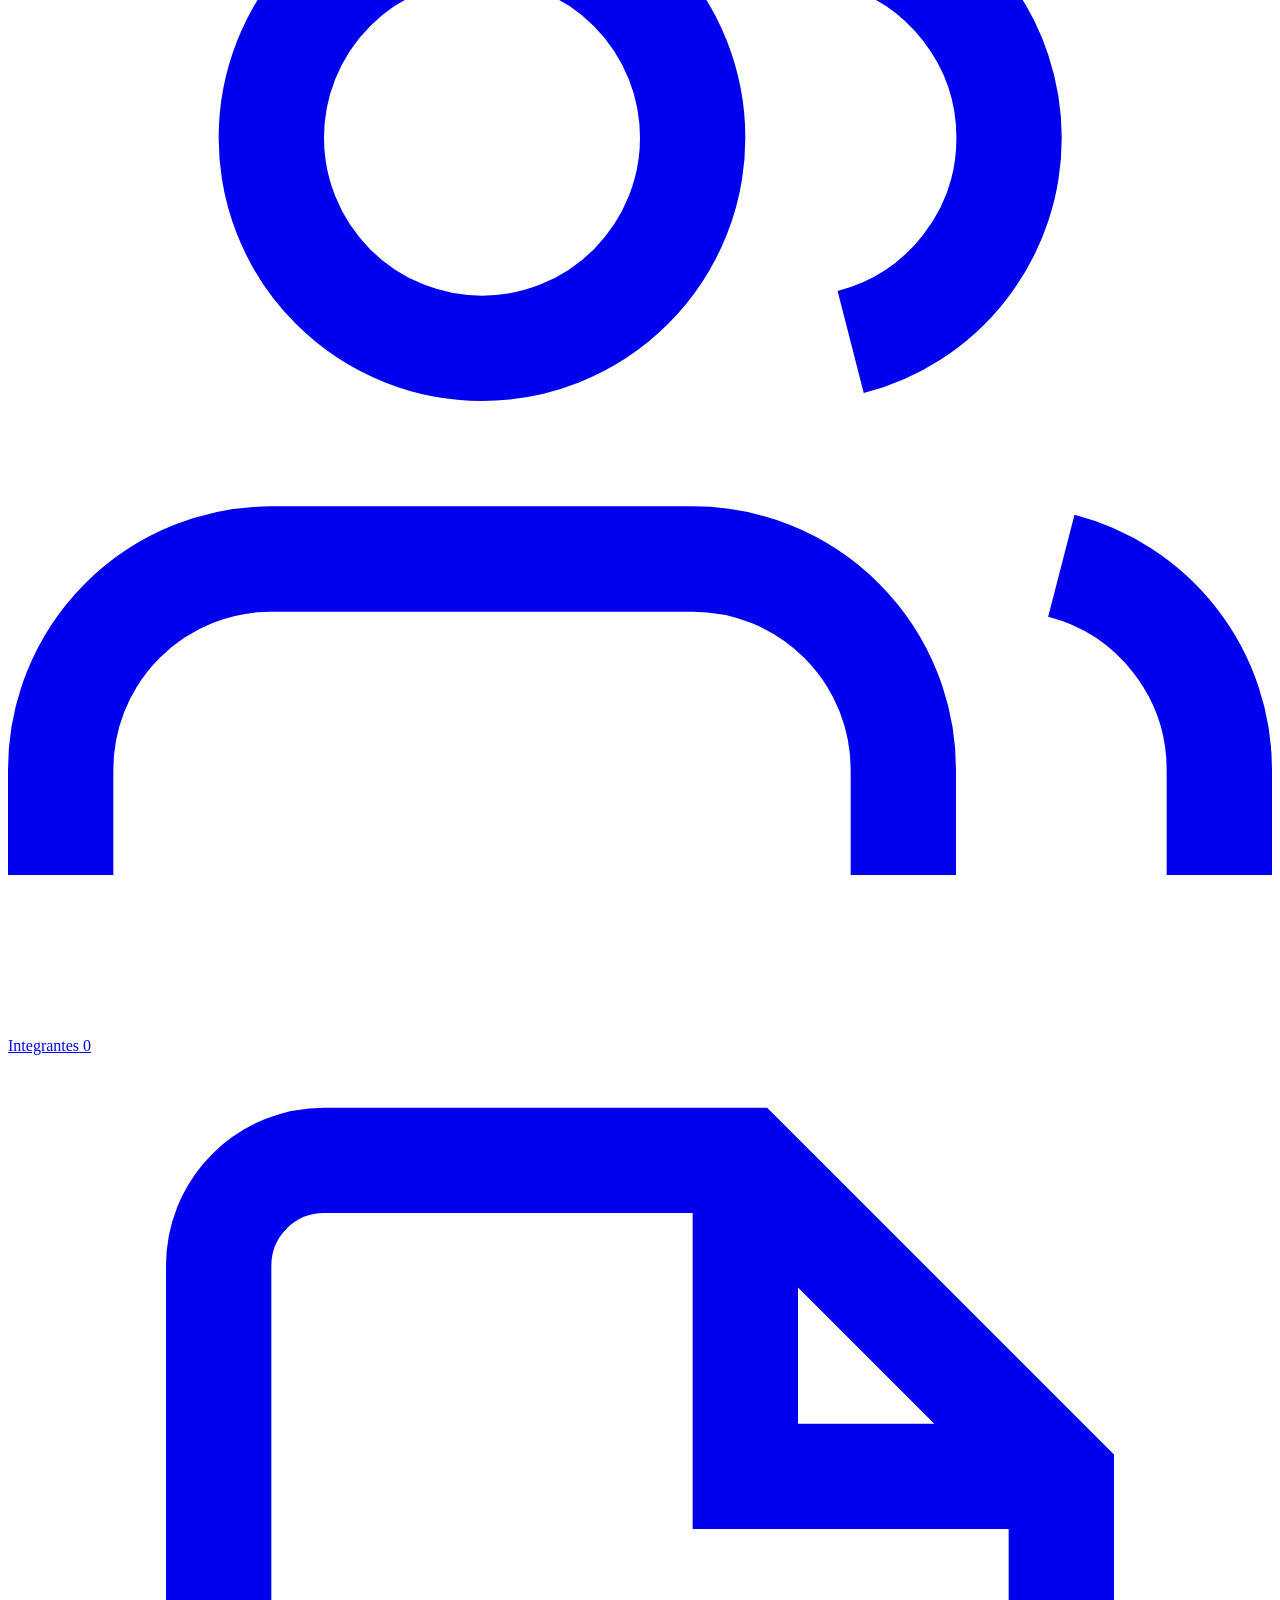
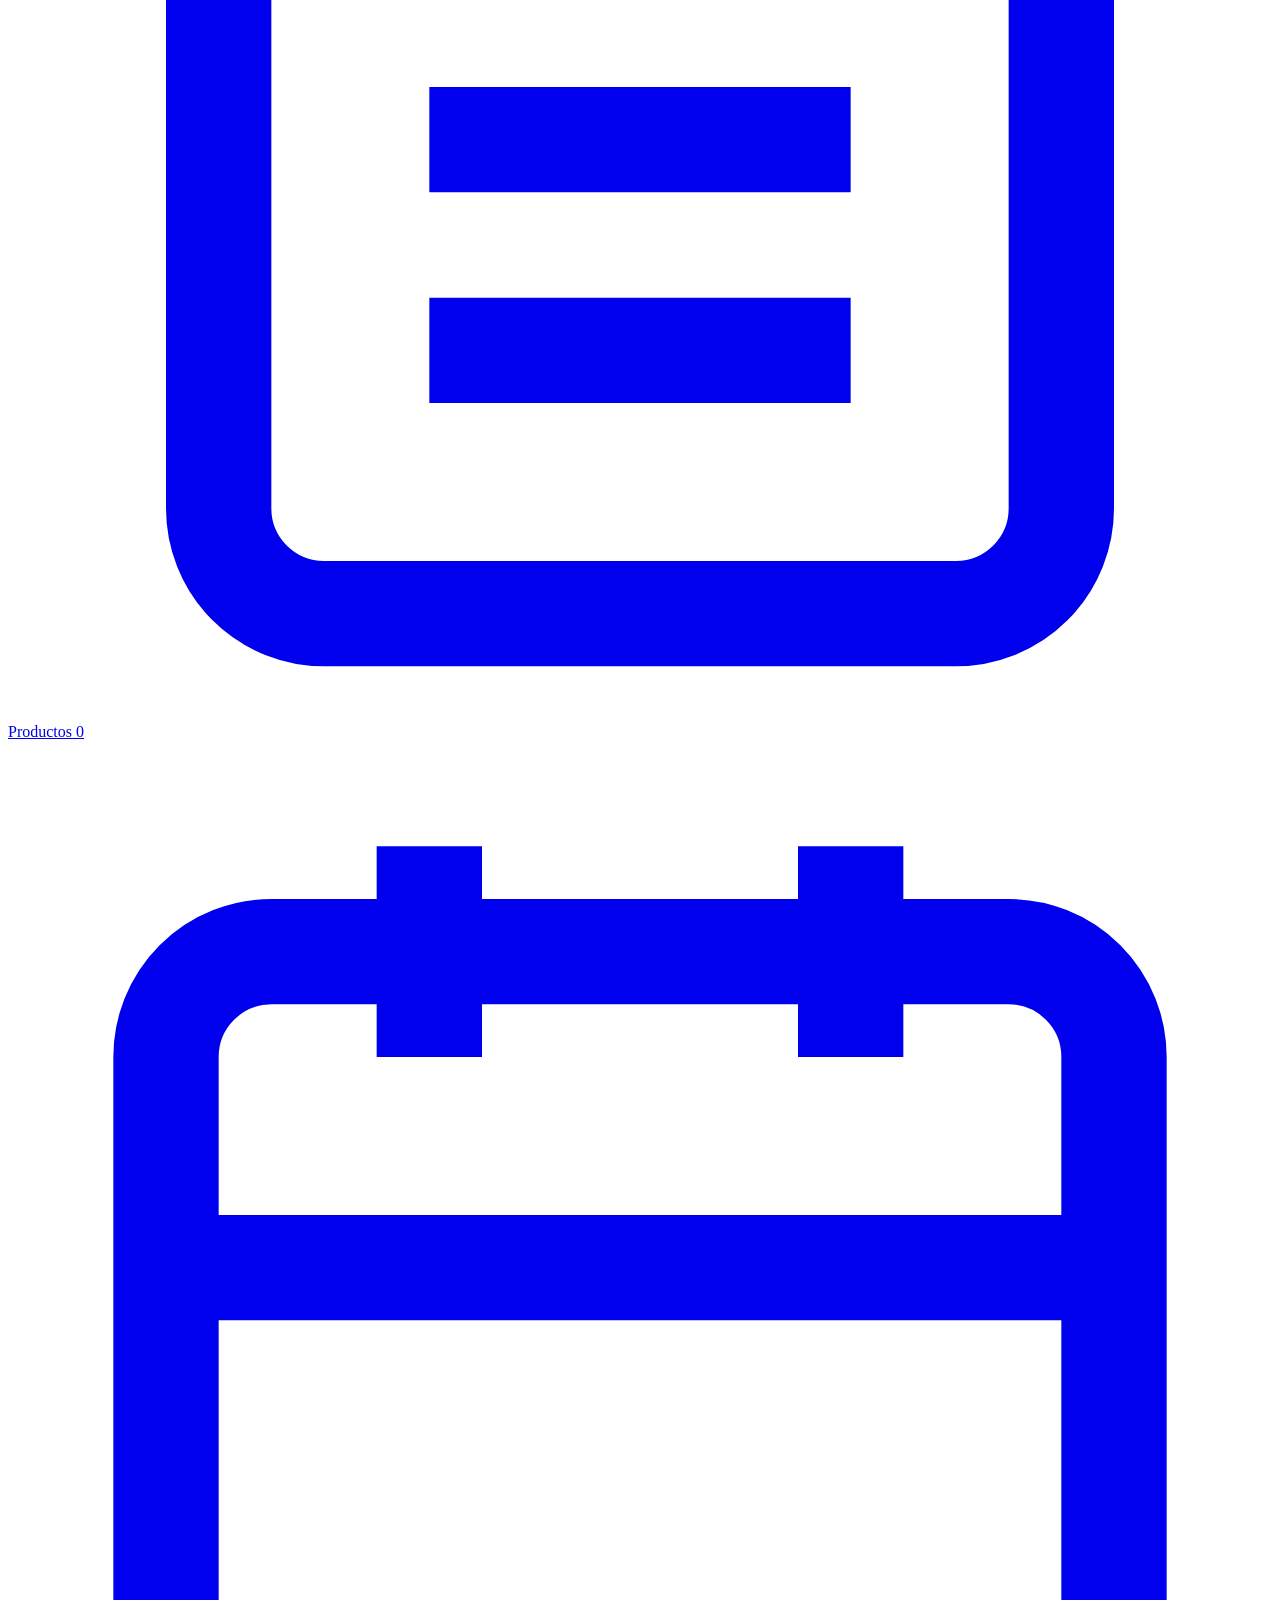
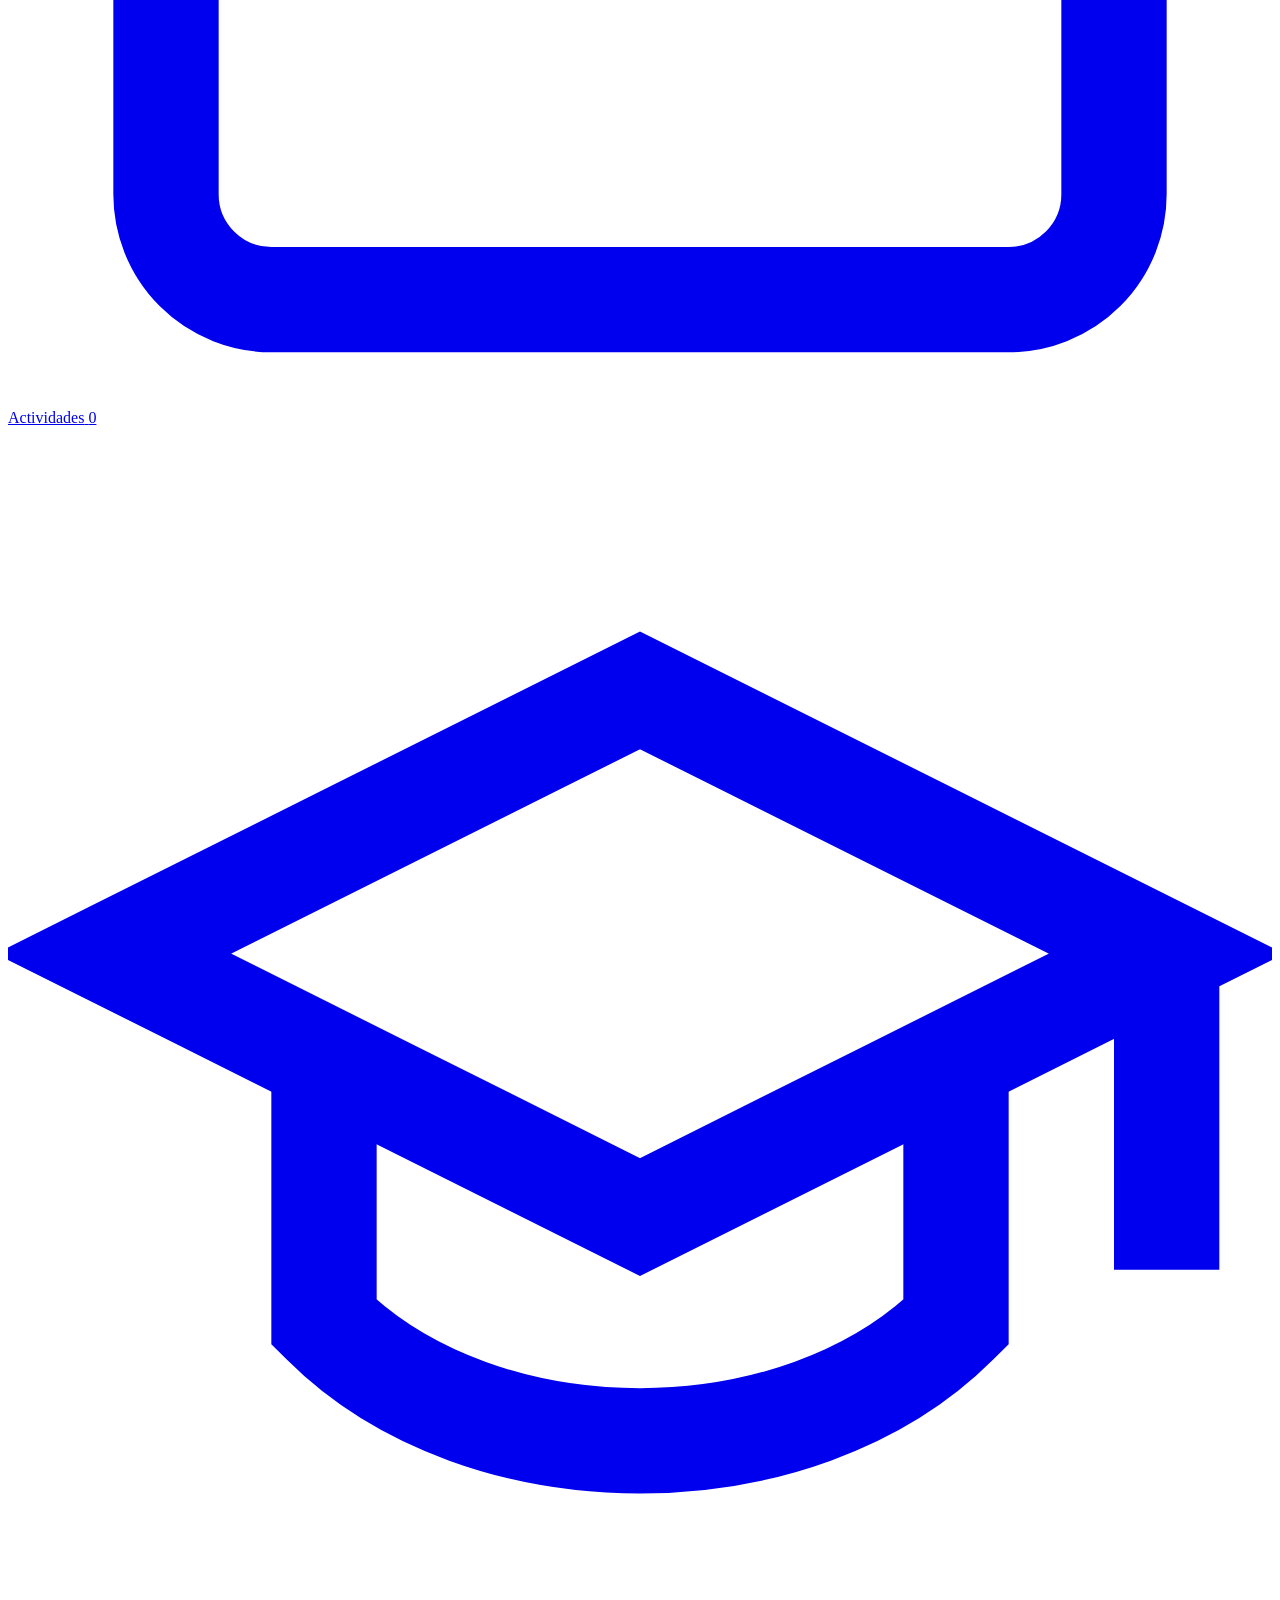
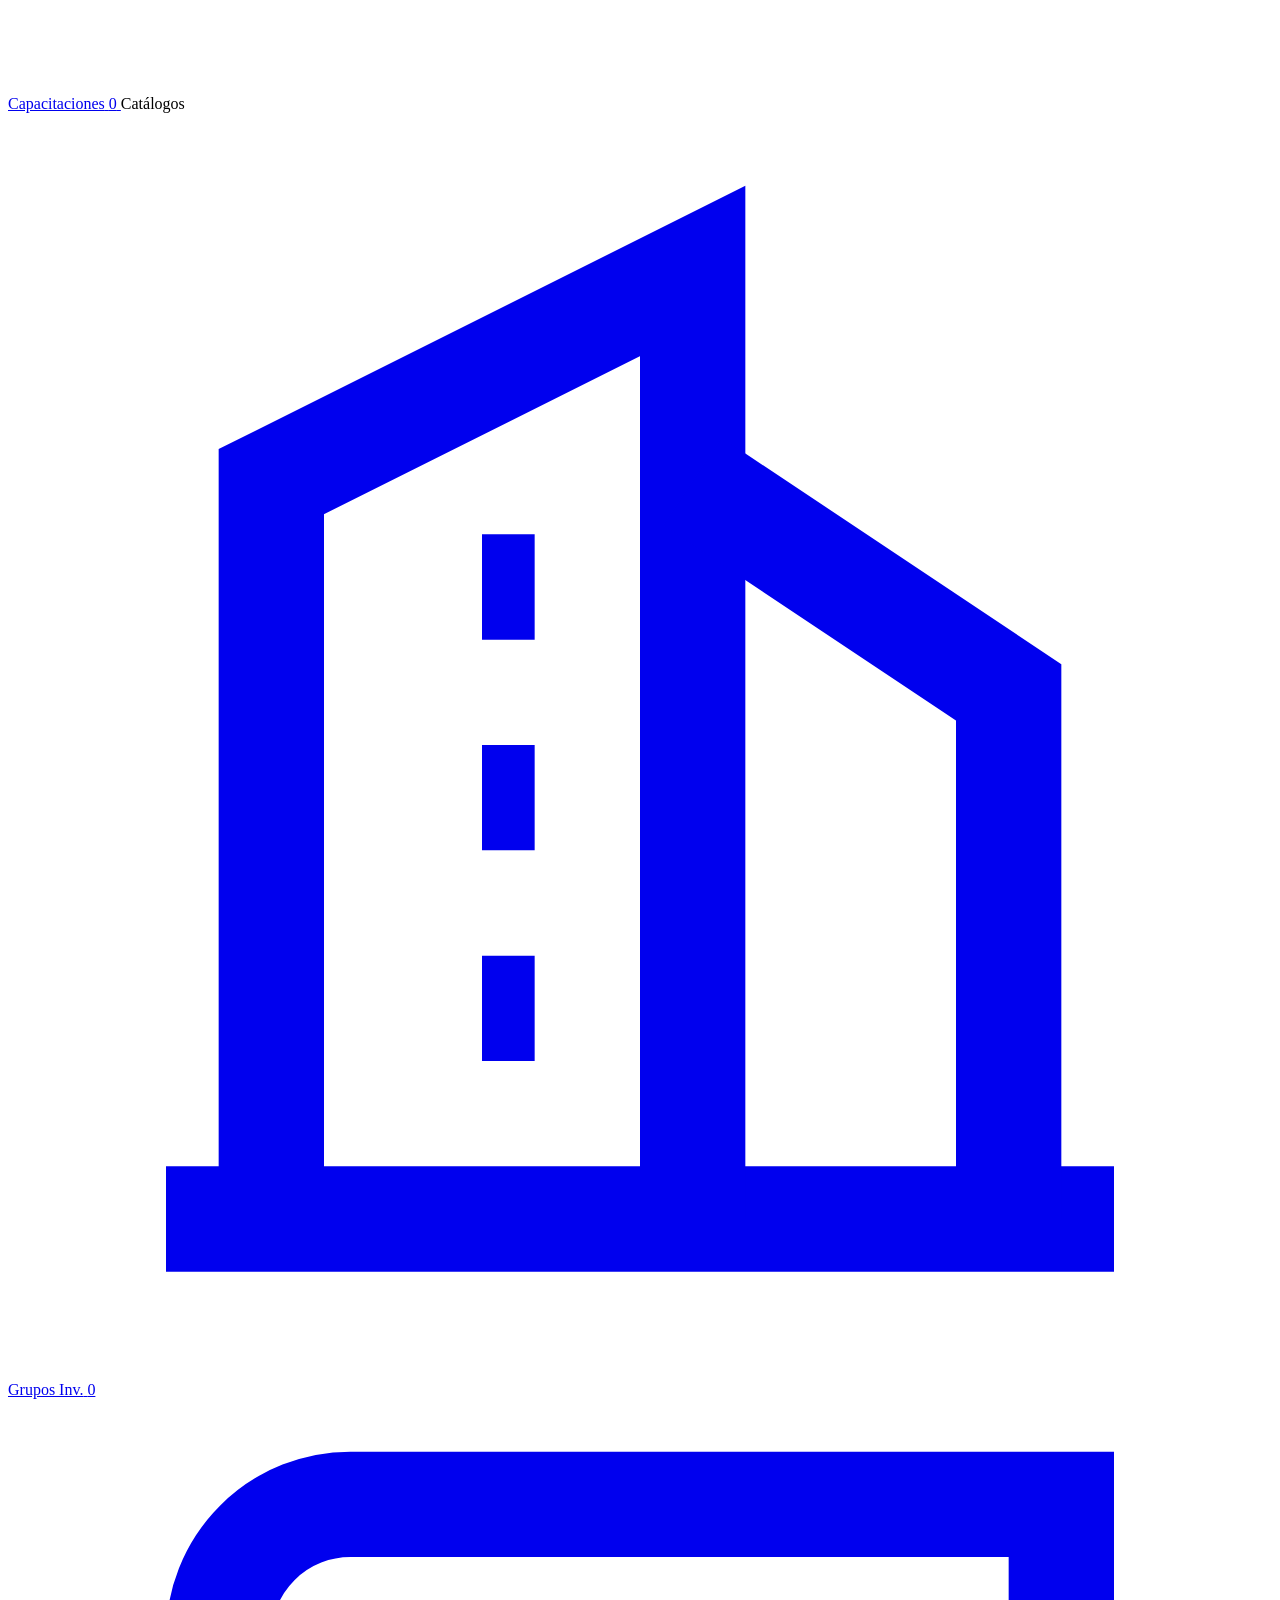
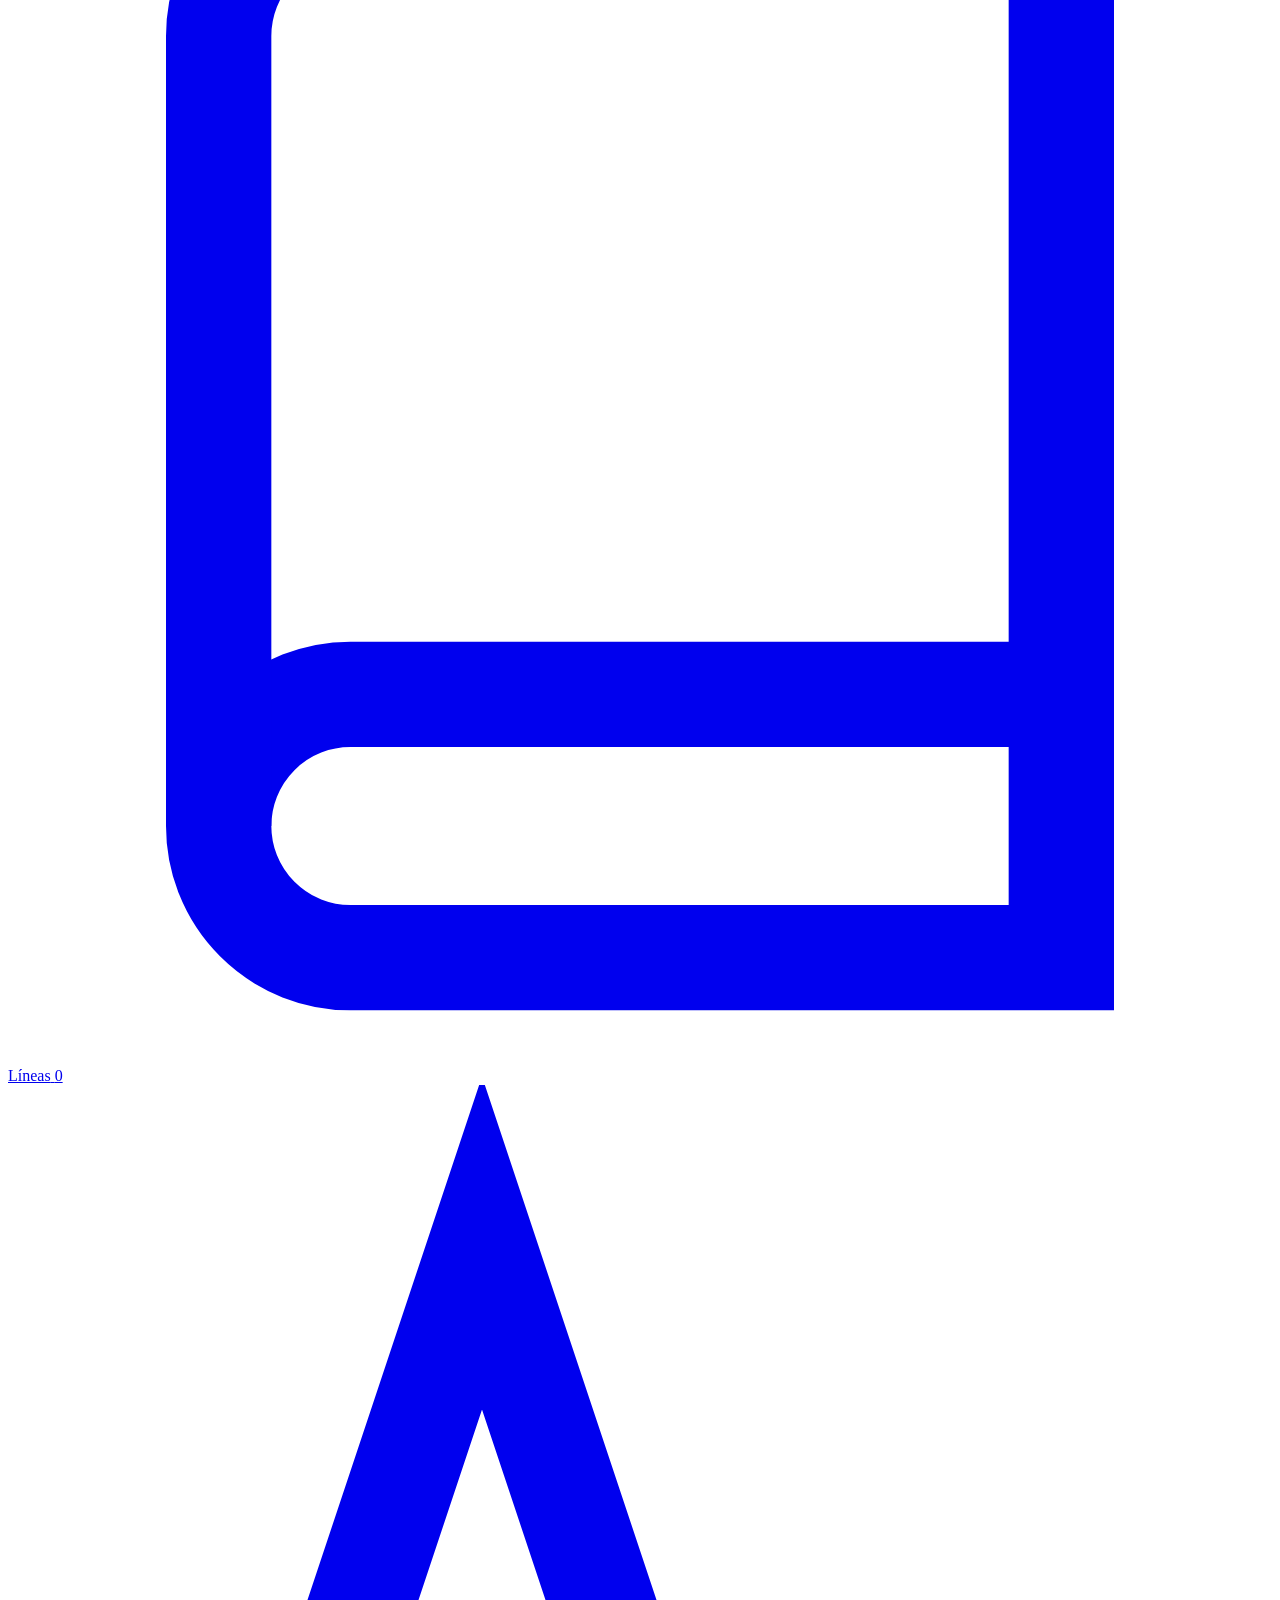
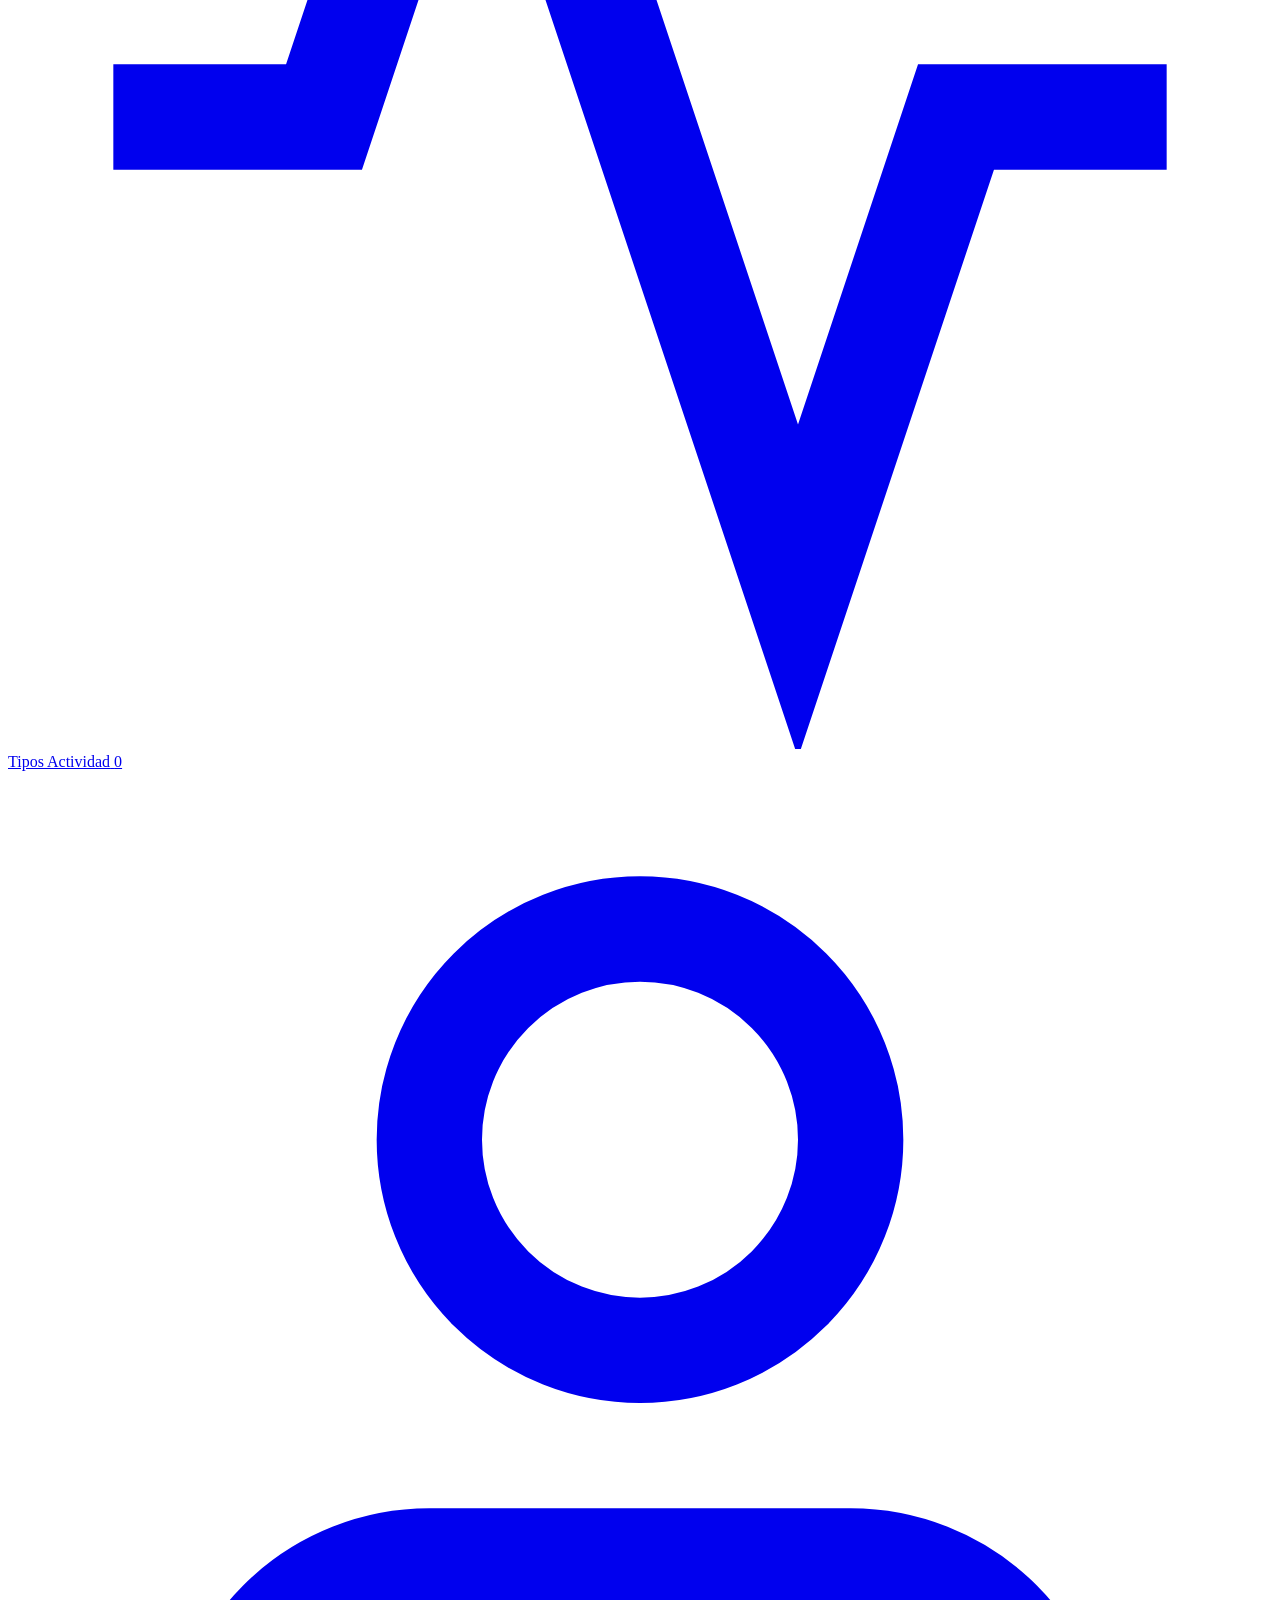
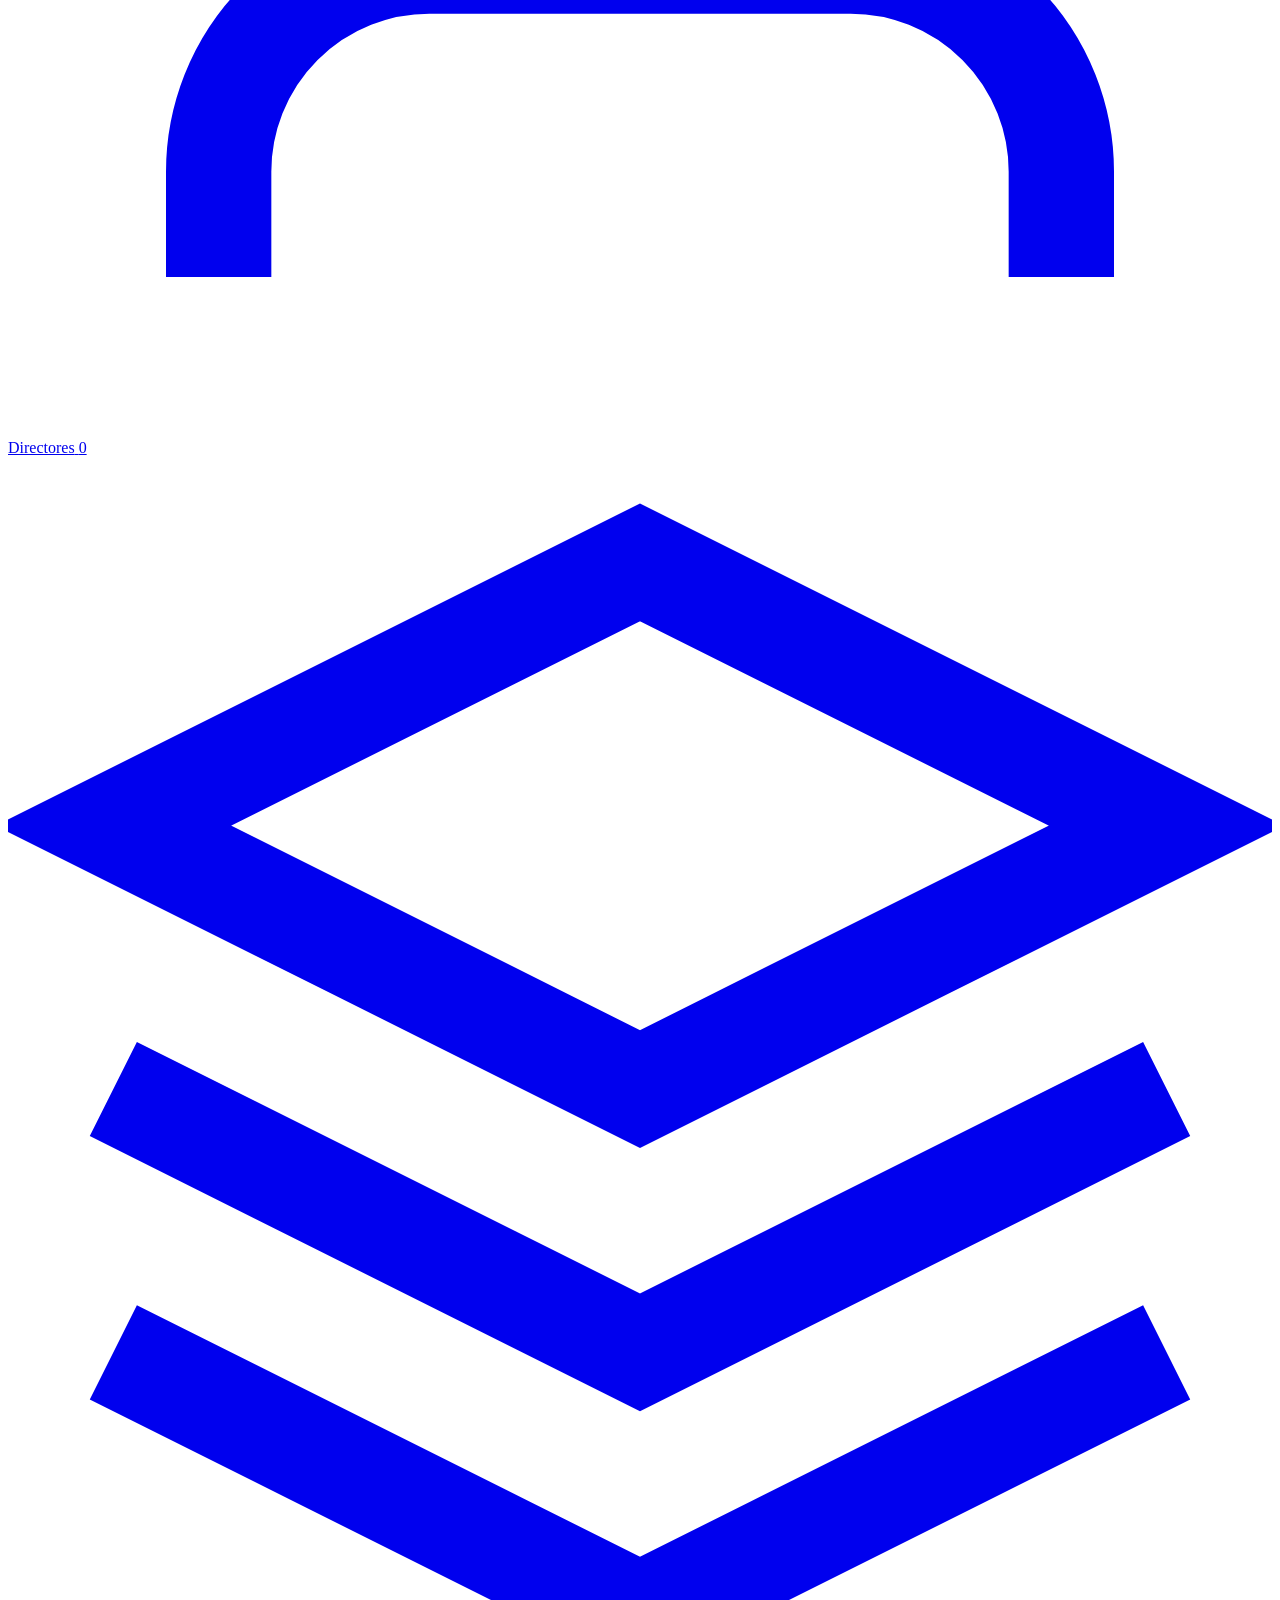
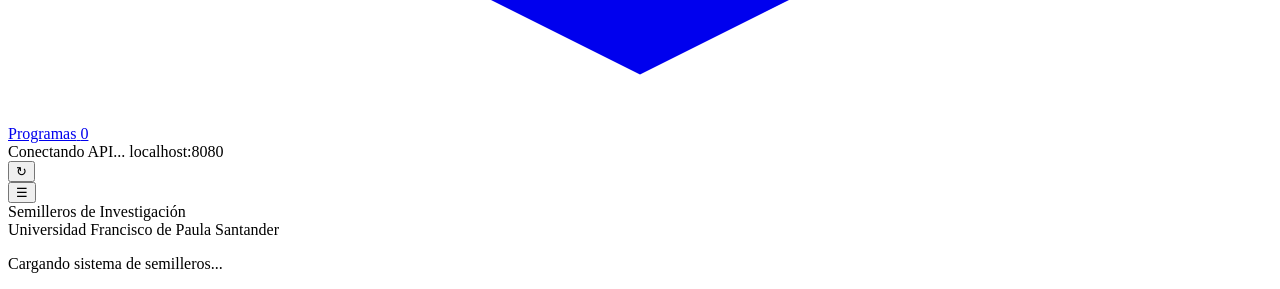
==== commit 3987c8ab: "feat: campos de contacto e identificacion, fechaNacimiento con edad transient, asociacion a programa" ====
--- a/frontend/index.html
+++ b/frontend/index.html
@@ -112,6 +112,15 @@
           <span>Directores</span>
           <span class="nav-badge" id="navCountDirectores">0</span>
         </a>
+        <a href="#/programas" class="nav-link" data-route="programas">
+          <svg class="nav-icon" viewBox="0 0 24 24" fill="none" stroke="currentColor" stroke-width="2">
+            <path d="M12 2L2 7l10 5 10-5-10-5z" />
+            <path d="M2 17l10 5 10-5" />
+            <path d="M2 12l10 5 10-5" />
+          </svg>
+          <span>Programas</span>
+          <span class="nav-badge" id="navCountProgramas">0</span>
+        </a>
       </nav>
 
       <div class="sidebar__footer">
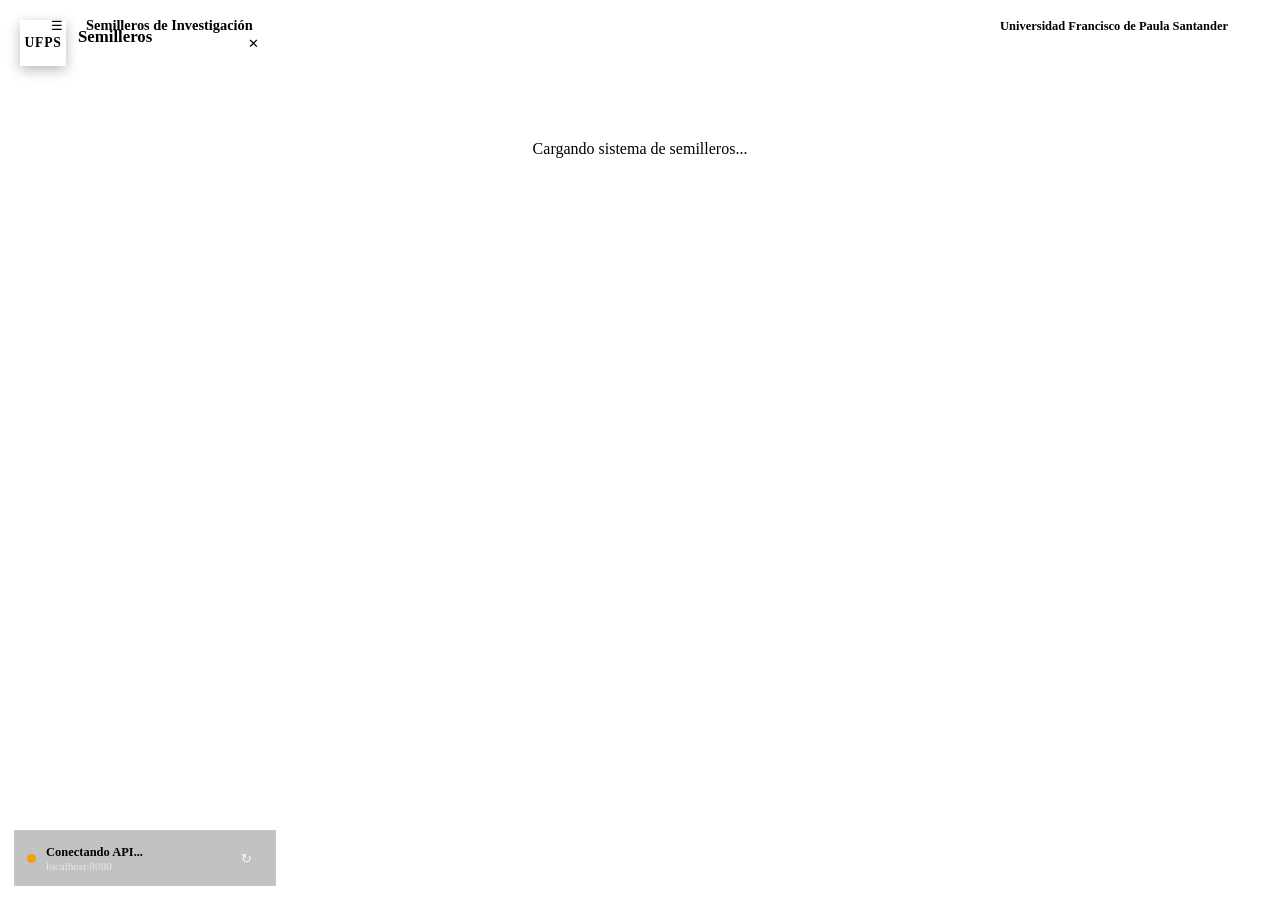
==== commit bce6e87c: "Requerimiento F10" ====
--- a/frontend/index.html
+++ b/frontend/index.html
@@ -168,7 +168,7 @@
   <div id="modalRoot"></div>
   <div id="toastRoot" class="toast-container" aria-live="polite" aria-atomic="true"></div>
 
-  <script type="module" src="js/app.js"></script>
+  <script type="module" src="js/app.js?v=2"></script>
 </body>
 </html>
 
--- a/frontend/css/components.css
+++ b/frontend/css/components.css
@@ -0,0 +1,1289 @@
+/* ==========================================================================
+   Sidebar Institucional UFPS
+   ========================================================================== */
+.sidebar {
+  position: fixed;
+  inset: 0 auto 0 0;
+  width: var(--sidebar-width);
+  background: linear-gradient(180deg, var(--ufps-red-900) 0%, var(--ufps-red-950) 100%);
+  color: var(--text-on-red);
+  display: flex;
+  flex-direction: column;
+  z-index: 40;
+  border-right: 1px solid rgba(255, 255, 255, 0.08);
+  transition: transform var(--transition-base);
+}
+
+.sidebar__brand {
+  display: flex;
+  align-items: center;
+  gap: 12px;
+  padding: 20px 20px 18px;
+  border-bottom: 1px solid rgba(255, 255, 255, 0.1);
+}
+
+.brand-emblem {
+  width: 44px;
+  height: 44px;
+  border-radius: var(--radius-md);
+  background: linear-gradient(135deg, var(--ufps-red-500), var(--ufps-red-600));
+  display: grid;
+  place-items: center;
+  font-weight: 800;
+  font-size: 0.85rem;
+  letter-spacing: 0.06em;
+  box-shadow: 0 4px 12px rgba(0, 0, 0, 0.28);
+  border: 1px solid rgba(255, 255, 255, 0.25);
+  flex-shrink: 0;
+}
+
+.brand-text {
+  display: flex;
+  flex-direction: column;
+  min-width: 0;
+}
+
+.brand-title {
+  font-weight: 700;
+  font-size: 1.05rem;
+  line-height: 1.2;
+}
+
+.brand-subtitle {
+  font-size: 0.72rem;
+  color: rgba(255, 255, 255, 0.68);
+  white-space: nowrap;
+  overflow: hidden;
+  text-overflow: ellipsis;
+}
+
+.sidebar__close {
+  display: none;
+  margin-left: auto;
+  color: #fff;
+}
+
+.sidebar__nav {
+  flex: 1;
+  padding: 18px 14px;
+  display: flex;
+  flex-direction: column;
+  gap: 4px;
+  overflow-y: auto;
+}
+
+.nav-section-label {
+  font-size: 0.7rem;
+  font-weight: 700;
+  text-transform: uppercase;
+  letter-spacing: 0.08em;
+  color: rgba(255, 255, 255, 0.5);
+  padding: 12px 12px 6px;
+}
+
+.nav-link {
+  display: flex;
+  align-items: center;
+  gap: 12px;
+  padding: 11px 14px;
+  border-radius: var(--radius-sm);
+  font-weight: 500;
+  font-size: 0.93rem;
+  color: rgba(255, 255, 255, 0.82);
+  transition: background-color var(--transition-fast), color var(--transition-fast);
+}
+
+.nav-link:hover {
+  background: rgba(255, 255, 255, 0.1);
+  color: #ffffff;
+}
+
+.nav-link.is-active {
+  background: var(--ufps-red-600);
+  color: #ffffff;
+  font-weight: 600;
+  box-shadow: 0 4px 12px rgba(0, 0, 0, 0.22);
+}
+
+.nav-icon {
+  width: 18px;
+  height: 18px;
+  flex-shrink: 0;
+}
+
+.nav-badge {
+  margin-left: auto;
+  background: rgba(255, 255, 255, 0.16);
+  color: #ffffff;
+  font-size: 0.75rem;
+  font-weight: 700;
+  padding: 2px 8px;
+  border-radius: var(--radius-full);
+}
+
+.sidebar__footer {
+  padding: 14px;
+  border-top: 1px solid rgba(255, 255, 255, 0.1);
+}
+
+.api-status-card {
+  display: flex;
+  align-items: center;
+  gap: 10px;
+  padding: 10px 12px;
+  border-radius: var(--radius-sm);
+  background: rgba(0, 0, 0, 0.24);
+  border: 1px solid rgba(255, 255, 255, 0.08);
+}
+
+.status-dot {
+  width: 9px;
+  height: 9px;
+  border-radius: 50%;
+  background: #f59e0b;
+  flex-shrink: 0;
+}
+
+.status-dot.is-online {
+  background: #22c55e;
+  box-shadow: 0 0 0 3px rgba(34, 197, 94, 0.22);
+}
+
+.status-dot.is-offline {
+  background: #ef4444;
+  box-shadow: 0 0 0 3px rgba(239, 68, 68, 0.25);
+}
+
+.api-status-info {
+  display: flex;
+  flex-direction: column;
+  min-width: 0;
+  flex: 1;
+}
+
+.api-status-label {
+  font-size: 0.78rem;
+  font-weight: 600;
+}
+
+.api-status-url {
+  font-size: 0.7rem;
+  color: rgba(255, 255, 255, 0.6);
+}
+
+.sidebar-backdrop {
+  display: none;
+  position: fixed;
+  inset: 0;
+  background: rgba(16, 24, 40, 0.5);
+  z-index: 35;
+}
+
+/* ==========================================================================
+   Topbar & Breadcrumb
+   ========================================================================== */
+.topbar {
+  position: sticky;
+  top: 0;
+  height: var(--topbar-height);
+  background: rgba(255, 255, 255, 0.92);
+  backdrop-filter: blur(10px);
+  border-bottom: 1px solid var(--border-color);
+  padding: 0 32px;
+  display: flex;
+  align-items: center;
+  justify-content: space-between;
+  gap: 16px;
+  z-index: 20;
+}
+
+.topbar__left {
+  display: flex;
+  align-items: center;
+  gap: 12px;
+  min-width: 0;
+}
+
+.mobile-menu-btn {
+  display: none;
+}
+
+.breadcrumb {
+  display: flex;
+  align-items: center;
+  gap: 8px;
+  font-size: 0.9rem;
+  color: var(--text-muted);
+  overflow: hidden;
+  white-space: nowrap;
+}
+
+.breadcrumb__link {
+  color: var(--text-secondary);
+  font-weight: 500;
+}
+
+.breadcrumb__link:hover {
+  color: var(--ufps-red-600);
+}
+
+.breadcrumb__sep {
+  color: var(--border-strong);
+}
+
+.breadcrumb__item.is-active {
+  color: var(--text-primary);
+  font-weight: 600;
+  overflow: hidden;
+  text-overflow: ellipsis;
+}
+
+.ufps-pill {
+  font-size: 0.78rem;
+  font-weight: 600;
+  color: var(--ufps-red-700);
+  background: var(--ufps-red-50);
+  border: 1px solid var(--ufps-red-200);
+  padding: 5px 12px;
+  border-radius: var(--radius-full);
+  white-space: nowrap;
+}
+
+/* ==========================================================================
+   Headers de Vista, KPIs y Filtros
+   ========================================================================== */
+.page-header {
+  display: flex;
+  flex-wrap: wrap;
+  align-items: flex-end;
+  justify-content: space-between;
+  gap: 16px;
+  margin-bottom: 24px;
+}
+
+.page-title {
+  font-size: 1.65rem;
+  font-weight: 800;
+  letter-spacing: -0.02em;
+  color: var(--text-primary);
+}
+
+.page-subtitle {
+  margin-top: 4px;
+  color: var(--text-secondary);
+  font-size: 0.95rem;
+}
+
+.page-actions {
+  display: flex;
+  flex-wrap: wrap;
+  gap: 10px;
+}
+
+.kpi-grid {
+  display: grid;
+  grid-template-columns: repeat(auto-fit, minmax(210px, 1fr));
+  gap: 16px;
+  margin-bottom: 24px;
+}
+
+.kpi-card {
+  background: var(--bg-surface);
+  border: 1px solid var(--border-color);
+  border-radius: var(--radius-md);
+  padding: 18px 20px;
+  box-shadow: var(--shadow-xs);
+  display: flex;
+  flex-direction: column;
+  gap: 6px;
+  position: relative;
+  overflow: hidden;
+}
+
+.kpi-card::before {
+  content: '';
+  position: absolute;
+  top: 0;
+  left: 0;
+  width: 4px;
+  height: 100%;
+  background: var(--ufps-red-600);
+}
+
+.kpi-label {
+  font-size: 0.8rem;
+  font-weight: 600;
+  color: var(--text-muted);
+  text-transform: uppercase;
+  letter-spacing: 0.04em;
+}
+
+.kpi-value {
+  font-size: 1.85rem;
+  font-weight: 800;
+  color: var(--text-primary);
+  line-height: 1.1;
+}
+
+.kpi-hint {
+  font-size: 0.8rem;
+  color: var(--text-secondary);
+}
+
+.kpi-card.is-clickable {
+  cursor: pointer;
+  transition: transform var(--transition-fast), box-shadow var(--transition-fast), border-color var(--transition-fast);
+}
+
+.kpi-card.is-clickable:hover {
+  transform: translateY(-2px);
+  box-shadow: var(--shadow-md);
+  border-color: var(--ufps-red-200);
+}
+
+.kpi-card.is-clickable:focus-visible {
+  outline: 2px solid var(--ufps-red-600);
+  outline-offset: 2px;
+}
+
+.kpi-card.is-active {
+  border-color: var(--ufps-red-500);
+  background: var(--bg-surface);
+  box-shadow: 0 0 0 1px var(--ufps-red-500);
+}
+
+.toolbar {
+  background: var(--bg-surface);
+  border: 1px solid var(--border-color);
+  border-radius: var(--radius-md);
+  padding: 14px 16px;
+  margin-bottom: 22px;
+  display: flex;
+  flex-wrap: wrap;
+  gap: 12px;
+  align-items: center;
+  box-shadow: var(--shadow-xs);
+}
+
+.search-box {
+  position: relative;
+  flex: 1 1 260px;
+}
+
+.search-box__icon {
+  position: absolute;
+  left: 12px;
+  top: 50%;
+  transform: translateY(-50%);
+  color: var(--text-muted);
+  pointer-events: none;
+}
+
+.search-box__input {
+  width: 100%;
+  padding: 9px 12px 9px 36px;
+  border: 1px solid var(--border-strong);
+  border-radius: var(--radius-sm);
+  background: var(--bg-surface);
+  font-size: 0.9rem;
+  transition: border-color var(--transition-fast), box-shadow var(--transition-fast);
+}
+
+.search-box__input:focus {
+  outline: none;
+  border-color: var(--ufps-red-600);
+  box-shadow: 0 0 0 3px var(--ufps-red-100);
+}
+
+.filter-select {
+  padding: 9px 12px;
+  border: 1px solid var(--border-strong);
+  border-radius: var(--radius-sm);
+  background: var(--bg-surface);
+  font-size: 0.88rem;
+  min-width: 190px;
+}
+
+.filter-select:focus {
+  outline: none;
+  border-color: var(--ufps-red-600);
+  box-shadow: 0 0 0 3px var(--ufps-red-100);
+}
+
+/* ==========================================================================
+   Botones
+   ========================================================================== */
+.btn {
+  display: inline-flex;
+  align-items: center;
+  justify-content: center;
+  gap: 8px;
+  padding: 9px 16px;
+  border-radius: var(--radius-sm);
+  font-weight: 600;
+  font-size: 0.88rem;
+  border: 1px solid transparent;
+  transition: all var(--transition-fast);
+  white-space: nowrap;
+}
+
+.btn--primary {
+  background: var(--ufps-red-600);
+  color: #ffffff;
+  box-shadow: var(--shadow-xs);
+}
+
+.btn--primary:hover {
+  background: var(--ufps-red-700);
+  box-shadow: var(--shadow-red);
+}
+
+.btn--secondary {
+  background: var(--bg-surface);
+  color: var(--text-primary);
+  border-color: var(--border-strong);
+}
+
+.btn--secondary:hover {
+  background: var(--bg-subtle);
+}
+
+.btn--soft-red {
+  background: var(--ufps-red-50);
+  color: var(--ufps-red-700);
+  border-color: var(--ufps-red-200);
+}
+
+.btn--soft-red:hover {
+  background: var(--ufps-red-100);
+}
+
+.btn--danger {
+  background: var(--danger-bg);
+  color: var(--danger-text);
+  border-color: var(--danger-border);
+}
+
+.btn--danger:hover {
+  background: #fee4e2;
+}
+
+.btn--sm {
+  padding: 6px 11px;
+  font-size: 0.8rem;
+}
+
+.btn:disabled {
+  opacity: 0.6;
+  cursor: not-allowed;
+}
+
+.icon-btn {
+  width: 34px;
+  height: 34px;
+  border-radius: var(--radius-sm);
+  border: 1px solid transparent;
+  background: transparent;
+  display: inline-grid;
+  place-items: center;
+  color: var(--text-secondary);
+  transition: background-color var(--transition-fast), color var(--transition-fast);
+}
+
+.icon-btn:hover {
+  background: var(--bg-subtle);
+  color: var(--text-primary);
+}
+
+.icon-btn--light {
+  color: rgba(255, 255, 255, 0.85);
+}
+
+.icon-btn--light:hover {
+  background: rgba(255, 255, 255, 0.14);
+  color: #ffffff;
+}
+
+/* ==========================================================================
+   Tarjetas de Semilleros
+   ========================================================================== */
+.cards-grid {
+  display: grid;
+  grid-template-columns: repeat(auto-fill, minmax(340px, 1fr));
+  gap: 20px;
+}
+
+.semillero-card {
+  background: var(--bg-surface);
+  border: 1px solid var(--border-color);
+  border-radius: var(--radius-lg);
+  padding: 20px;
+  box-shadow: var(--shadow-sm);
+  display: flex;
+  flex-direction: column;
+  gap: 14px;
+  transition: transform var(--transition-fast), box-shadow var(--transition-fast), border-color var(--transition-fast);
+}
+
+.semillero-card:hover {
+  transform: translateY(-2px);
+  box-shadow: var(--shadow-md);
+  border-color: var(--ufps-red-200);
+}
+
+.semillero-card__header {
+  display: flex;
+  align-items: flex-start;
+  justify-content: space-between;
+  gap: 12px;
+}
+
+.sigla-badge {
+  display: inline-flex;
+  align-items: center;
+  padding: 4px 10px;
+  border-radius: var(--radius-sm);
+  background: var(--ufps-red-600);
+  color: #ffffff;
+  font-weight: 800;
+  font-size: 0.78rem;
+  letter-spacing: 0.05em;
+}
+
+.semillero-card__title {
+  font-size: 1.08rem;
+  font-weight: 700;
+  color: var(--text-primary);
+  line-height: 1.3;
+  cursor: pointer;
+}
+
+.semillero-card__title:hover {
+  color: var(--ufps-red-600);
+}
+
+.semillero-card__group {
+  font-size: 0.84rem;
+  color: var(--text-secondary);
+  font-weight: 500;
+}
+
+.semillero-card__meta {
+  display: flex;
+  flex-direction: column;
+  gap: 6px;
+  padding: 12px;
+  border-radius: var(--radius-sm);
+  background: var(--bg-app);
+  font-size: 0.84rem;
+}
+
+.meta-row {
+  display: flex;
+  justify-content: space-between;
+  gap: 8px;
+}
+
+.meta-row__label {
+  color: var(--text-muted);
+}
+
+.meta-row__value {
+  font-weight: 600;
+  color: var(--text-primary);
+  text-align: right;
+}
+
+.tags-wrap {
+  display: flex;
+  flex-wrap: wrap;
+  gap: 6px;
+}
+
+.tag {
+  display: inline-flex;
+  align-items: center;
+  gap: 6px;
+  padding: 4px 10px;
+  border-radius: var(--radius-full);
+  font-size: 0.76rem;
+  font-weight: 600;
+  background: var(--ufps-red-50);
+  color: var(--ufps-red-800);
+  border: 1px solid var(--ufps-red-200);
+}
+
+.tag__remove {
+  border: none;
+  background: transparent;
+  color: var(--ufps-red-700);
+  font-weight: 700;
+  padding: 0 2px;
+  line-height: 1;
+}
+
+.tag__remove:hover {
+  color: var(--ufps-red-900);
+}
+
+.semillero-card__footer {
+  margin-top: auto;
+  padding-top: 12px;
+  border-top: 1px solid var(--border-color);
+  display: flex;
+  align-items: center;
+  justify-content: space-between;
+  gap: 8px;
+}
+
+.card-actions {
+  display: flex;
+  gap: 6px;
+}
+
+.card-divider {
+  border: 0;
+  border-top: 1px solid var(--border-color);
+  margin: 0;
+}
+
+.view-toggle {
+  display: inline-flex;
+  align-items: center;
+  background: var(--bg-surface);
+  border: 1px solid var(--border-color);
+  border-radius: var(--radius-sm);
+  padding: 3px;
+  gap: 3px;
+}
+
+.view-toggle__btn {
+  border: 0;
+  background: transparent;
+  color: var(--text-secondary);
+  font-family: inherit;
+  font-size: 0.82rem;
+  font-weight: 600;
+  padding: 6px 12px;
+  border-radius: calc(var(--radius-sm) - 2px);
+  cursor: pointer;
+  transition: background var(--transition-fast), color var(--transition-fast);
+}
+
+.view-toggle__btn:hover {
+  color: var(--text-primary);
+}
+
+.view-toggle__btn.is-active {
+  background: var(--ufps-red-600);
+  color: #ffffff;
+}
+
+/* ==========================================================================
+   Vista Detalle de Semillero
+   ========================================================================== */
+.hero-banner {
+  background: linear-gradient(125deg, var(--ufps-red-700) 0%, var(--ufps-red-900) 100%);
+  color: #ffffff;
+  border-radius: var(--radius-lg);
+  padding: 26px 28px;
+  box-shadow: var(--shadow-red);
+  margin-bottom: 24px;
+  display: flex;
+  flex-wrap: wrap;
+  justify-content: space-between;
+  gap: 20px;
+}
+
+.hero-banner__sigla {
+  display: inline-block;
+  padding: 4px 12px;
+  border-radius: var(--radius-full);
+  background: rgba(255, 255, 255, 0.18);
+  border: 1px solid rgba(255, 255, 255, 0.25);
+  font-size: 0.78rem;
+  font-weight: 700;
+  letter-spacing: 0.06em;
+  margin-bottom: 10px;
+}
+
+.hero-banner__title {
+  font-size: 1.7rem;
+  font-weight: 800;
+  line-height: 1.2;
+}
+
+.hero-banner__subtitle {
+  margin-top: 6px;
+  color: rgba(255, 255, 255, 0.85);
+  font-size: 0.95rem;
+}
+
+.hero-banner__actions {
+  display: flex;
+  align-items: flex-start;
+  gap: 10px;
+  flex-wrap: wrap;
+}
+
+.btn--white-outline {
+  background: rgba(255, 255, 255, 0.12);
+  color: #ffffff;
+  border: 1px solid rgba(255, 255, 255, 0.3);
+}
+
+.btn--white-outline:hover {
+  background: rgba(255, 255, 255, 0.22);
+}
+
+.detail-grid {
+  display: grid;
+  grid-template-columns: repeat(12, 1fr);
+  gap: 20px;
+  margin-bottom: 24px;
+}
+
+.panel {
+  background: var(--bg-surface);
+  border: 1px solid var(--border-color);
+  border-radius: var(--radius-md);
+  padding: 20px;
+  box-shadow: var(--shadow-xs);
+}
+
+.panel--span-7 { grid-column: span 7; }
+.panel--span-5 { grid-column: span 5; }
+.panel--span-12 { grid-column: span 12; }
+
+.panel__header {
+  display: flex;
+  align-items: center;
+  justify-content: space-between;
+  gap: 12px;
+  margin-bottom: 16px;
+}
+
+.panel__title {
+  font-size: 1.05rem;
+  font-weight: 700;
+  color: var(--text-primary);
+}
+
+.info-blocks {
+  display: grid;
+  gap: 14px;
+}
+
+.info-block {
+  padding: 12px 14px;
+  border-radius: var(--radius-sm);
+  background: var(--bg-app);
+  border-left: 3px solid var(--ufps-red-600);
+}
+
+.info-block__label {
+  font-size: 0.75rem;
+  font-weight: 700;
+  text-transform: uppercase;
+  letter-spacing: 0.05em;
+  color: var(--ufps-red-700);
+  margin-bottom: 4px;
+}
+
+.info-block__text {
+  font-size: 0.9rem;
+  color: var(--text-secondary);
+}
+
+.inline-add-form {
+  display: flex;
+  gap: 8px;
+  margin-top: 14px;
+  padding-top: 14px;
+  border-top: 1px solid var(--border-color);
+}
+
+.inline-add-form select {
+  flex: 1;
+  min-width: 0;
+}
+
+/* ==========================================================================
+   Tablas Modernas
+   ========================================================================== */
+.table-card {
+  background: var(--bg-surface);
+  border: 1px solid var(--border-color);
+  border-radius: var(--radius-md);
+  box-shadow: var(--shadow-xs);
+  overflow: hidden;
+}
+
+.table-responsive {
+  overflow-x: auto;
+}
+
+.data-table {
+  width: 100%;
+  border-collapse: collapse;
+  text-align: left;
+}
+
+.data-table th {
+  padding: 13px 16px;
+  font-size: 0.76rem;
+  font-weight: 700;
+  text-transform: uppercase;
+  letter-spacing: 0.05em;
+  color: var(--text-muted);
+  background: var(--bg-app);
+  border-bottom: 1px solid var(--border-color);
+  white-space: nowrap;
+}
+
+.data-table td {
+  padding: 14px 16px;
+  border-bottom: 1px solid var(--border-color);
+  font-size: 0.9rem;
+  vertical-align: middle;
+}
+
+.data-table tbody tr:last-child td {
+  border-bottom: none;
+}
+
+.data-table tbody tr:hover {
+  background: var(--ufps-red-50);
+}
+
+.person-cell {
+  display: flex;
+  align-items: center;
+  gap: 12px;
+}
+
+.avatar {
+  width: 36px;
+  height: 36px;
+  border-radius: 50%;
+  background: var(--ufps-red-100);
+  color: var(--ufps-red-700);
+  font-weight: 700;
+  font-size: 0.82rem;
+  display: grid;
+  place-items: center;
+  flex-shrink: 0;
+}
+
+.avatar--leader {
+  background: var(--ufps-red-600);
+  color: #ffffff;
+}
+
+.badge {
+  display: inline-flex;
+  align-items: center;
+  gap: 5px;
+  padding: 3px 10px;
+  border-radius: var(--radius-full);
+  font-size: 0.76rem;
+  font-weight: 600;
+}
+
+.badge--leader {
+  background: var(--ufps-red-100);
+  color: var(--ufps-red-800);
+  border: 1px solid var(--ufps-red-200);
+}
+
+.badge--member {
+  background: var(--bg-subtle);
+  color: var(--text-secondary);
+}
+
+.semillero-link-btn {
+  display: inline-flex;
+  align-items: center;
+  gap: 6px;
+  padding: 4px 10px;
+  border-radius: var(--radius-sm);
+  border: 1px solid var(--ufps-red-200);
+  background: var(--ufps-red-50);
+  color: var(--ufps-red-700);
+  font-size: 0.82rem;
+  font-weight: 600;
+  transition: all var(--transition-fast);
+}
+
+.semillero-link-btn:hover {
+  background: var(--ufps-red-600);
+  color: #ffffff;
+  border-color: var(--ufps-red-600);
+}
+
+/* ==========================================================================
+   Tabs (Catálogos)
+   ========================================================================== */
+.tabs {
+  display: inline-flex;
+  background: var(--bg-surface);
+  border: 1px solid var(--border-color);
+  border-radius: var(--radius-sm);
+  padding: 4px;
+  gap: 4px;
+  margin-bottom: 20px;
+}
+
+.tab-btn {
+  border: none;
+  background: transparent;
+  padding: 8px 16px;
+  border-radius: 6px;
+  font-weight: 600;
+  font-size: 0.88rem;
+  color: var(--text-secondary);
+}
+
+.tab-btn.is-active {
+  background: var(--ufps-red-600);
+  color: #ffffff;
+}
+
+/* ==========================================================================
+   Modales y Formularios
+   ========================================================================== */
+.modal-backdrop {
+  position: fixed;
+  inset: 0;
+  background: rgba(16, 24, 40, 0.58);
+  backdrop-filter: blur(3px);
+  display: grid;
+  place-items: center;
+  padding: 16px;
+  z-index: 60;
+  animation: fadeIn 160ms ease-out;
+}
+
+.modal {
+  width: 100%;
+  max-width: 600px;
+  max-height: 90vh;
+  background: var(--bg-surface);
+  border-radius: var(--radius-lg);
+  box-shadow: var(--shadow-lg);
+  display: flex;
+  flex-direction: column;
+  overflow: hidden;
+  animation: slideUp 180ms ease-out;
+}
+
+.modal--sm {
+  max-width: 440px;
+}
+
+.modal__header {
+  padding: 18px 22px;
+  border-bottom: 1px solid var(--border-color);
+  display: flex;
+  align-items: center;
+  justify-content: space-between;
+  gap: 12px;
+}
+
+.modal__title {
+  font-size: 1.12rem;
+  font-weight: 700;
+}
+
+.modal__body {
+  padding: 20px 22px;
+  overflow-y: auto;
+}
+
+.modal__footer {
+  padding: 14px 22px;
+  border-top: 1px solid var(--border-color);
+  background: var(--bg-app);
+  display: flex;
+  justify-content: flex-end;
+  gap: 10px;
+}
+
+.form-grid {
+  display: grid;
+  grid-template-columns: repeat(2, 1fr);
+  gap: 14px;
+}
+
+.form-field {
+  display: flex;
+  flex-direction: column;
+  gap: 6px;
+}
+
+.form-field--full {
+  grid-column: 1 / -1;
+}
+
+.form-label {
+  font-size: 0.84rem;
+  font-weight: 600;
+  color: var(--text-primary);
+}
+
+.form-control {
+  width: 100%;
+  padding: 9px 12px;
+  border: 1px solid var(--border-strong);
+  border-radius: var(--radius-sm);
+  font-size: 0.9rem;
+  background: var(--bg-surface);
+}
+
+.form-control:focus {
+  outline: none;
+  border-color: var(--ufps-red-600);
+  box-shadow: 0 0 0 3px var(--ufps-red-100);
+}
+
+textarea.form-control {
+  resize: vertical;
+  min-height: 76px;
+}
+
+.checkbox-row {
+  display: flex;
+  align-items: center;
+  gap: 10px;
+  padding: 10px 12px;
+  border: 1px solid var(--border-color);
+  border-radius: var(--radius-sm);
+  background: var(--bg-app);
+  cursor: pointer;
+}
+
+.checkbox-grid {
+  display: grid;
+  grid-template-columns: repeat(auto-fill, minmax(220px, 1fr));
+  gap: 8px;
+  max-height: 165px;
+  overflow-y: auto;
+  padding: 8px;
+  border: 1px solid var(--border-color);
+  border-radius: var(--radius-sm);
+}
+
+.checkbox-chip {
+  display: flex;
+  align-items: center;
+  gap: 8px;
+  font-size: 0.84rem;
+  padding: 6px 8px;
+  border-radius: 6px;
+  cursor: pointer;
+}
+
+.checkbox-chip:hover {
+  background: var(--ufps-red-50);
+}
+
+.form-error {
+  margin-top: 12px;
+  padding: 10px 12px;
+  border-radius: var(--radius-sm);
+  background: var(--danger-bg);
+  color: var(--danger-text);
+  border: 1px solid var(--danger-border);
+  font-size: 0.85rem;
+}
+
+/* ==========================================================================
+   Toasts & Estados Vacíos / Carga
+   ========================================================================== */
+.toast-container {
+  position: fixed;
+  right: 20px;
+  bottom: 20px;
+  display: flex;
+  flex-direction: column;
+  gap: 10px;
+  z-index: 80;
+  max-width: 360px;
+}
+
+.toast {
+  padding: 13px 16px;
+  border-radius: var(--radius-md);
+  background: var(--text-primary);
+  color: #ffffff;
+  font-size: 0.88rem;
+  font-weight: 500;
+  box-shadow: var(--shadow-lg);
+  display: flex;
+  align-items: center;
+  justify-content: space-between;
+  gap: 12px;
+  border-left: 4px solid var(--ufps-red-500);
+  animation: slideUp 180ms ease-out;
+}
+
+.toast--success { border-left-color: #22c55e; }
+.toast--error { border-left-color: #ef4444; background: #7f1d1d; }
+
+.loading-state,
+.empty-state {
+  background: var(--bg-surface);
+  border: 1px dashed var(--border-strong);
+  border-radius: var(--radius-lg);
+  padding: 48px 24px;
+  text-align: center;
+  color: var(--text-secondary);
+}
+
+.empty-state__title {
+  font-size: 1.05rem;
+  font-weight: 700;
+  color: var(--text-primary);
+  margin-bottom: 6px;
+}
+
+.spinner {
+  width: 34px;
+  height: 34px;
+  border: 3px solid var(--ufps-red-100);
+  border-top-color: var(--ufps-red-600);
+  border-radius: 50%;
+  margin: 0 auto 14px;
+  animation: spin 0.75s linear infinite;
+}
+
+@keyframes spin {
+  to { transform: rotate(360deg); }
+}
+
+@keyframes fadeIn {
+  from { opacity: 0; }
+  to { opacity: 1; }
+}
+
+@keyframes slideUp {
+  from { opacity: 0; transform: translateY(10px); }
+  to { opacity: 1; transform: translateY(0); }
+}
+
+/* ==========================================================================
+   Responsive
+   ========================================================================== */
+@media (max-width: 960px) {
+  .sidebar {
+    transform: translateX(-100%);
+  }
+
+  .sidebar.is-open {
+    transform: translateX(0);
+  }
+
+  .sidebar__close,
+  .mobile-menu-btn {
+    display: inline-grid;
+  }
+
+  .sidebar-backdrop.is-open {
+    display: block;
+  }
+
+  .topbar {
+    padding: 0 16px;
+  }
+
+  .panel--span-7,
+  .panel--span-5 {
+    grid-column: span 12;
+  }
+}
+
+@media (max-width: 640px) {
+  .ufps-pill {
+    display: none;
+  }
+
+  .form-grid {
+    grid-template-columns: 1fr;
+  }
+
+  .cards-grid {
+    grid-template-columns: 1fr;
+  }
+}
+
+/* =====================================================
+   Semillero Foto & Banner Styles
+   ===================================================== */
+.semillero-card__banner {
+  width: 100%;
+  height: 130px;
+  border-radius: var(--radius-md);
+  overflow: hidden;
+  background: var(--bg-app);
+  border: 1px solid var(--border-color);
+  cursor: pointer;
+  margin-bottom: 2px;
+}
+
+.semillero-card__banner-img {
+  width: 100%;
+  height: 100%;
+  object-fit: cover;
+  display: block;
+  transition: transform var(--transition-fast);
+}
+
+.semillero-card:hover .semillero-card__banner-img {
+  transform: scale(1.02);
+}
+
+.semillero-table-thumb {
+  width: 44px;
+  height: 44px;
+  border-radius: var(--radius-sm);
+  object-fit: cover;
+  border: 1px solid var(--border-color);
+  flex-shrink: 0;
+  background: var(--bg-surface);
+}
+
+.semillero-detail-emblem {
+  width: 88px;
+  height: 88px;
+  border-radius: var(--radius-md);
+  object-fit: cover;
+  border: 3px solid rgba(255, 255, 255, 0.95);
+  box-shadow: 0 4px 12px rgba(0, 0, 0, 0.15);
+  flex-shrink: 0;
+  background: var(--bg-surface);
+}
+
+.foto-upload-container {
+  display: flex;
+  align-items: center;
+  gap: 16px;
+  padding: 12px;
+  background: var(--bg-app);
+  border: 1px dashed var(--border-color);
+  border-radius: var(--radius-md);
+}
+
+.foto-upload-preview {
+  width: 72px;
+  height: 72px;
+  border-radius: var(--radius-sm);
+  border: 1px solid var(--border-color);
+  background: var(--bg-surface);
+  display: flex;
+  align-items: center;
+  justify-content: center;
+  overflow: hidden;
+  flex-shrink: 0;
+}
+
+
